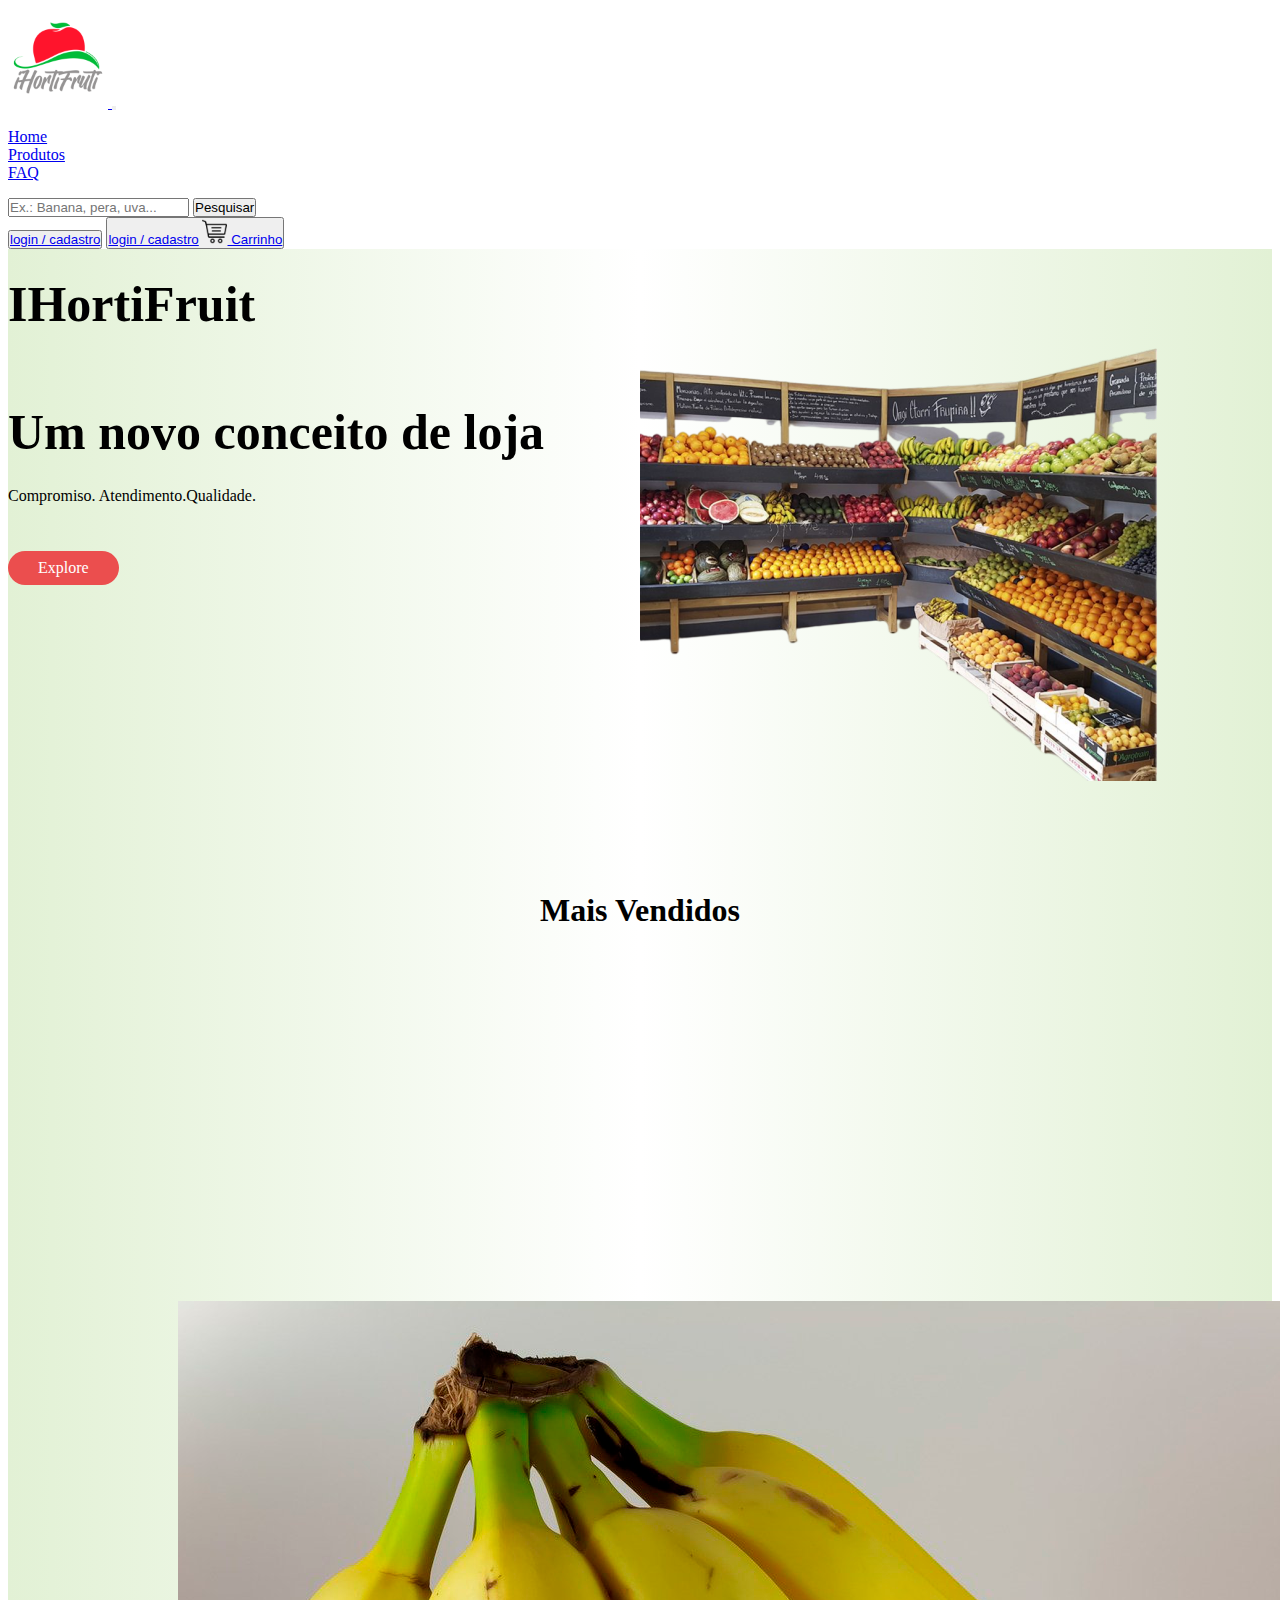
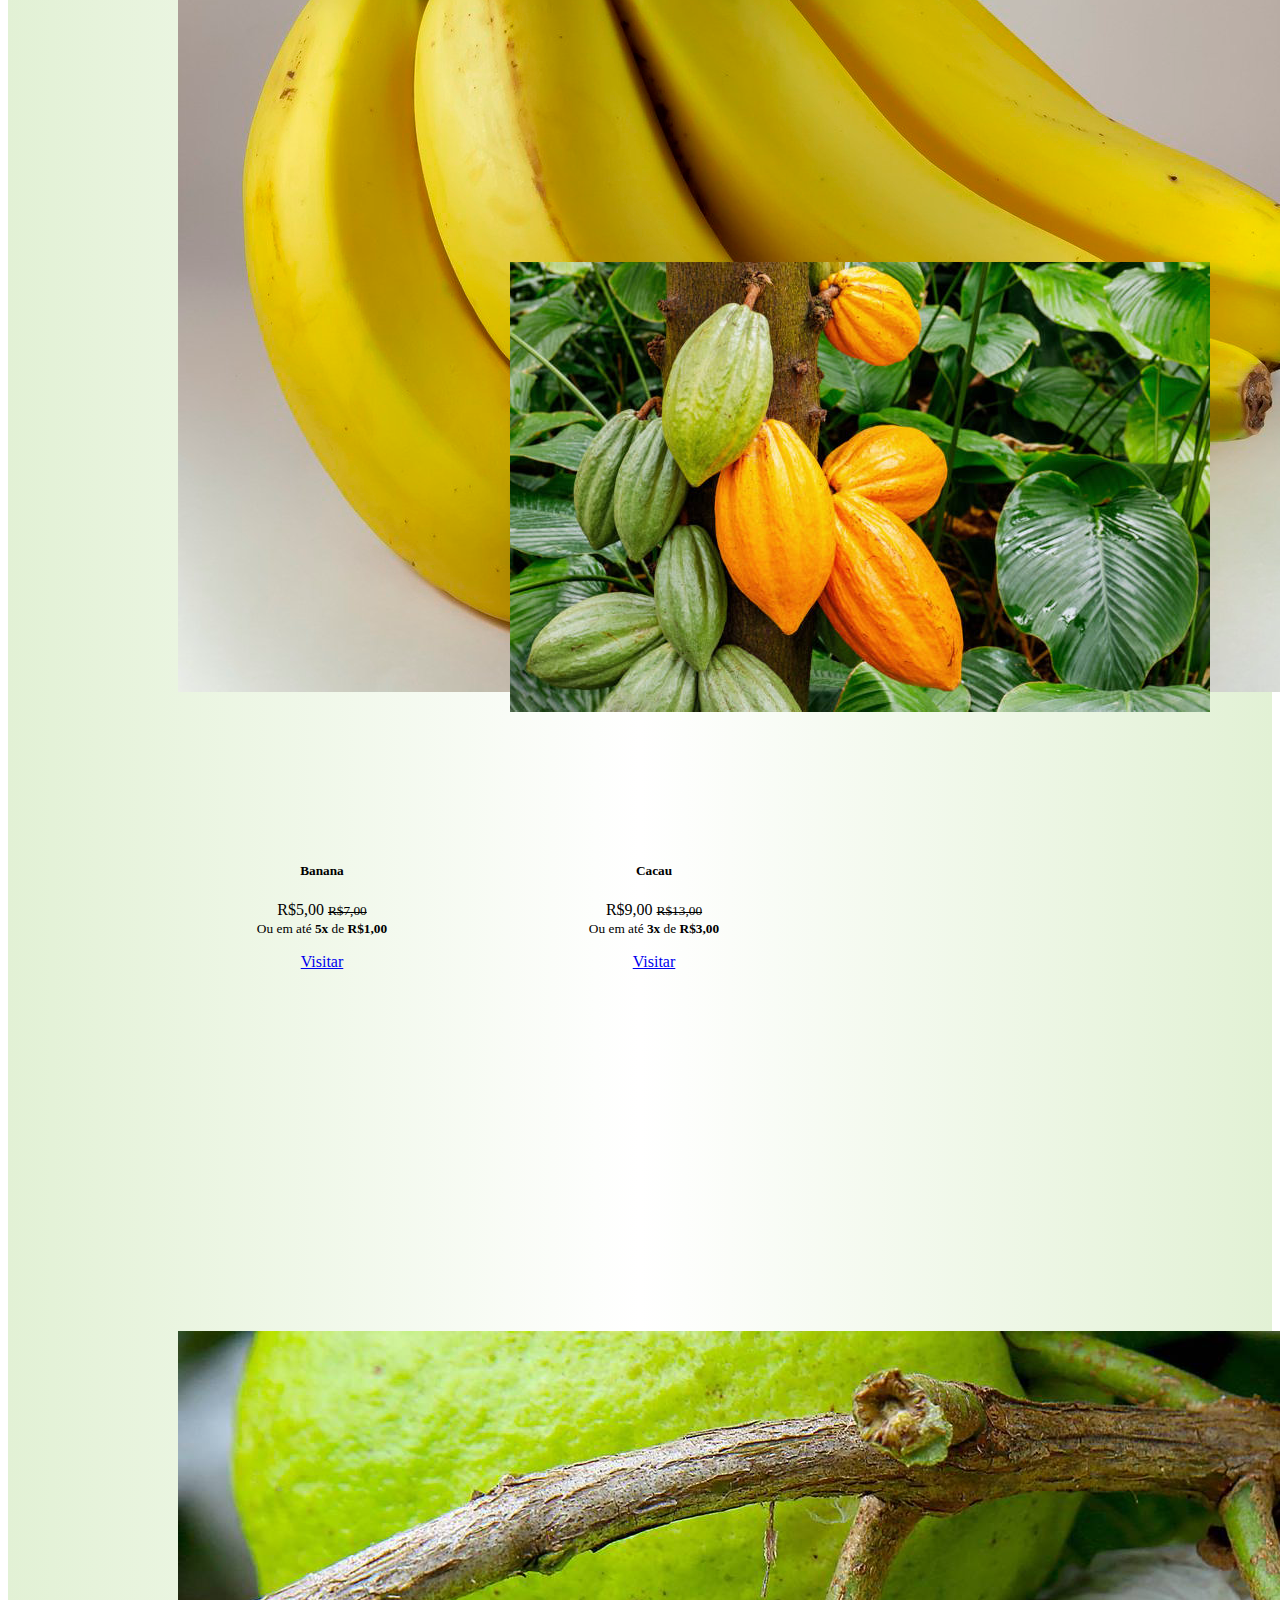
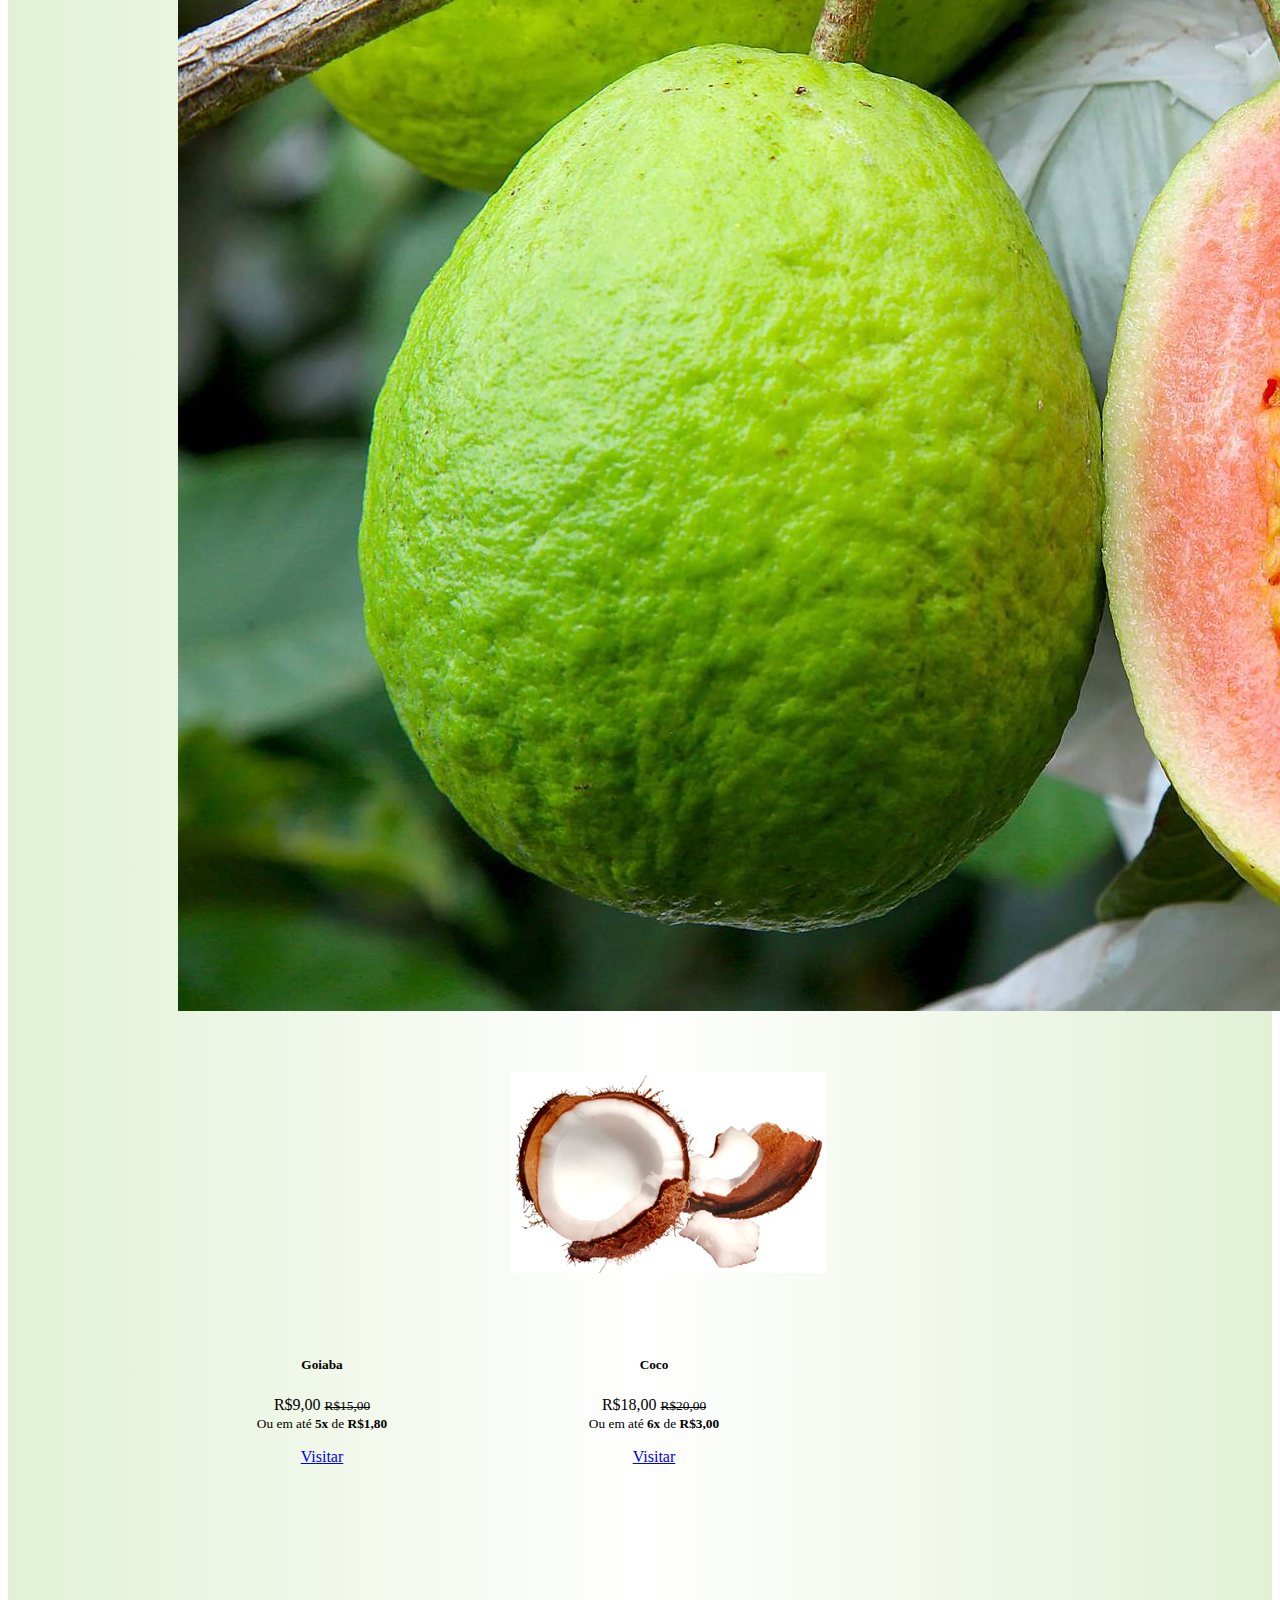
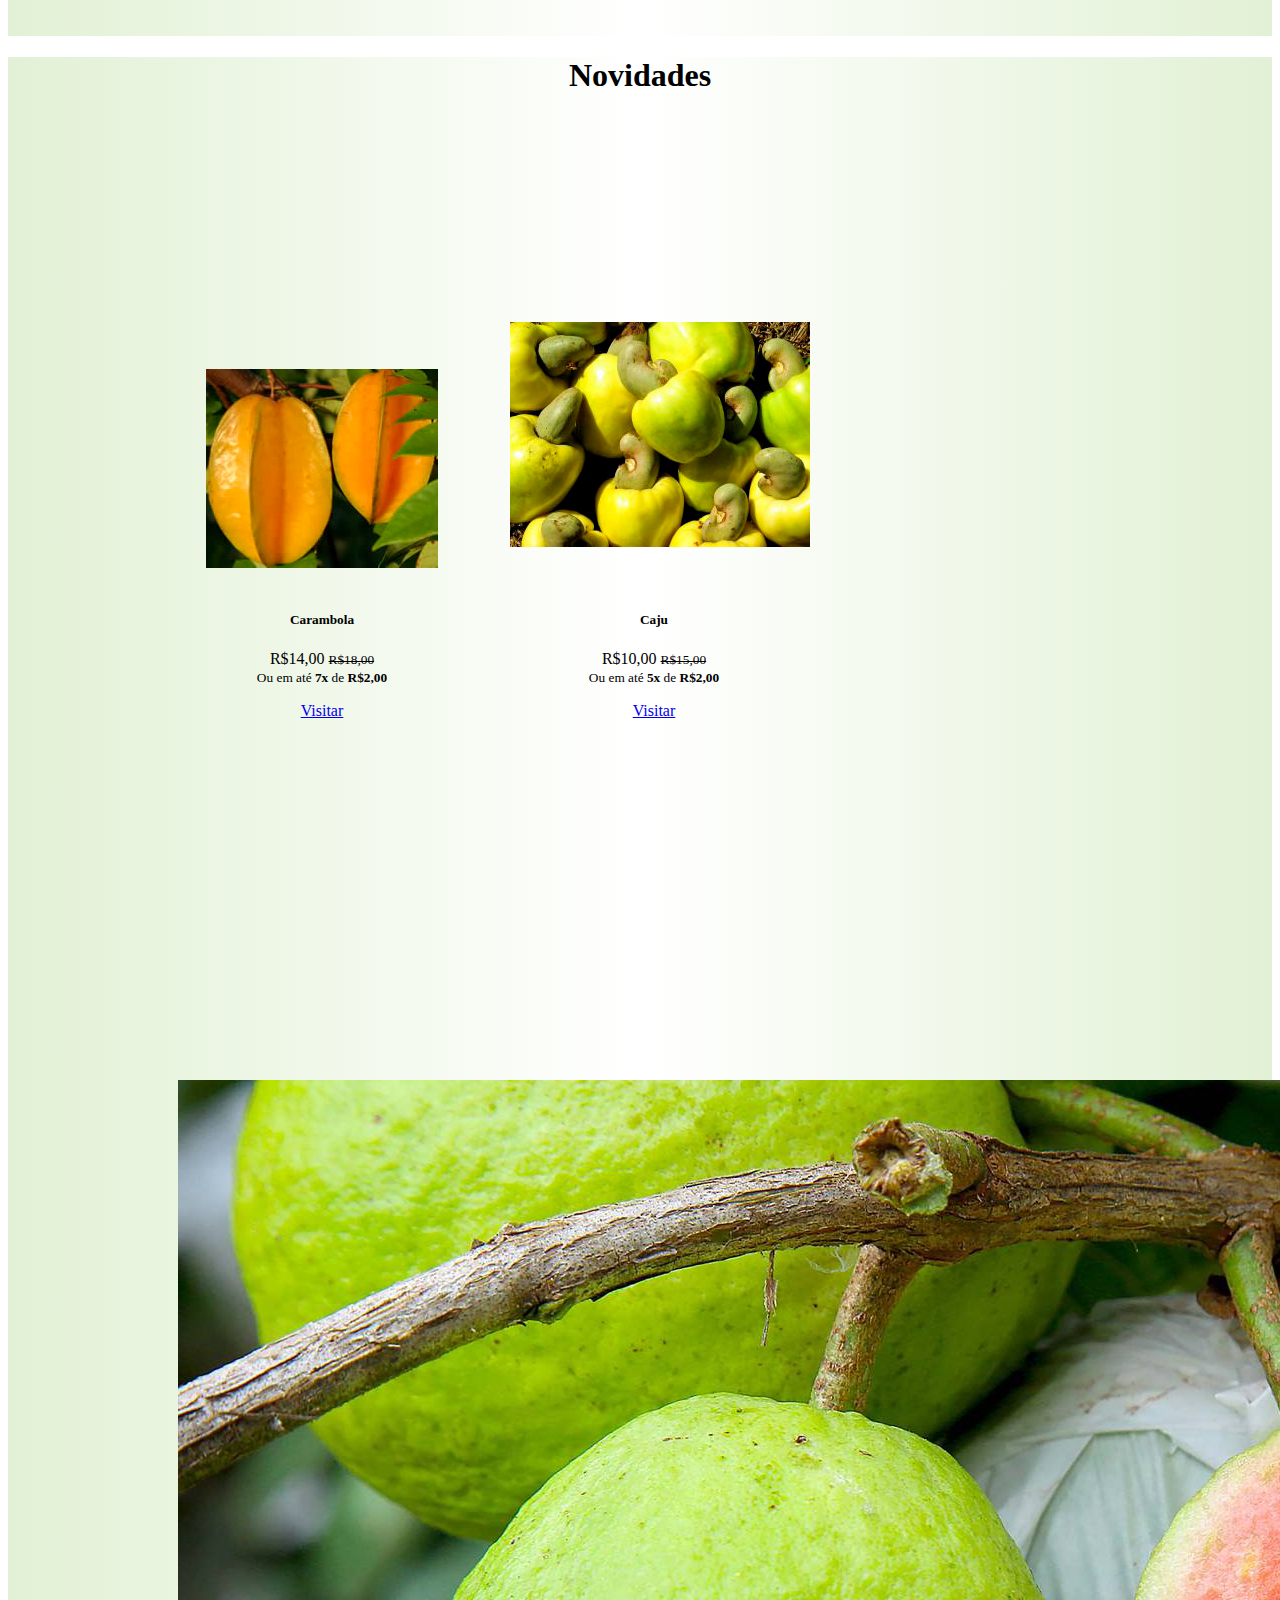
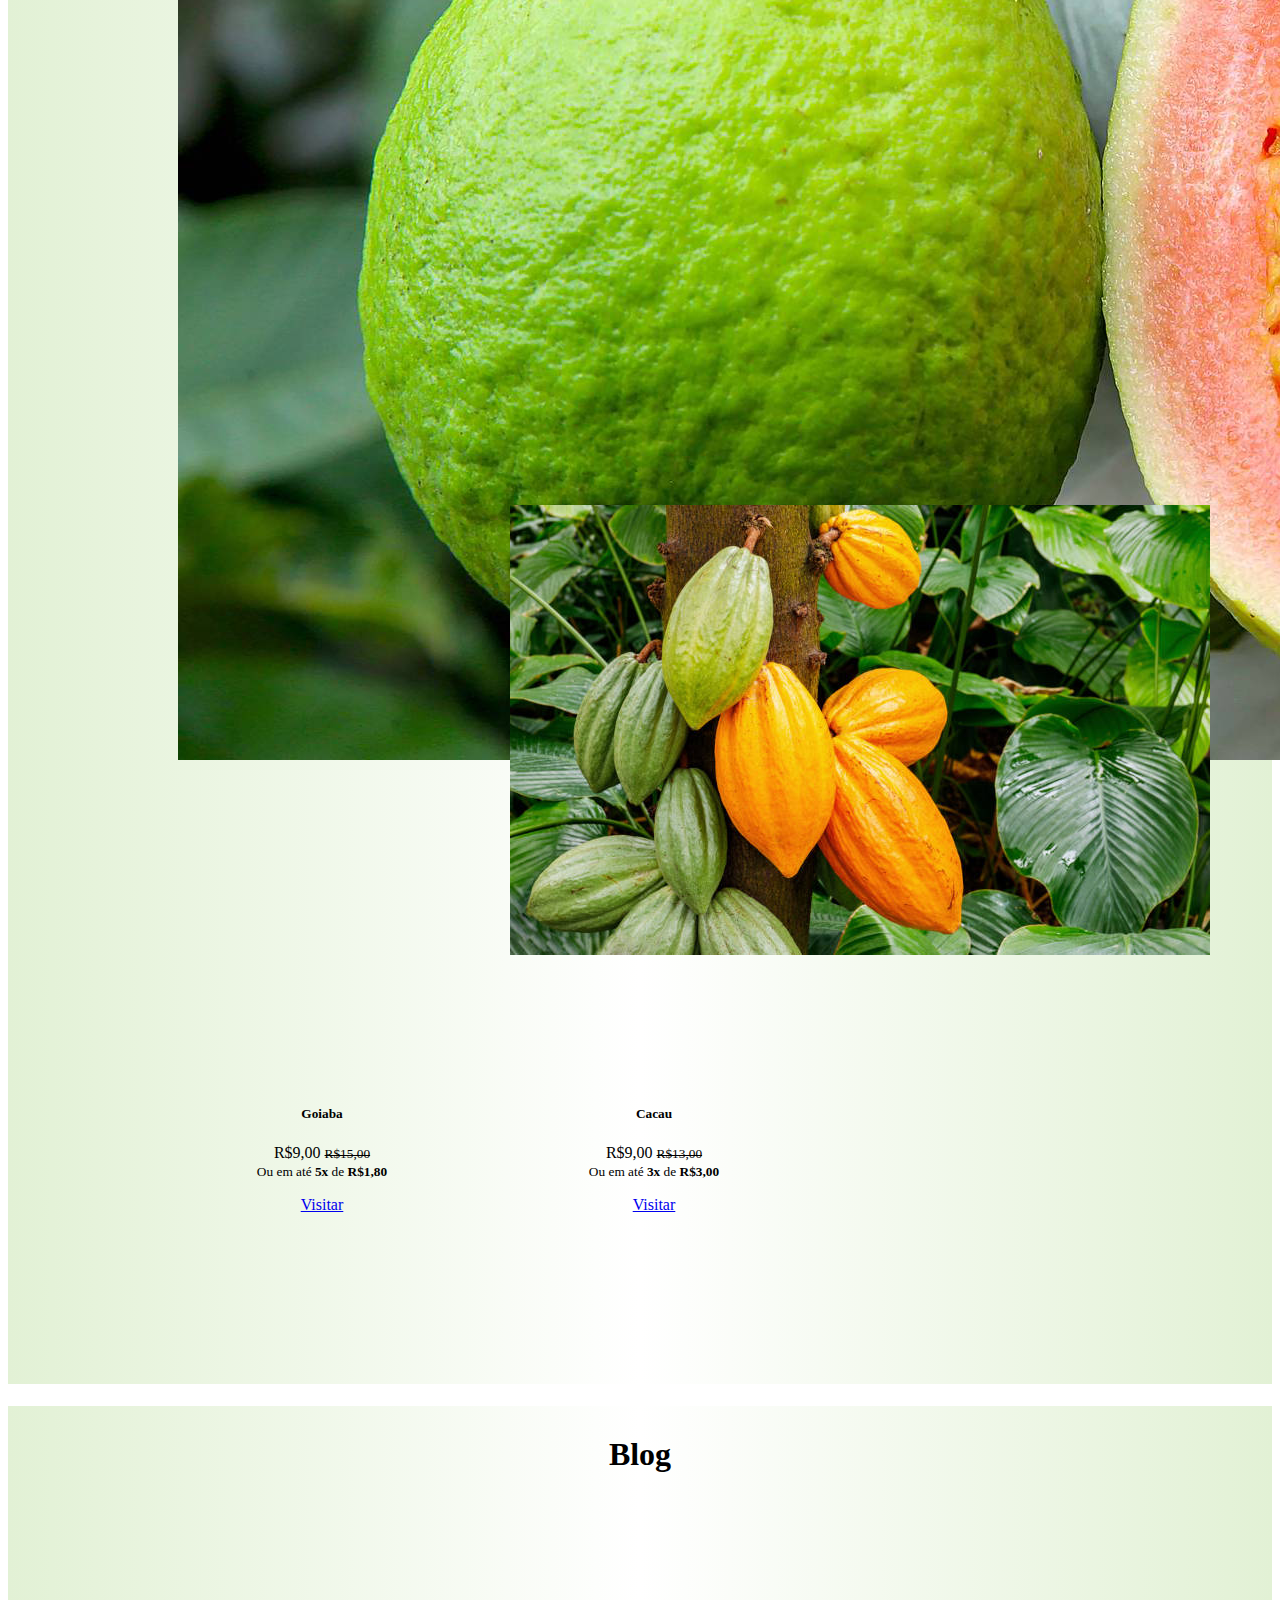
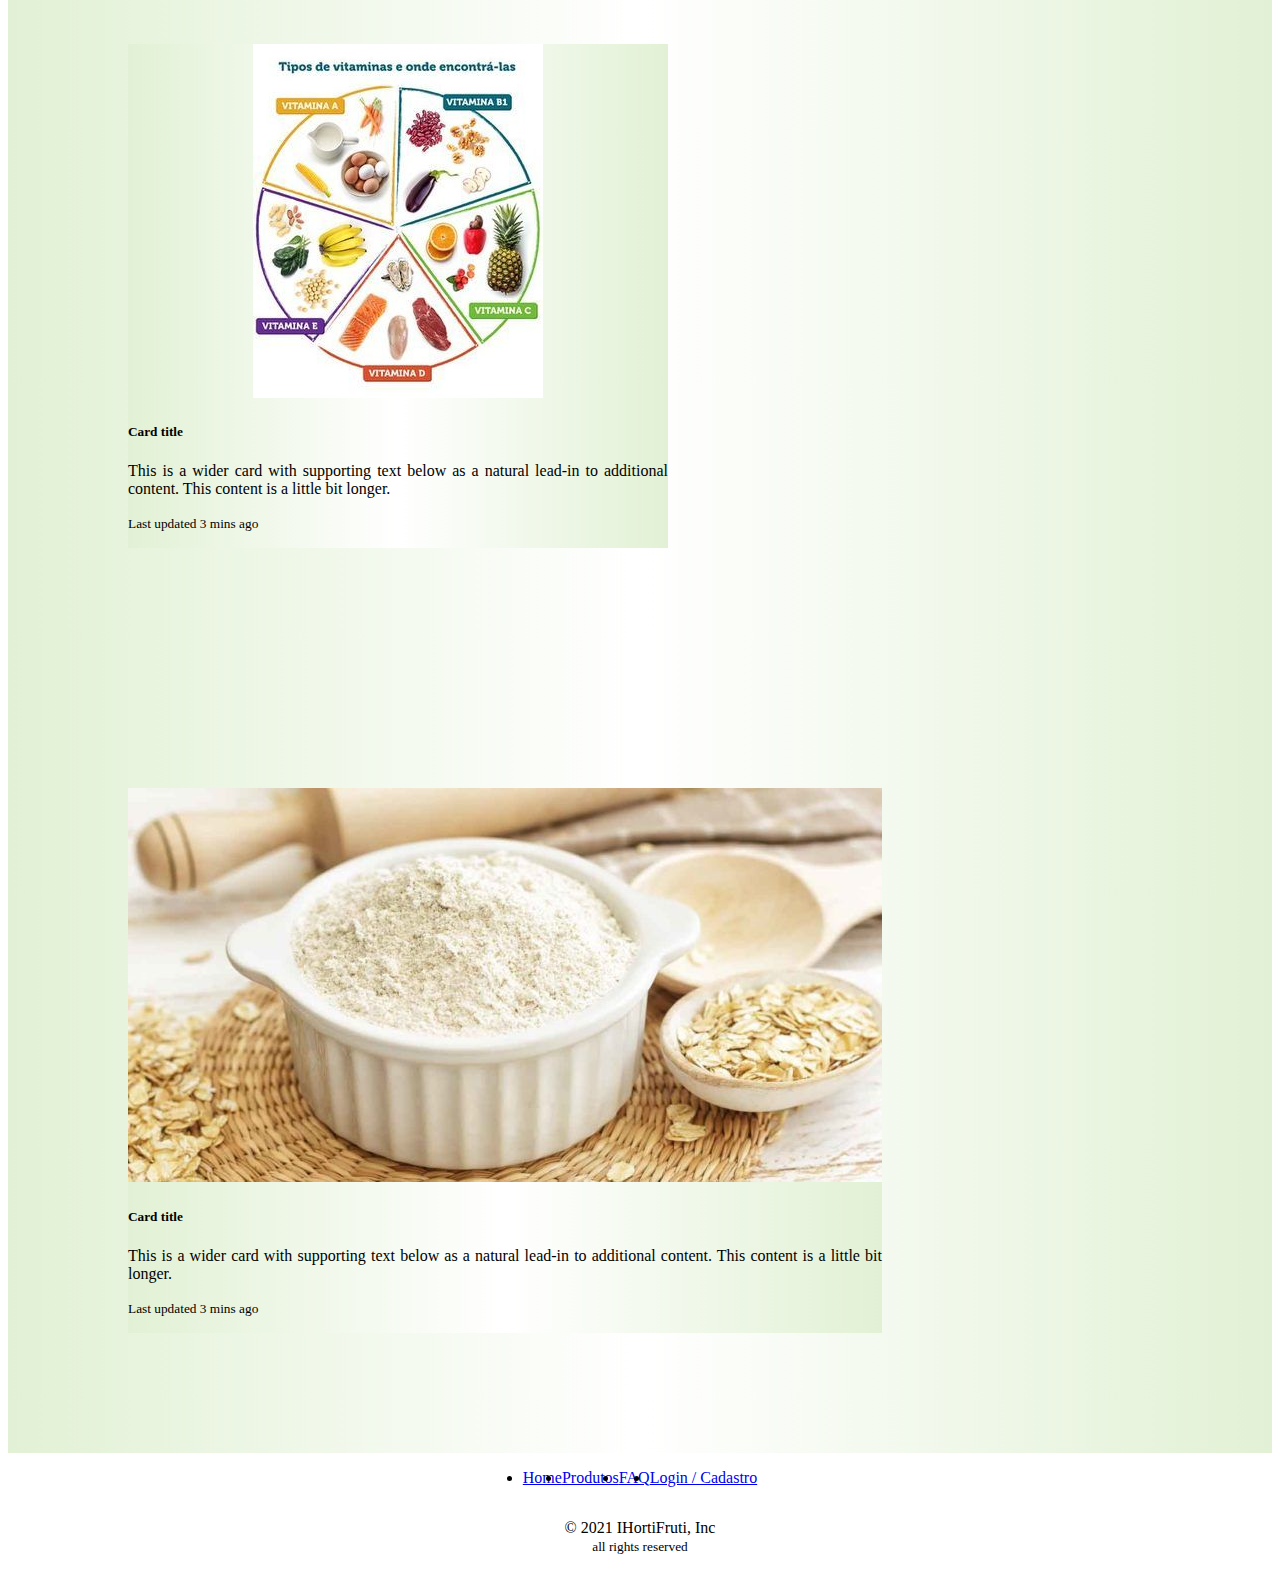
==== index.html @ 5e379e85 "Editando" ====
<!DOCTYPE html>
<html lang="pt-br">
<head>
    <meta charset="UTF-8">
    <meta http-equiv="X-UA-Compatible" content="IE=edge">
    <meta name="viewport" content="width=device-width, initial-scale=1.0">
    <link href="https://cdn.jsdelivr.net/npm/bootstrap@5.1.2/dist/css/bootstrap.min.css" rel="stylesheet" integrity="sha384-uWxY/CJNBR+1zjPWmfnSnVxwRheevXITnMqoEIeG1LJrdI0GlVs/9cVSyPYXdcSF" crossorigin="anonymous">
    <link href='https://css.gg/shopping-cart.css' rel='stylesheet'>
    <link rel="stylesheet" type="text/css" href="index.css">
    <link rel="shortcut icon" href="Images/favicon-16x16.png" type="image/x-icon">
    
    <title>Home</title>
</head>
<body>
    <header>
        <nav class="navbar navbar-expand-lg navbar-light bg-light">
            <div class="container-fluid">
              <a class="navbar-brand" href="index.html">
                <img src="Images/logoiHortiFruti.png" alt="" width="100" height="100" class="d-inline-block align-text-center">
              </a>
              <button class="navbar-toggler" type="button" data-bs-toggle="collapse" data-bs-target="#navbarSupportedContent" aria-controls="navbarSupportedContent" aria-expanded="false" aria-label="Toggle navigation">
                <span class="navbar-toggler-icon"></span>
              </button>
              <div class="collapse navbar-collapse" id="navbarSupportedContent">
                 <ul class="navbar-nav me-3 mb-2 mb-lg-0">
                  <li class="nav-item">
                    <a class="nav-link active" aria-current="page" href="index.html">Home</a>
                  </li>
                  <li class="nav-item">
                    <a class="nav-link" href="produtos.html">Produtos</a>
                  </li>
                  <li class="nav-item">
                    <a class="nav-link" href="FAQ.html">FAQ</a>
                  </li>
                </ul> 
                <form class="input-group me-auto">
                  <input class="form-control me-2" type="search" placeholder="Ex.: Banana, pera, uva..." aria-label="Search">
                  <button class="btn btn-outline-secondary ms-auto me-3" type="submit">Pesquisar</button>
                </form>
                <form class="d-flex">
                  <button class="btn btn-danger me-2 text-nowrap" type="button" href="#"><a href="Cadastro.html" target="blank" role="button"> login / cadastro</a></button>
                  <button class="btn btn-light me-2 text-nowrap" type="button" href="#">
                  <a class="btn btn-danger me-2 text-nowrap" type="button" target="_blank" href="Cadastro.html">login / cadastro</a>
                  <a class="btn btn-light me-2 text-nowrap" type="button" href="carrinhodecompras.html">
                    <img src="Images/shopping-cart.png" alt="" width="25px" height="25px">
                    Carrinho
                  </a>
                </form>
              </div>
            </div>
        </nav>
      </header>

      <!--Puxando Saco da loja-->

      <div class="row">
          <div class="col-2">
            <h1>IHortiFruit</h1><br><h1>Um novo conceito de loja</h1> 
            <p>Compromiso. Atendimento.Qualidade.</p>
            <a href="#MV" class="btn-1">Explore</a>
          </div>

          <div class="col-2">
              <img src="Images/inicio.png">
          </div>
      </div>

      <!--MAIS VENDIDOS-->

<section id= "MV"><br><br>

  <h1>Mais Vendidos</h1><br><br>

<div class= mx-auto style="padding: 150px;">

  <div class="card" style="width: 18rem;" >
    <a href="pagina_compra.html"><img class="card-img-top img-zoon" src="Images/Banana.png" alt="Imagem de capa do card"></a>
    <div class="card-body">
      <h5 class="card-title">Banana</h5>
      <p class="card-text">R$5,00 <s> <small>R$7,00</small></s> <br> <small>Ou em até <b>5x</b> de <b>R$1,00</b></small></p>
      <a href="pagina_compra.html" class="btn btn-primary">Visitar</a>
    </div>
  </div>
  <div class="card" style="width: 18rem;">
    <img class="card-img-top img-zoon" src="Images/cacau.png" alt="Imagem de capa do card">
    <div class="card-body">
      <h5 class="card-title">Cacau</h5>
      <p class="card-text">R$9,00 <s> <small>R$13,00</small></s> <br> <small>Ou em até <b>3x</b> de <b>R$3,00</b></small></p>
      <a href="#" class="btn btn-primary">Visitar</a>
    </div>
  </div>

  <div class="card" style="width: 18rem;">
    <img class="card-img-top img-zoon" src="Images/Goiaba.png" alt="Imagem de capa do card">
    <div class="card-body">
      <h5 class="card-title">Goiaba</h5>
      <p class="card-text">R$9,00 <s> <small>R$15,00</small></s> <br> <small>Ou em até <b>5x</b> de <b>R$1,80</b></small></p>
      <a href="#" class="btn btn-primary">Visitar</a>
    </div>
  </div>

  <div class="card" style="width: 18rem;">
    <img class="card-img-top img-zoon" src="Images/Coco.png" alt="Imagem de capa do card">
    <div class="card-body">
      <h5 class="card-title">Coco</h5>
      <p class="card-text">R$18,00 <s> <small>R$20,00</small></s> <br> <small>Ou em até <b>6x</b> de <b>R$3,00</b></small></p>
      <a href="#" class="btn btn-primary">Visitar</a>
    </div>
  </div>
</div>
  </div>

    


</section>

<!--NOVIDADES-->

<section id="Novidades">
  <h1>Novidades</h1>

  <div class= mx-auto style="padding: 150px;">

    <div class="card" style="width: 18rem;" >
      <img class="card-img-top img-zoon" src="Images/Carambola.png" alt="Imagem de capa do card">
        <div class="card-body">
          <h5 class="card-title">Carambola</h5>
          <p class="card-text">R$14,00 <s> <small>R$18,00</small></s> <br> <small>Ou em até <b>7x</b> de <b>R$2,00</b></small></p>
          <a href="#" class="btn btn-primary">Visitar</a>
        </div>
    </div>

    <div class="card" style="width: 18rem;">
      <img class="card-img-top img-zoon" src="Images/Caju.png" alt="Imagem de capa do card">
      <div class="card-body">
        <h5 class="card-title">Caju</h5>
        <p class="card-text">R$10,00 <s> <small>R$15,00</small></s> <br> <small>Ou em até <b>5x</b> de <b>R$2,00</b></small></p>
        <a href="#" class="btn btn-primary">Visitar</a>
      </div>
    </div>
  
    <div class="card" style="width: 18rem;">
      <img class="card-img-top img-zoon" src="Images/Goiaba.png" alt="Imagem de capa do card">
      <div class="card-body">
        <h5 class="card-title">Goiaba</h5>
        <p class="card-text">R$9,00 <s> <small>R$15,00</small></s> <br> <small>Ou em até <b>5x</b> de <b>R$1,80</b></small></p>
        <a href="#" class="btn btn-primary">Visitar</a>
      </div>
    </div>
  
    <div class="card" style="width: 18rem;">
      <img class="card-img-top img-zoon" src="Images/cacau.png" alt="Imagem de capa do card">
      <div class="card-body">
        <h5 class="card-title">Cacau</h5>
        <p class="card-text">R$9,00 <s> <small>R$13,00</small></s> <br> <small>Ou em até <b>3x</b> de <b>R$3,00</b></small></p>
        <a href="#" class="btn btn-primary">Visitar</a>
      </div>
    </div>
  </div>
    </div>

</section>


<!--Blog-->
<section id="Blog">
  <h1>Blog</h1>

  <div class="Element">
    <div class="card mb-3" style="max-width: 540px;">
      <div class="row g-0">
        <div class="col-md-4">
          <img src="Images/Tipos de vitaminas - saiba quais são e onde encontrá-las.jpg" class="img-fluid rounded-start img-zoon" alt="...">
        </div>
        <div class="col-md-8">
          <div class="card-body">
            <h5 class="card-title">Card title</h5>
            <p class="card-text">This is a wider card with supporting text below as a natural lead-in to additional content. This content is a little bit longer.</p>
            <p class="card-text"><small class="text-muted">Last updated 3 mins ago</small></p>
          </div>
        </div>
      </div>
    </div>
  </div>

  <div class="Element">
    <div class="card mb-3" style="max-width: 540px;">
      <div class="row g-0">
        <div class="col-md-4">
          <img src="Images/Farinha de aveia.jpg" class="img-fluid rounded-start img-zoon" alt="...">
        </div>
        <div class="col-md-8">
          <div class="card-body">
            <h5 class="card-title">Card title</h5>
            <p class="card-text">This is a wider card with supporting text below as a natural lead-in to additional content. This content is a little bit longer.</p>
            <p class="card-text"><small class="text-muted">Last updated 3 mins ago</small></p>
          </div>
        </div>
      </div>
    </div>
  </div>

</section>

<!--Footer-->

<div class="container-fluid px-0" style="display: block; text-align: center;" >
  <footer class="py-3 mb-auto mt-5 bg-light">
    <ul class="nav justify-content-center border-bottom pb-3 mb-3">
      <li class="nav-item"><a href="#" class="nav-link px-2 text-muted">Home</a></li>
            <li class="nav-item"><a href="produtos.html" class="nav-link px-2 text-muted">Produtos</a></li>
            <li class="nav-item"><a class="nav-link px-2 text-muted" href="FAQ.html">FAQ</a></li>
            <li class="nav-item"><a href="Cadastro.html" target="_blank" class="nav-link px-2 text-muted">Login / Cadastro</a></li>
    </ul>
    <p class="text-center text-muted">© 2021 IHortiFruti, Inc <br><small>all rights reserved</small></p>
  </footer>
</div>

</body>
</body>

  
    <script src="https://cdn.jsdelivr.net/npm/@popperjs/core@2.10.2/dist/umd/popper.min.js" integrity="sha384-7+zCNj/IqJ95wo16oMtfsKbZ9ccEh31eOz1HGyDuCQ6wgnyJNSYdrPa03rtR1zdB" crossorigin="anonymous"></script>
      <script src="https://cdn.jsdelivr.net/npm/bootstrap@5.1.3/dist/js/bootstrap.min.js" integrity="sha384-QJHtvGhmr9XOIpI6YVutG+2QOK9T+ZnN4kzFN1RtK3zEFEIsxhlmWl5/YESvpZ13" crossorigin="anonymous"></script>
  
</html>
---- index.css ----
*{
    padding: 0%;   
    display: flexbox;
    

}

html{
    scroll-behavior: smooth;
}


.row {
        display: flex;
        text-align: justify;
        margin: 0;
        width: 30;
        flex-wrap: wrap;
        justify-content: space-around;
        background-image: linear-gradient( to right,#e2f1d5, #fff, #e2f1d5);
        
}

.col-2{
        flex-basis: 50%;
        min-width: 300px;
}

.col-2 img{
        max-width: 100%;
        padding: 50px 0;
}

.col-2 h1{
    font-size: 50px;
    line-height: 60px;
    margin: 25px 0;
}

.btn-1{
    display: inline-block;
    background-color: rgb(235, 78, 78);
    color: white;
    padding: 8px 30px;
    margin: 30px 0;
    border-radius: 30px;
    text-decoration:none ;
    color: rgb(255, 255, 255);   
}

#MV{
    background-image: linear-gradient( to right,#e2f1d5, #fff, #e2f1d5);
    
}


#MV h1{
    text-justify:auto;
    text-align: center;
    
}

.card {
    display: inline-block;
    padding: 20px;
    text-align: center;
    
}

#Novidades{
    background-image: linear-gradient( to right,#e2f1d5, #fff, #e2f1d5);
}

#Novidades h1{
    text-align: center;
}

#Blog{
    background-image: linear-gradient( to right,#e2f1d5, #fff, #e2f1d5);
    padding: 0%;
    margin: 0;
}

.mb-3{
    display: inline-flex;
    
}

#Blog h1{
    text-align: center;
    padding: 30px;
}

.Element{
    display:inline-flex;
    text-align: center;
    padding: 100px;
}


.img-zoon{
    transition: all 0,3s;
}

.img-zoon:hover{
    transition: 0.3s;
    transform: scale(1.1);
}
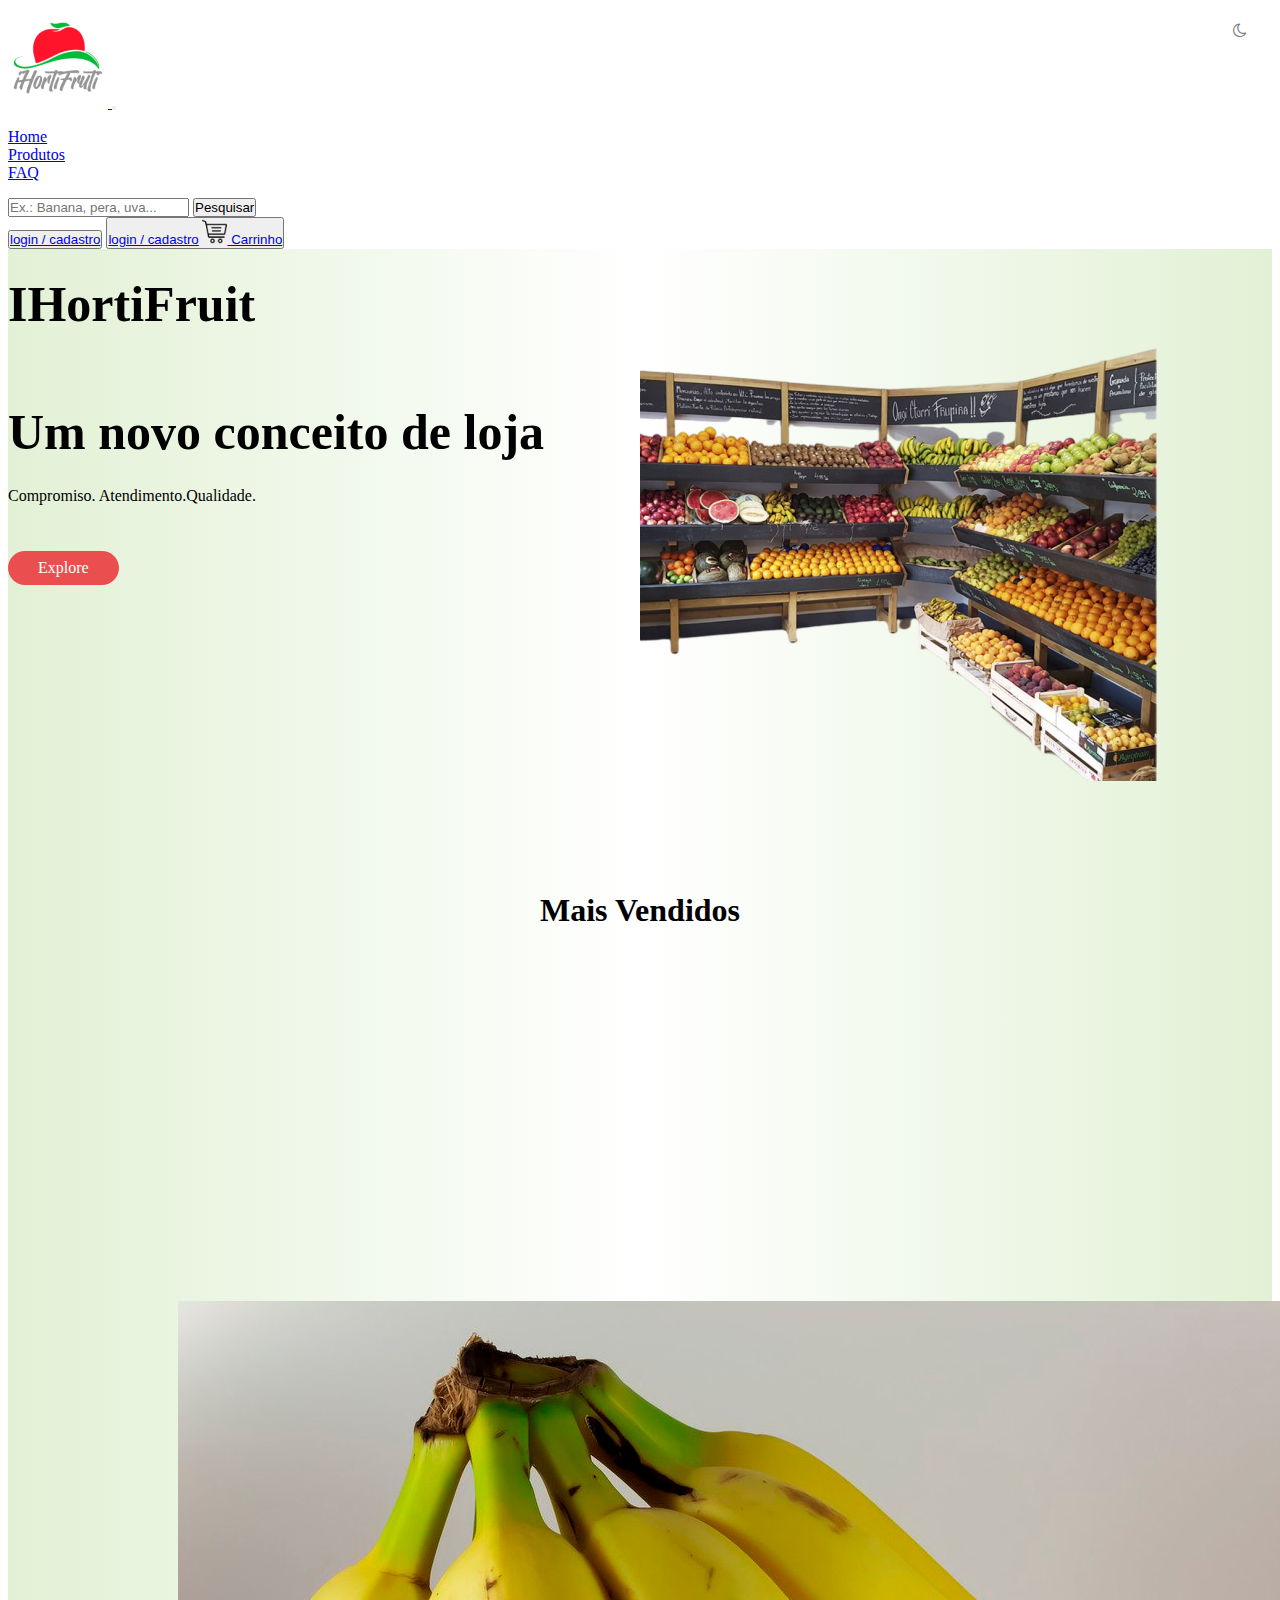
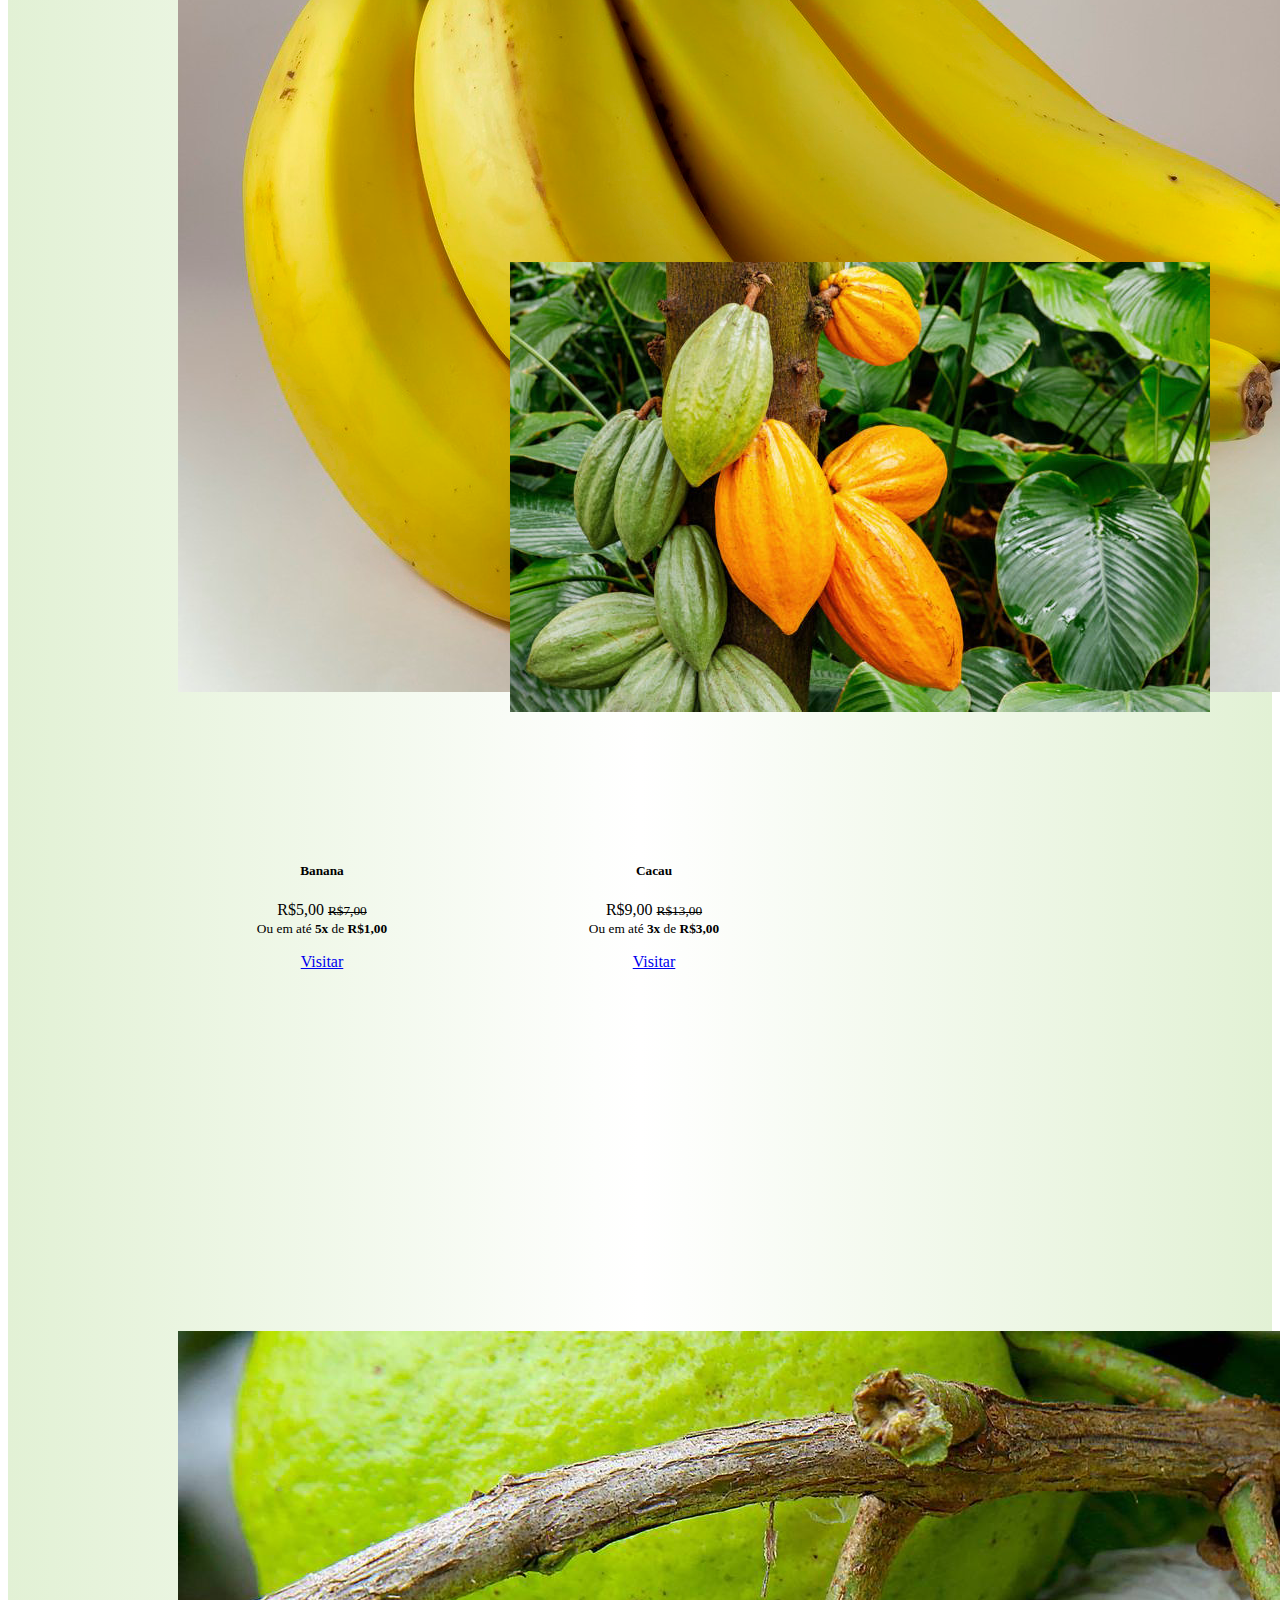
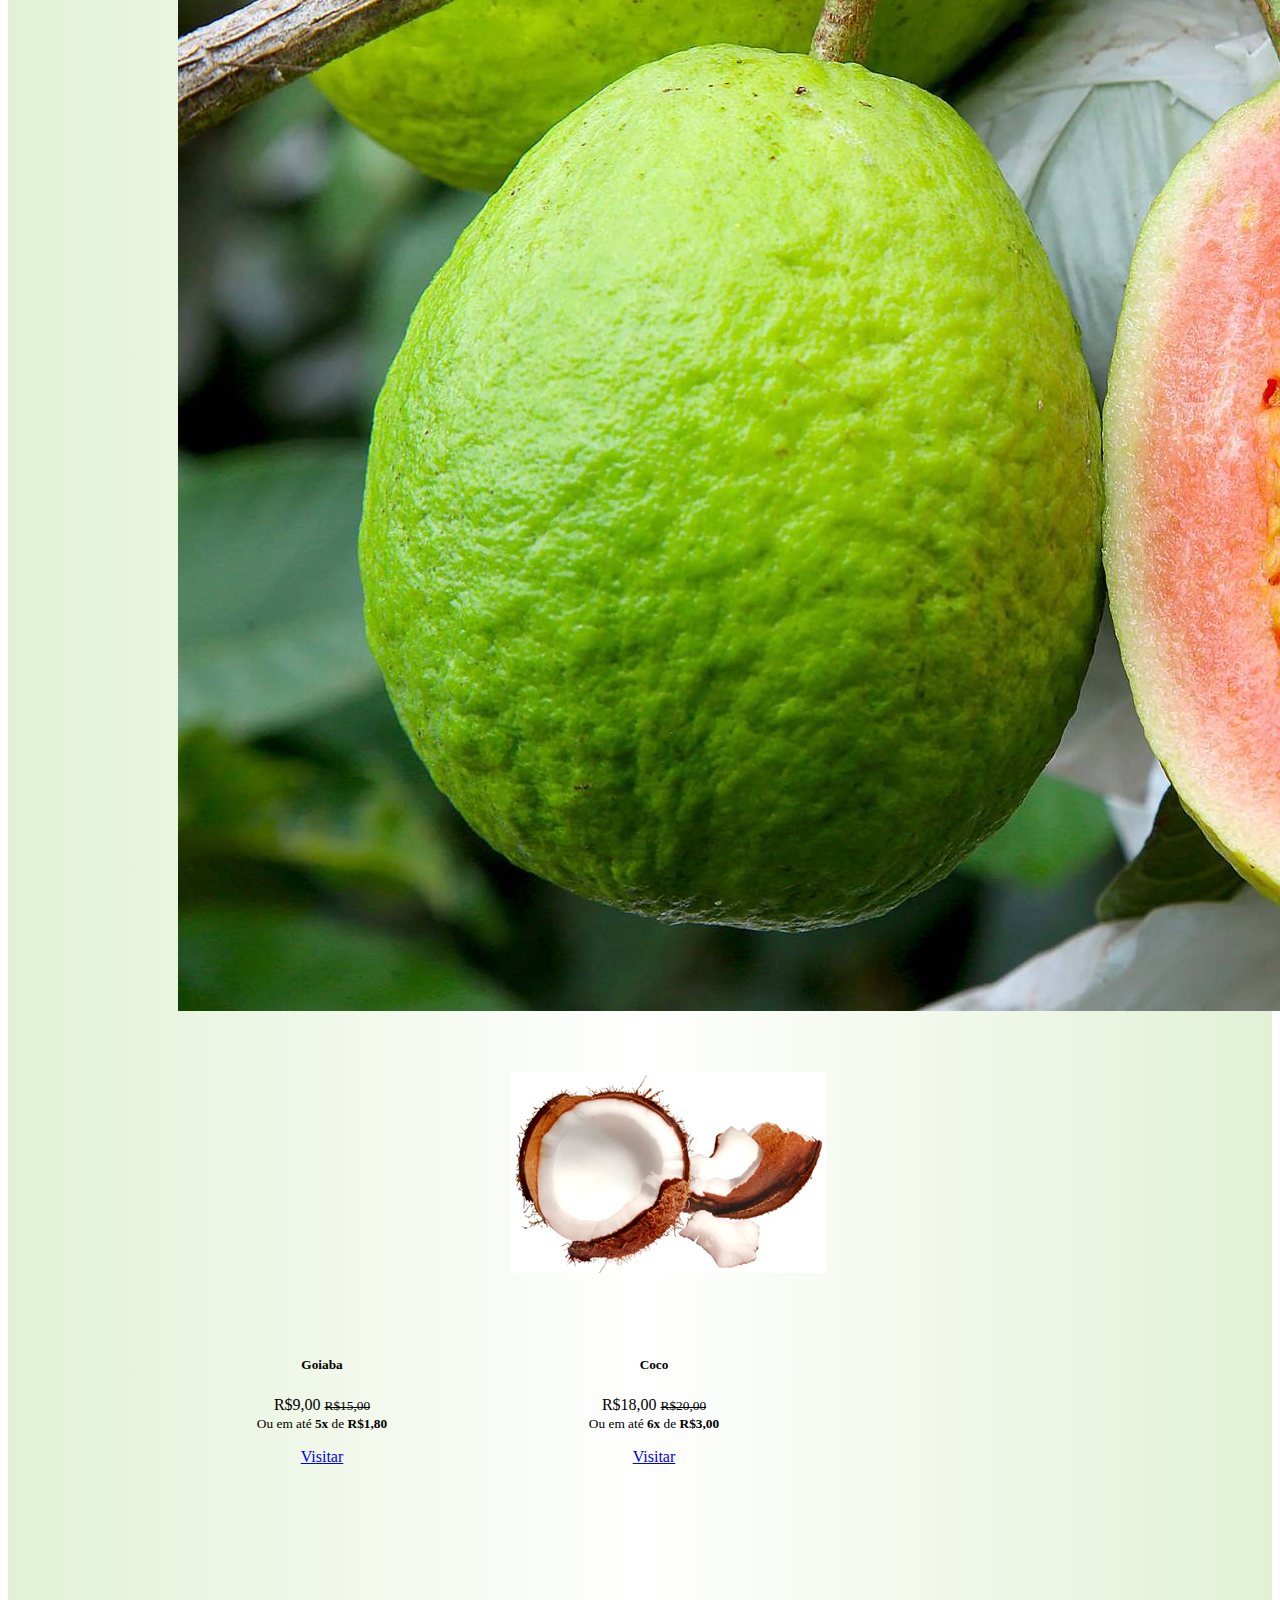
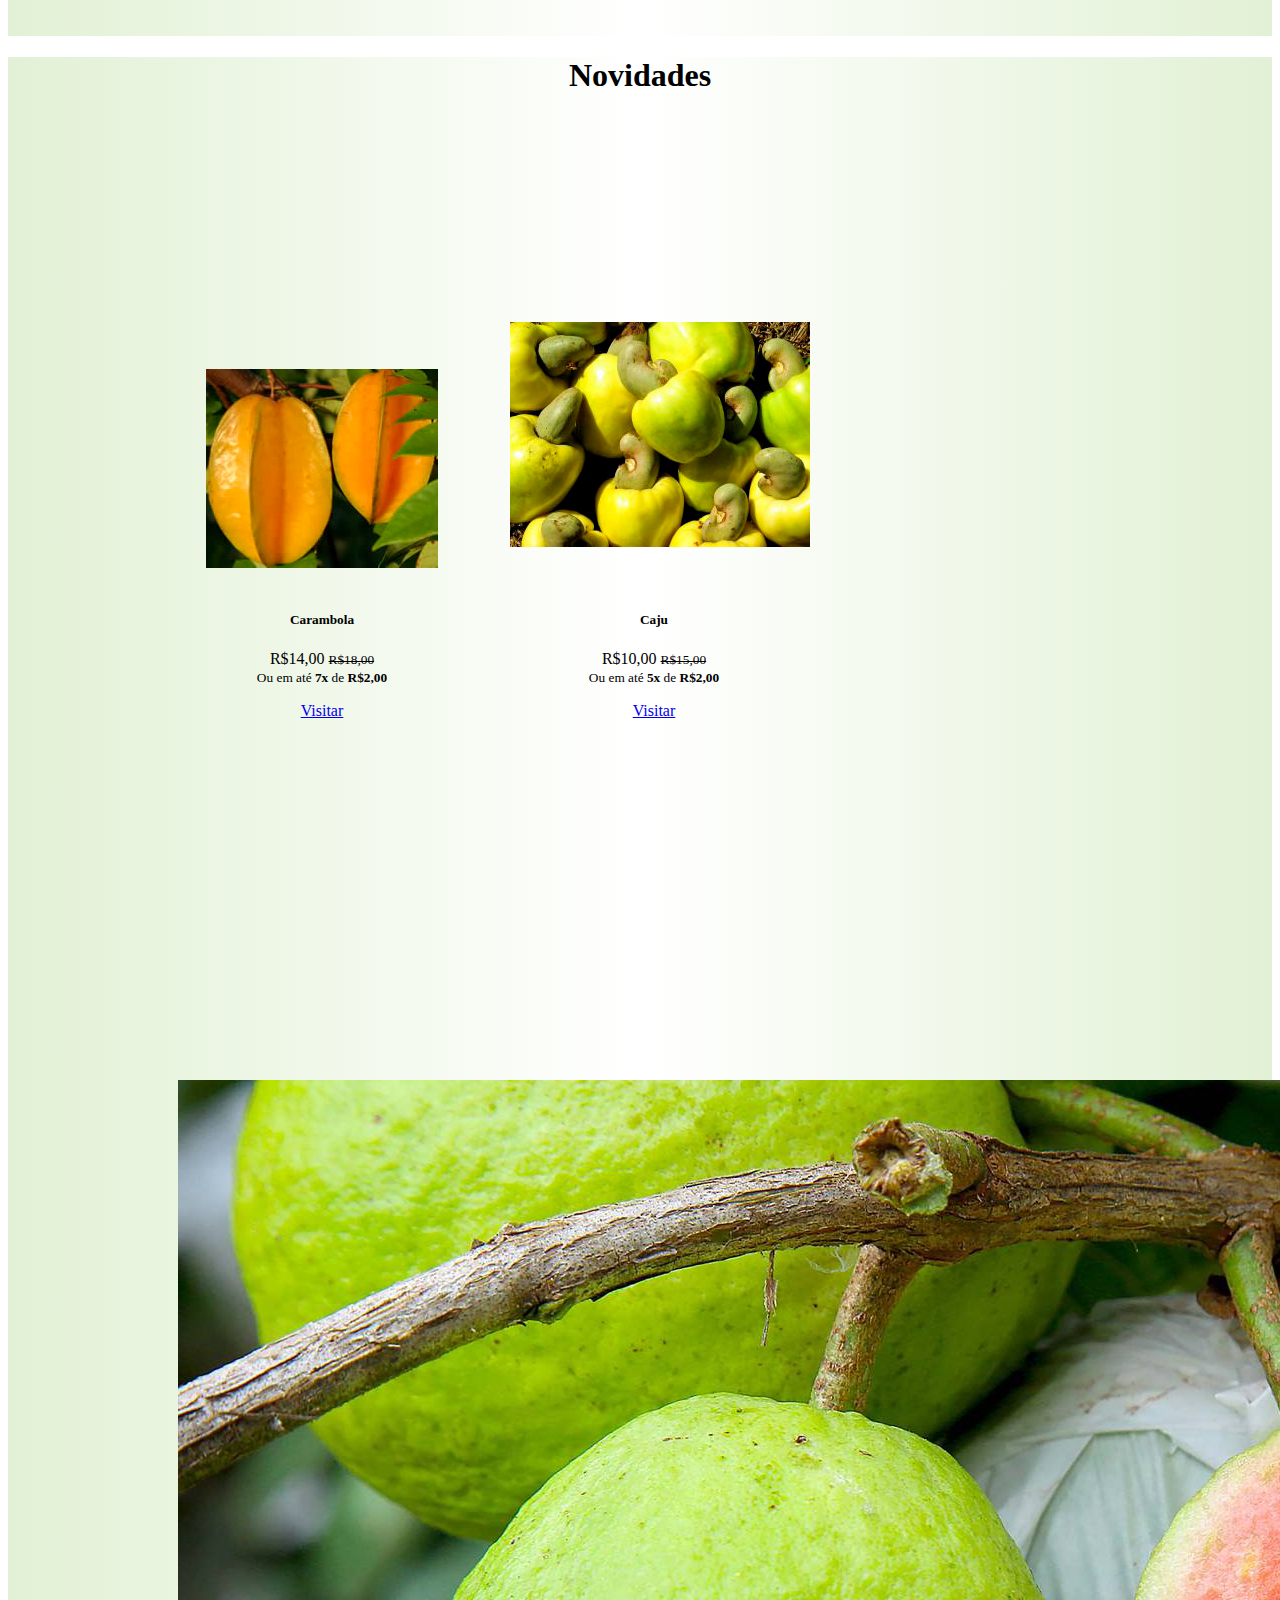
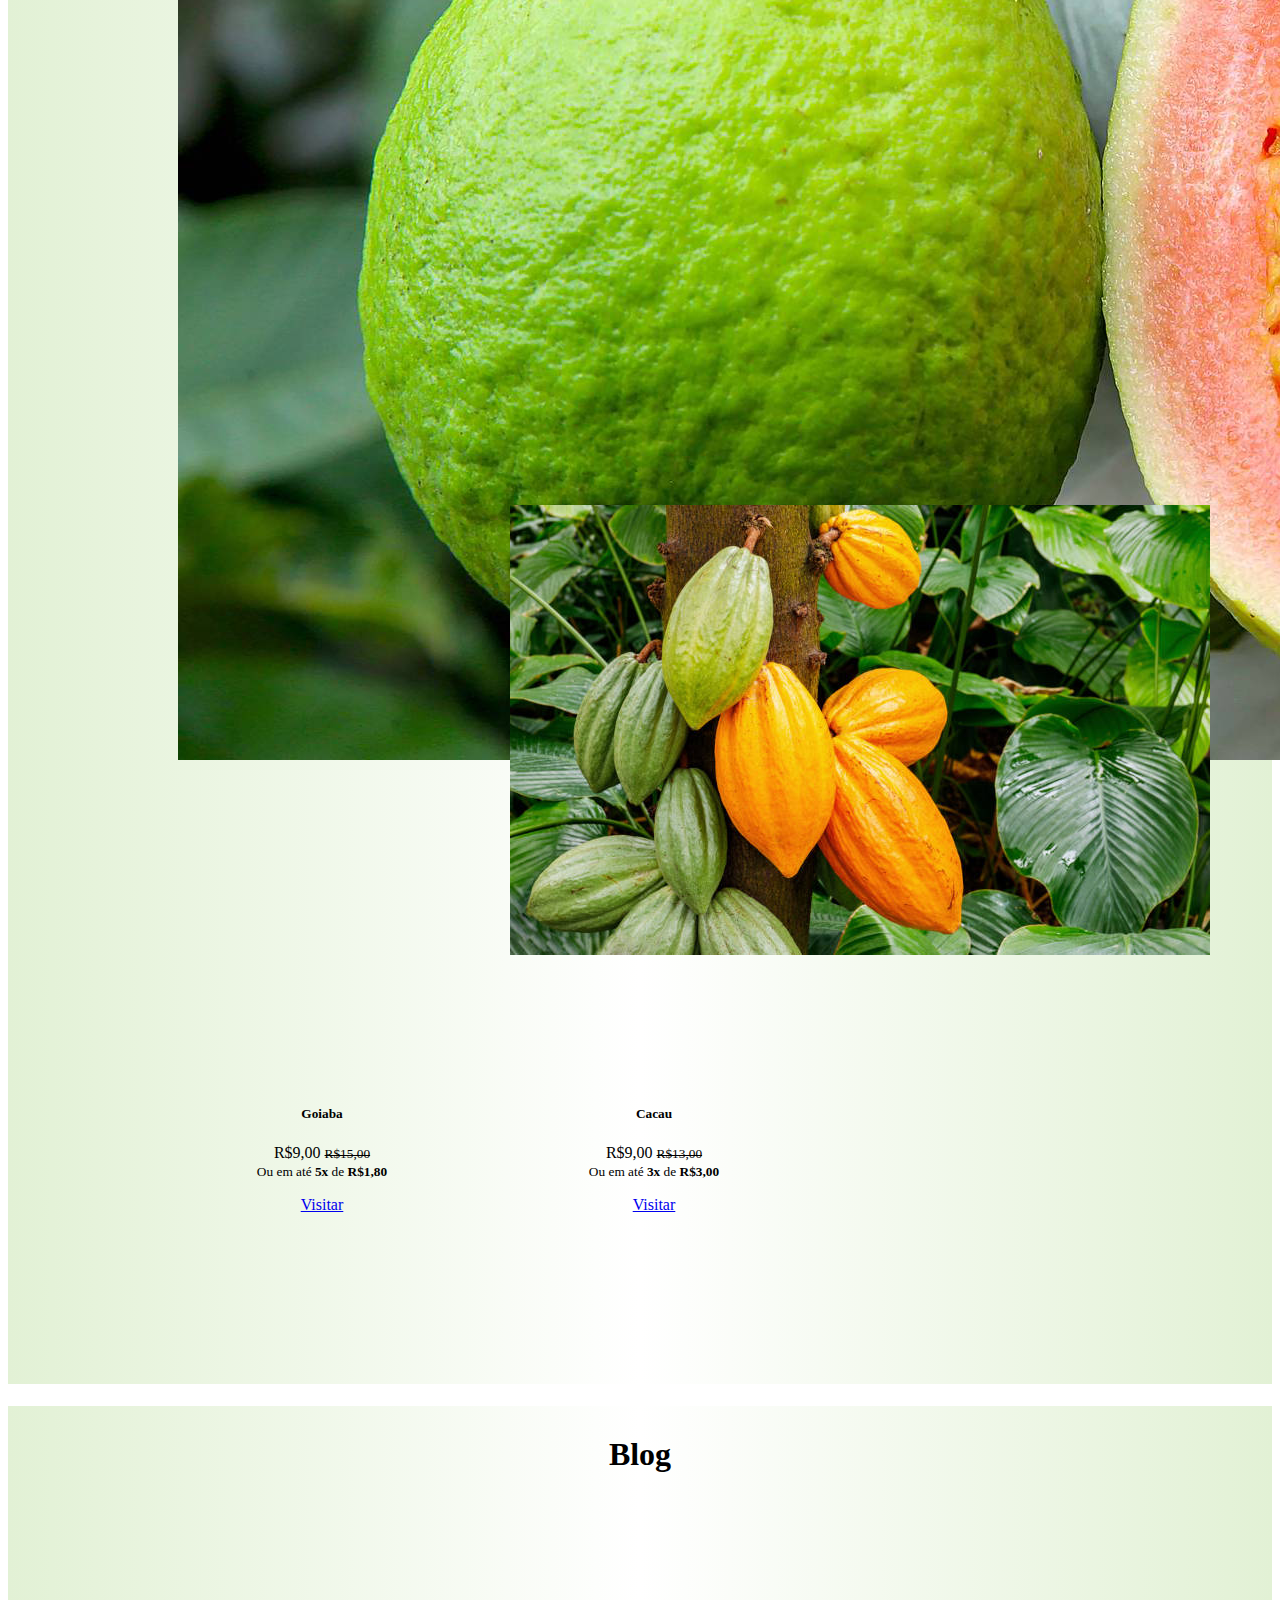
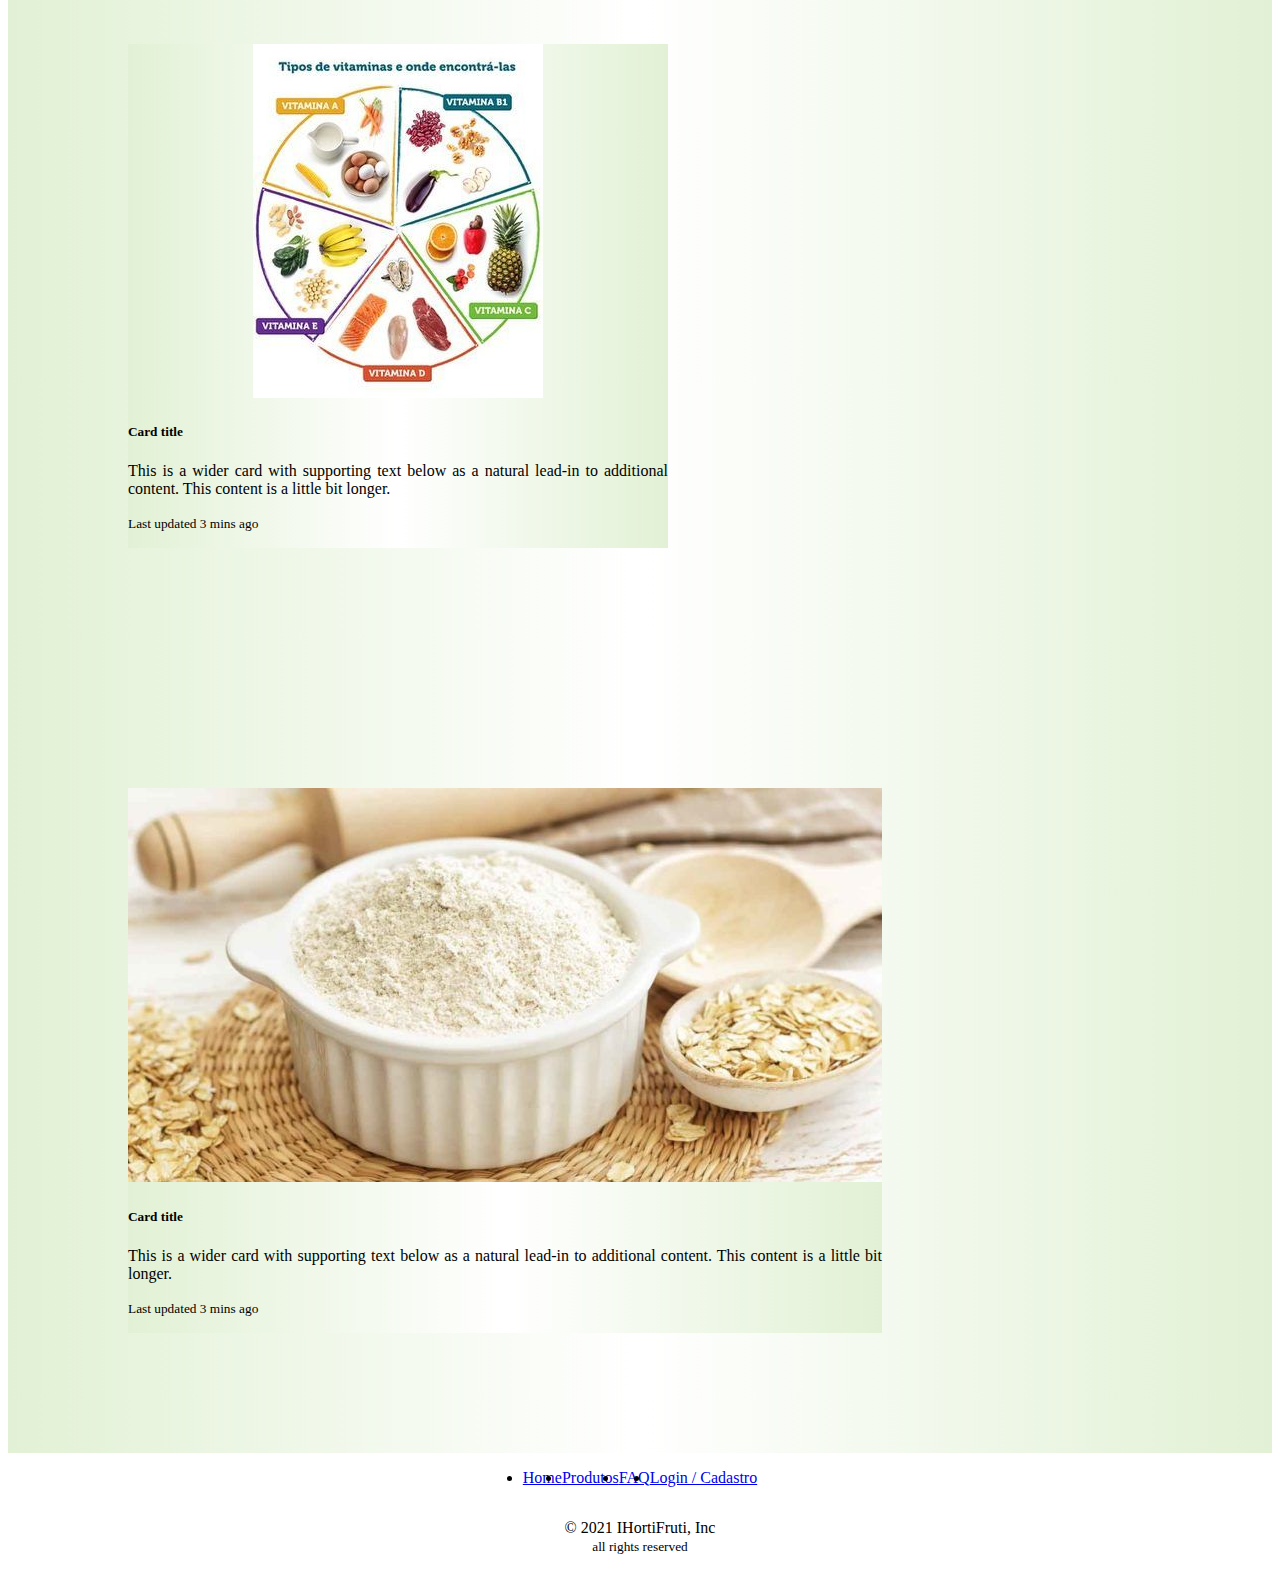
==== commit f83c7111: "editando" ====
--- a/index.html
+++ b/index.html
@@ -1,5 +1,5 @@
 <!DOCTYPE html>
-<html lang="pt-br">
+<html lang="pt-br" id="sece">
 <head>
     <meta charset="UTF-8">
     <meta http-equiv="X-UA-Compatible" content="IE=edge">
@@ -8,6 +8,9 @@
     <link href='https://css.gg/shopping-cart.css' rel='stylesheet'>
     <link rel="stylesheet" type="text/css" href="index.css">
     <link rel="shortcut icon" href="Images/favicon-16x16.png" type="image/x-icon">
+    <link rel="stylesheet" href="https://cdnjs.cloudflare.com/ajax/libs/font-awesome/4.7.0/css/font-awesome.css" integrity="sha512-5A8nwdMOWrSz20fDsjczgUidUBR8liPYU+WymTZP1lmY9G6Oc7HlZv156XqnsgNUzTyMefFTcsFH/tnJE/+xBg==" crossorigin="anonymous" referrerpolicy="no-referrer" />
+    
+
     
     <title>Home</title>
 </head>
@@ -201,6 +204,9 @@
     </div>
   </div>
 
+
+    <div class="butão"></div>
+
 </section>
 
 <!--Footer-->
@@ -217,11 +223,13 @@
   </footer>
 </div>
 
+  <script src="https://cdn.jsdelivr.net/npm/@popperjs/core@2.10.2/dist/umd/popper.min.js" integrity="sha384-7+zCNj/IqJ95wo16oMtfsKbZ9ccEh31eOz1HGyDuCQ6wgnyJNSYdrPa03rtR1zdB" crossorigin="anonymous"></script>
+    <script src="https://cdn.jsdelivr.net/npm/bootstrap@5.1.3/dist/js/bootstrap.min.js" integrity="sha384-QJHtvGhmr9XOIpI6YVutG+2QOK9T+ZnN4kzFN1RtK3zEFEIsxhlmWl5/YESvpZ13" crossorigin="anonymous"></script>
+    <script type="text/javascript "src="Pagina Inicial.Js"></script>
+
 </body>
 </body>
 
   
-    <script src="https://cdn.jsdelivr.net/npm/@popperjs/core@2.10.2/dist/umd/popper.min.js" integrity="sha384-7+zCNj/IqJ95wo16oMtfsKbZ9ccEh31eOz1HGyDuCQ6wgnyJNSYdrPa03rtR1zdB" crossorigin="anonymous"></script>
-      <script src="https://cdn.jsdelivr.net/npm/bootstrap@5.1.3/dist/js/bootstrap.min.js" integrity="sha384-QJHtvGhmr9XOIpI6YVutG+2QOK9T+ZnN4kzFN1RtK3zEFEIsxhlmWl5/YESvpZ13" crossorigin="anonymous"></script>
-  
+    
 </html>
--- a/index.css
+++ b/index.css
@@ -105,4 +105,25 @@
 .img-zoon:hover{
     transition: 0.3s;
     transform: scale(1.1);
+}
+
+
+.butão{
+    position: absolute;
+    top: 10px;
+    right: 20px;
+    background: white ;
+    width: 40px;
+    height: 40px;
+    border-radius: 50px;
+    display: flex;
+    justify-content: center;
+    align-items: center;
+    cursor: pointer;
+}
+
+.butão:before{
+    content: '\f186';
+    font-family: fontAwesome;
+    color: grey;
 }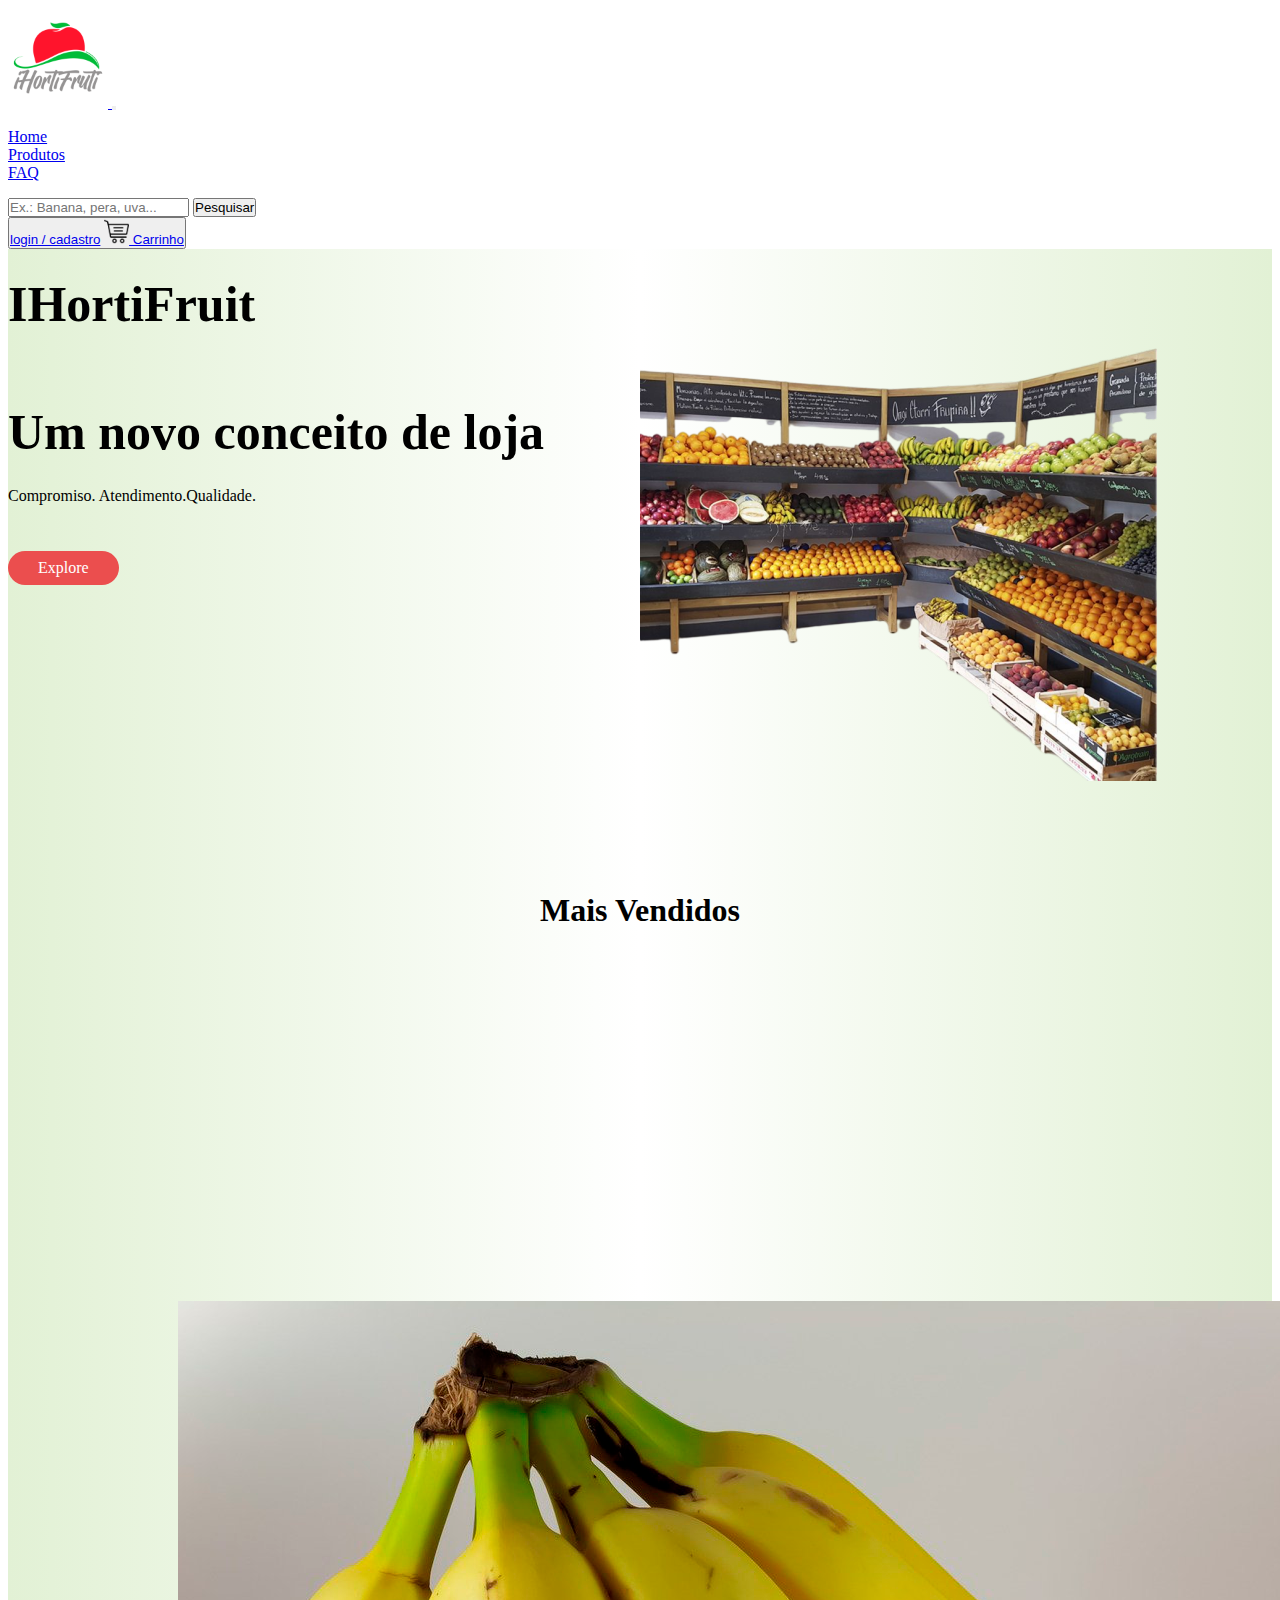
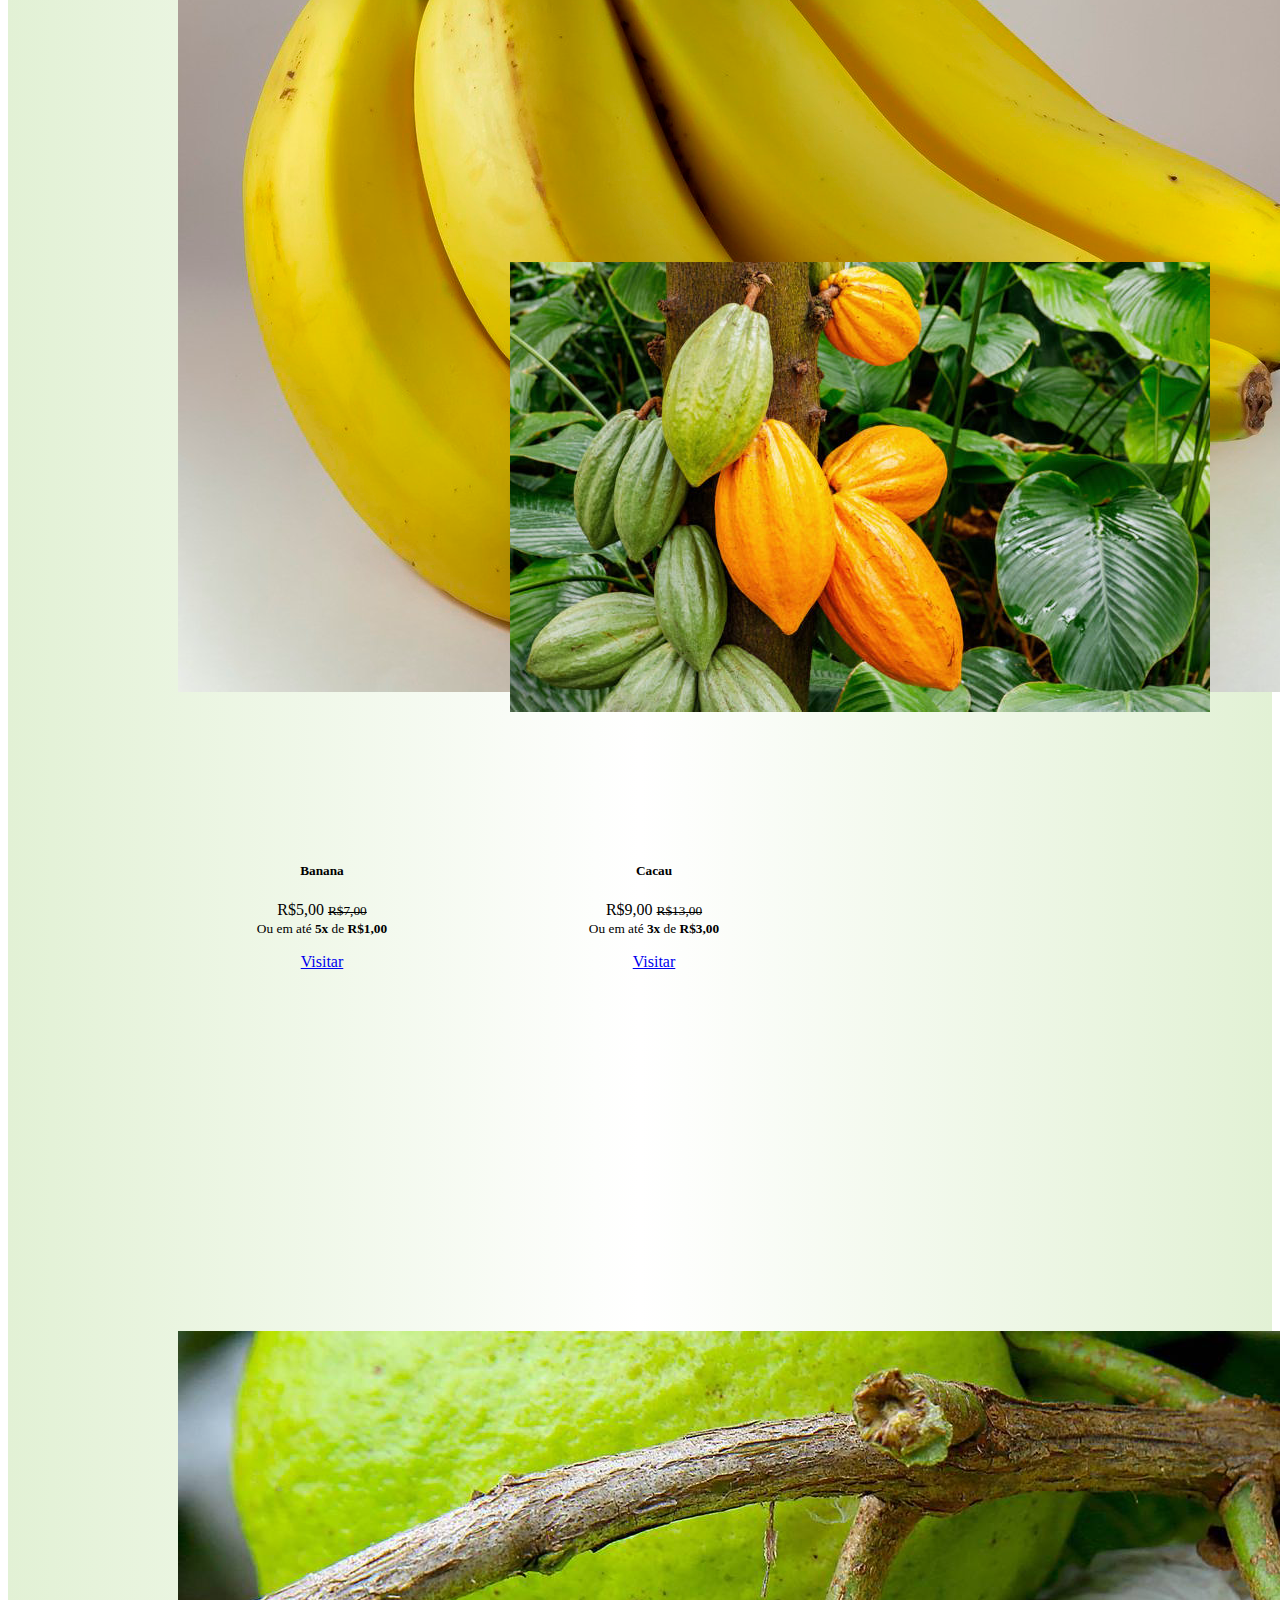
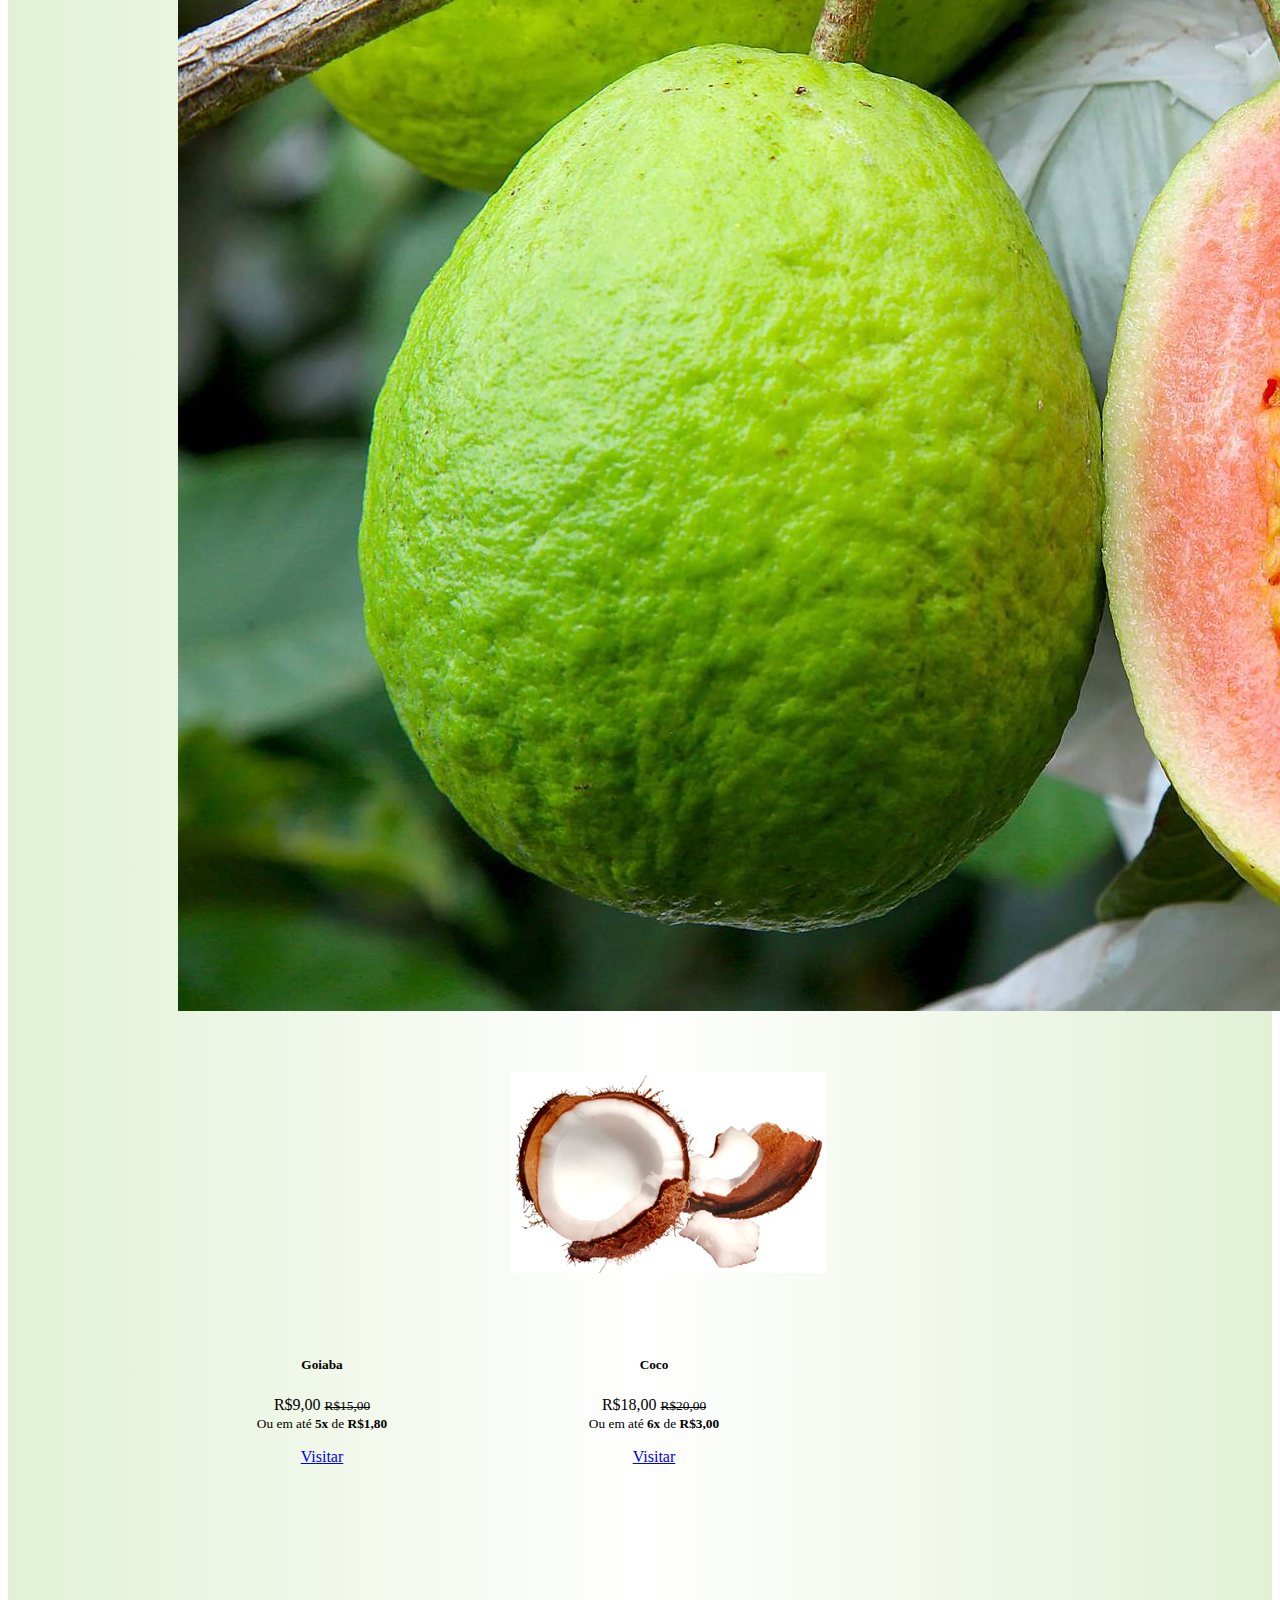
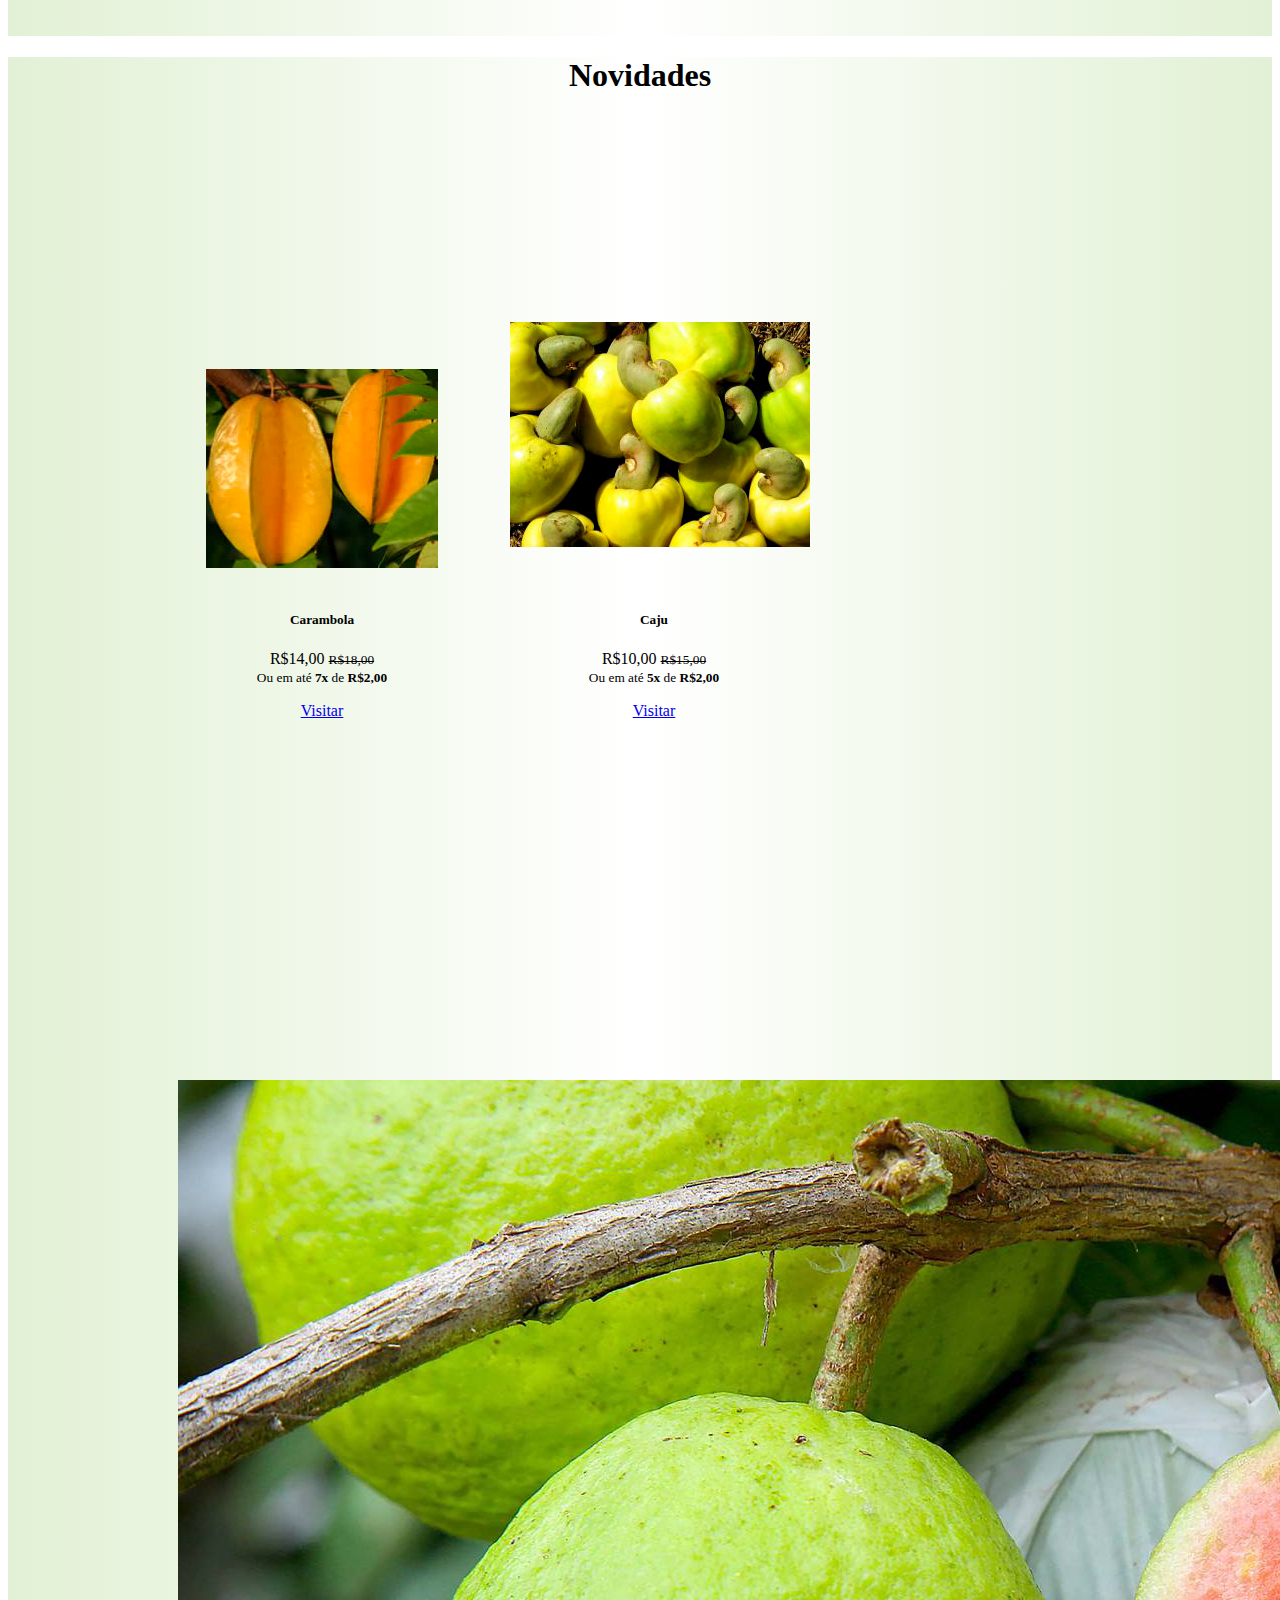
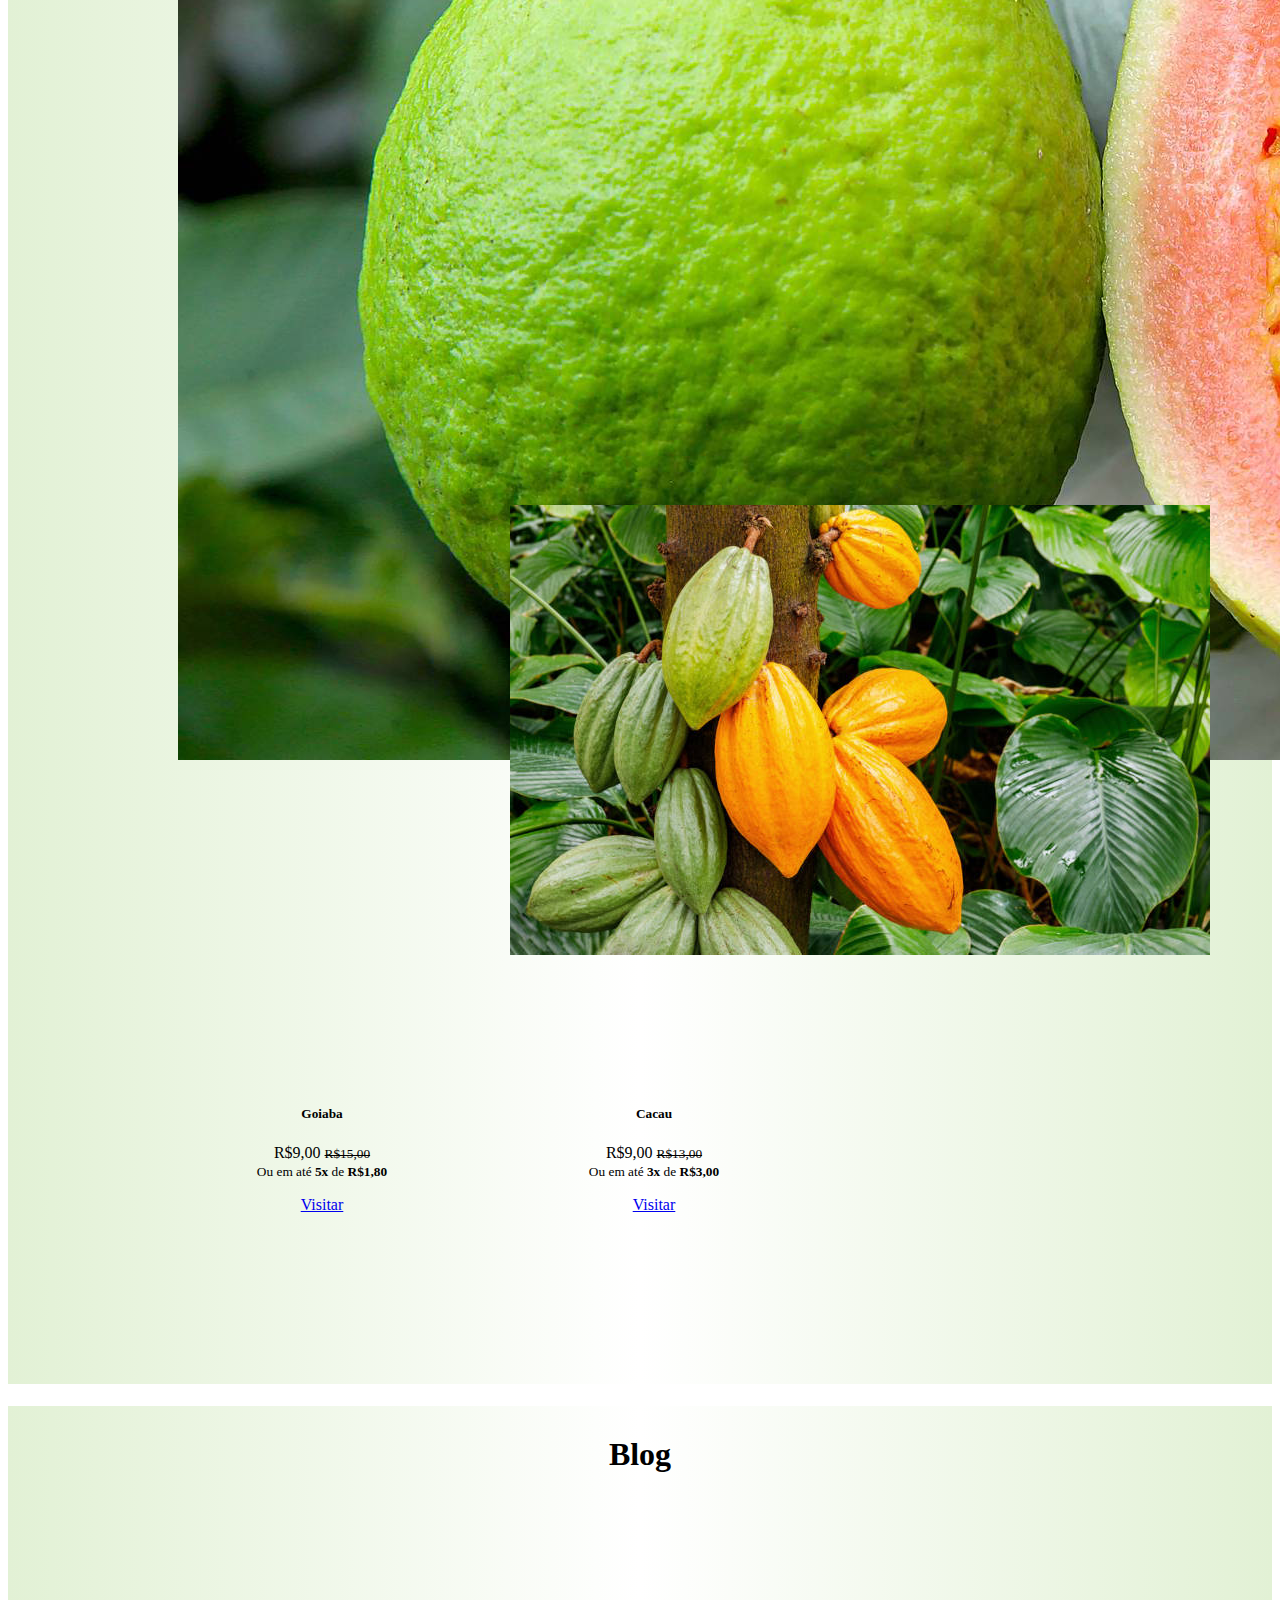
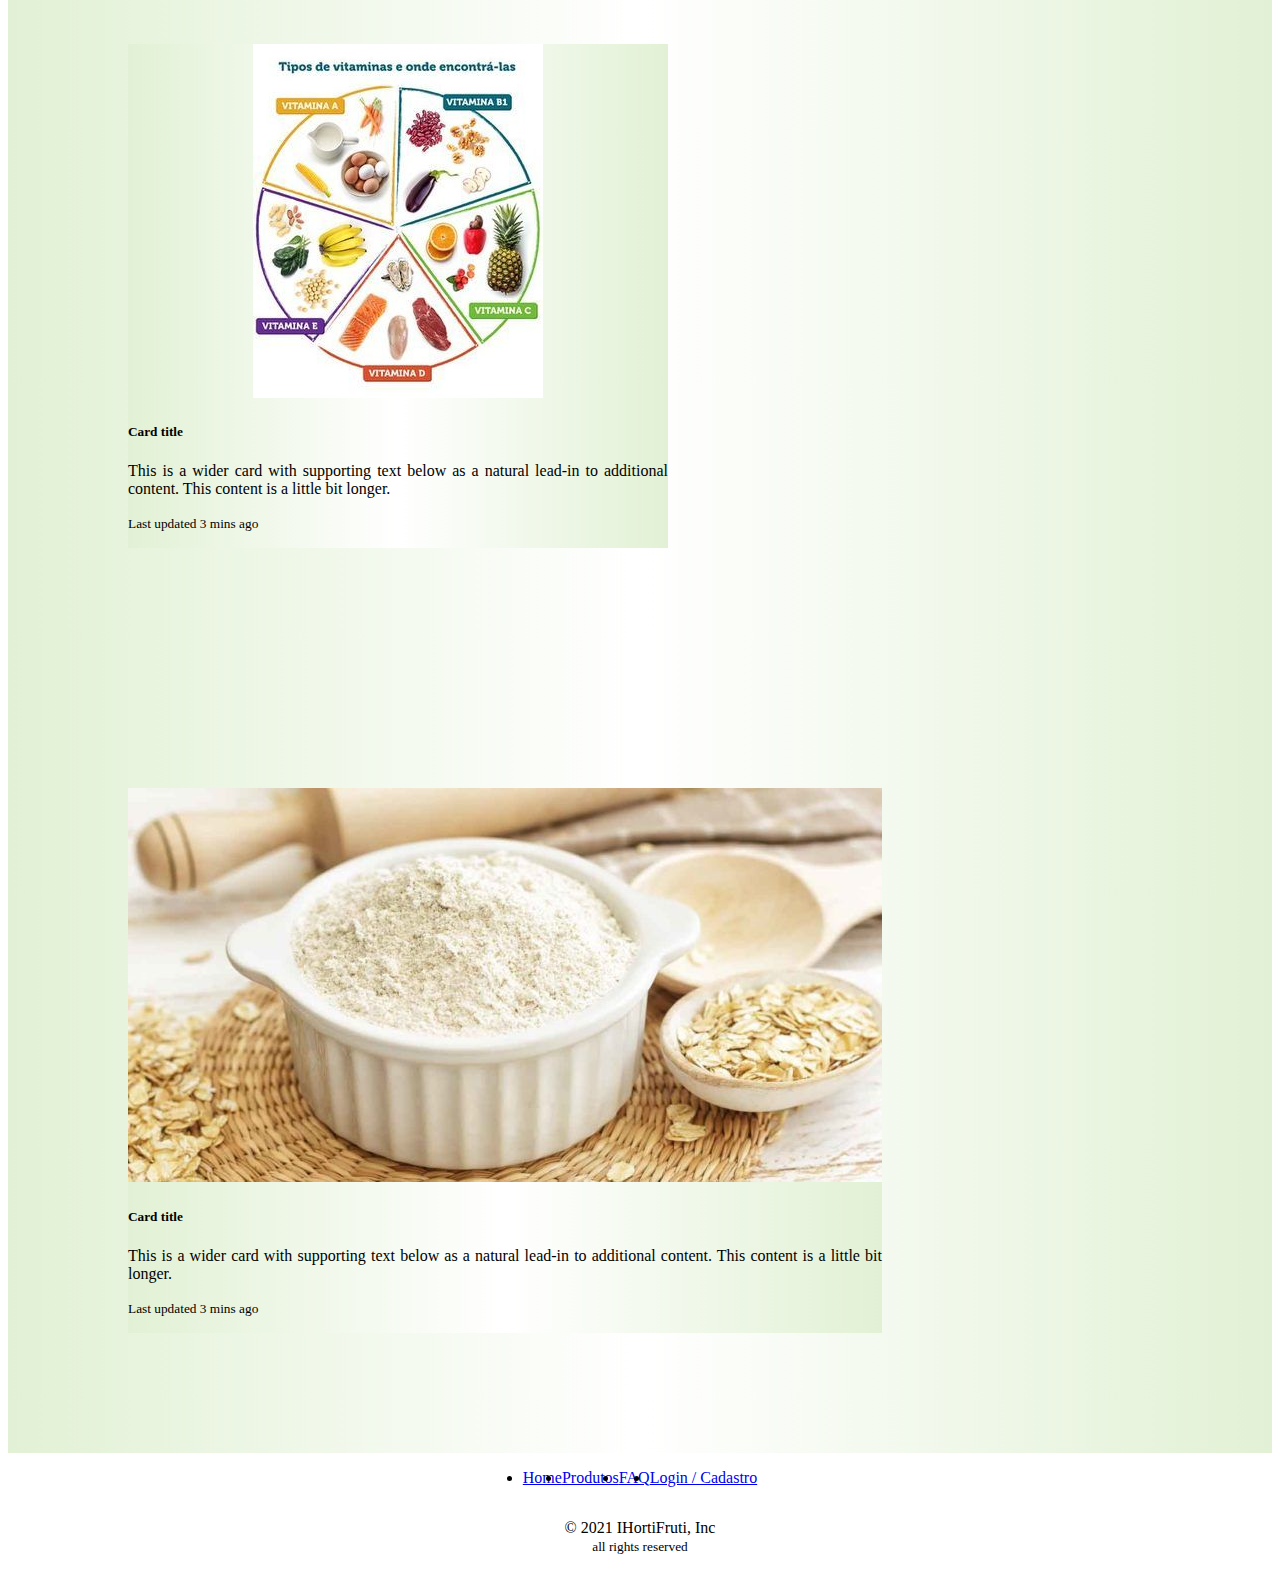
==== commit 73793b9a: "editando" ====
--- a/index.html
+++ b/index.html
@@ -1,5 +1,5 @@
 <!DOCTYPE html>
-<html lang="pt-br" id="sece">
+<html lang="pt-br" data-theme='light'>
 <head>
     <meta charset="UTF-8">
     <meta http-equiv="X-UA-Compatible" content="IE=edge">
@@ -41,7 +41,6 @@
                   <button class="btn btn-outline-secondary ms-auto me-3" type="submit">Pesquisar</button>
                 </form>
                 <form class="d-flex">
-                  <button class="btn btn-danger me-2 text-nowrap" type="button" href="#"><a href="Cadastro.html" target="blank" role="button"> login / cadastro</a></button>
                   <button class="btn btn-light me-2 text-nowrap" type="button" href="#">
                   <a class="btn btn-danger me-2 text-nowrap" type="button" target="_blank" href="Cadastro.html">login / cadastro</a>
                   <a class="btn btn-light me-2 text-nowrap" type="button" href="carrinhodecompras.html">
@@ -205,7 +204,7 @@
   </div>
 
 
-    <div class="butão"></div>
+  
 
 </section>
 
@@ -225,7 +224,7 @@
 
   <script src="https://cdn.jsdelivr.net/npm/@popperjs/core@2.10.2/dist/umd/popper.min.js" integrity="sha384-7+zCNj/IqJ95wo16oMtfsKbZ9ccEh31eOz1HGyDuCQ6wgnyJNSYdrPa03rtR1zdB" crossorigin="anonymous"></script>
     <script src="https://cdn.jsdelivr.net/npm/bootstrap@5.1.3/dist/js/bootstrap.min.js" integrity="sha384-QJHtvGhmr9XOIpI6YVutG+2QOK9T+ZnN4kzFN1RtK3zEFEIsxhlmWl5/YESvpZ13" crossorigin="anonymous"></script>
-    <script type="text/javascript "src="Pagina Inicial.Js"></script>
+    <script type="text/javascript" src="Pagina Inicial.Js" ></script>
 
 </body>
 </body>
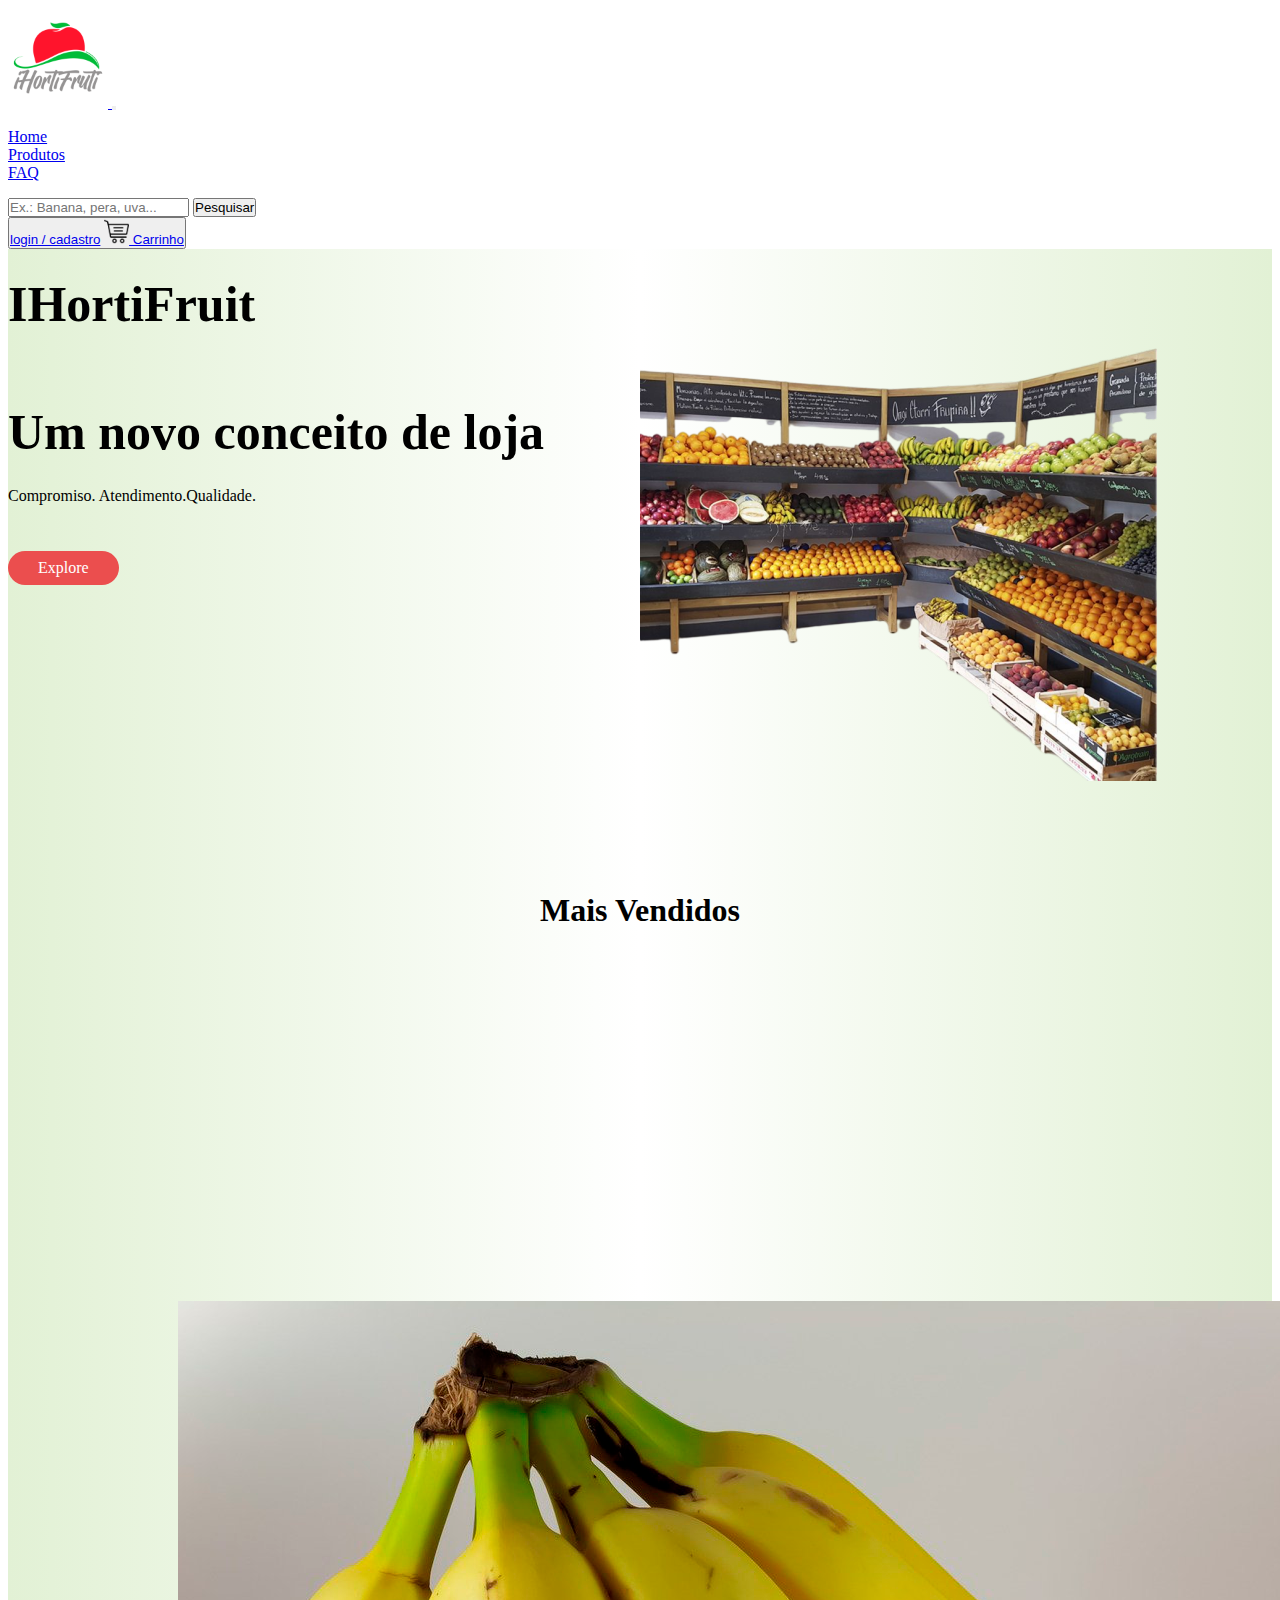
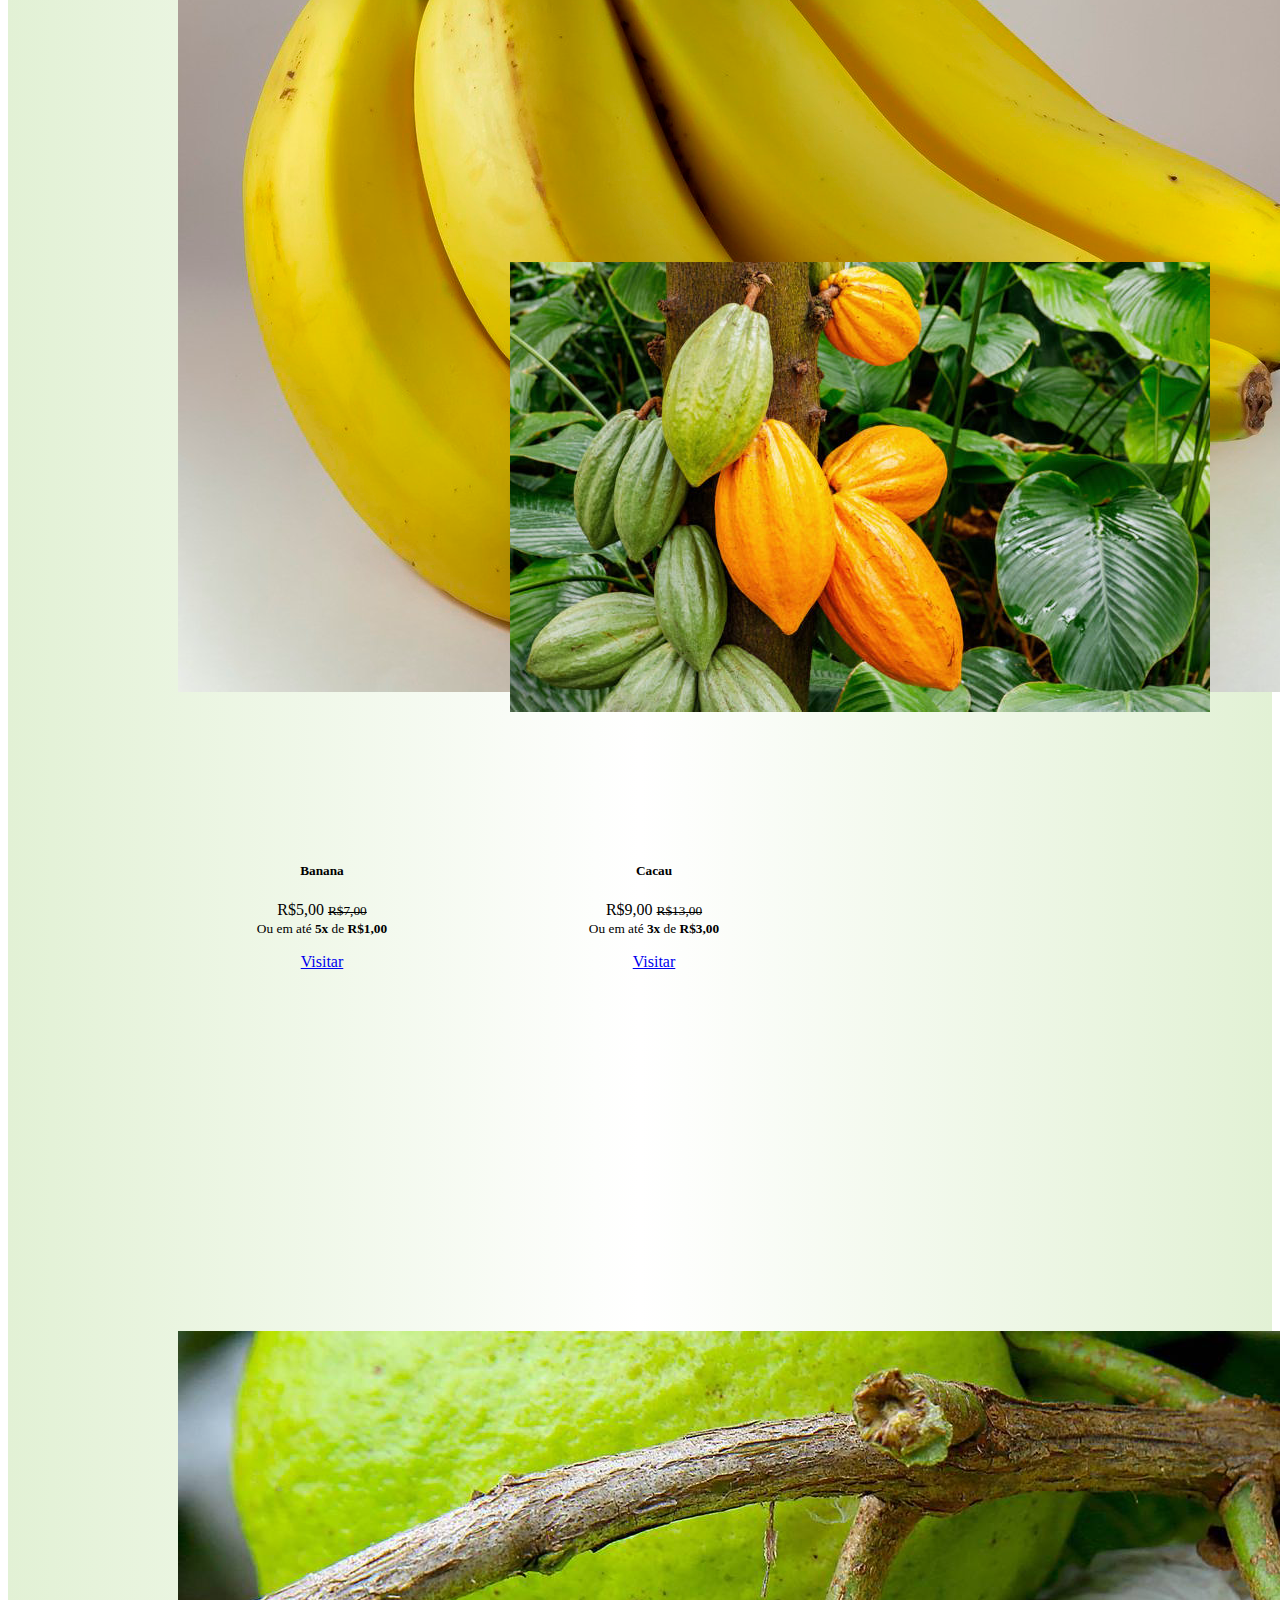
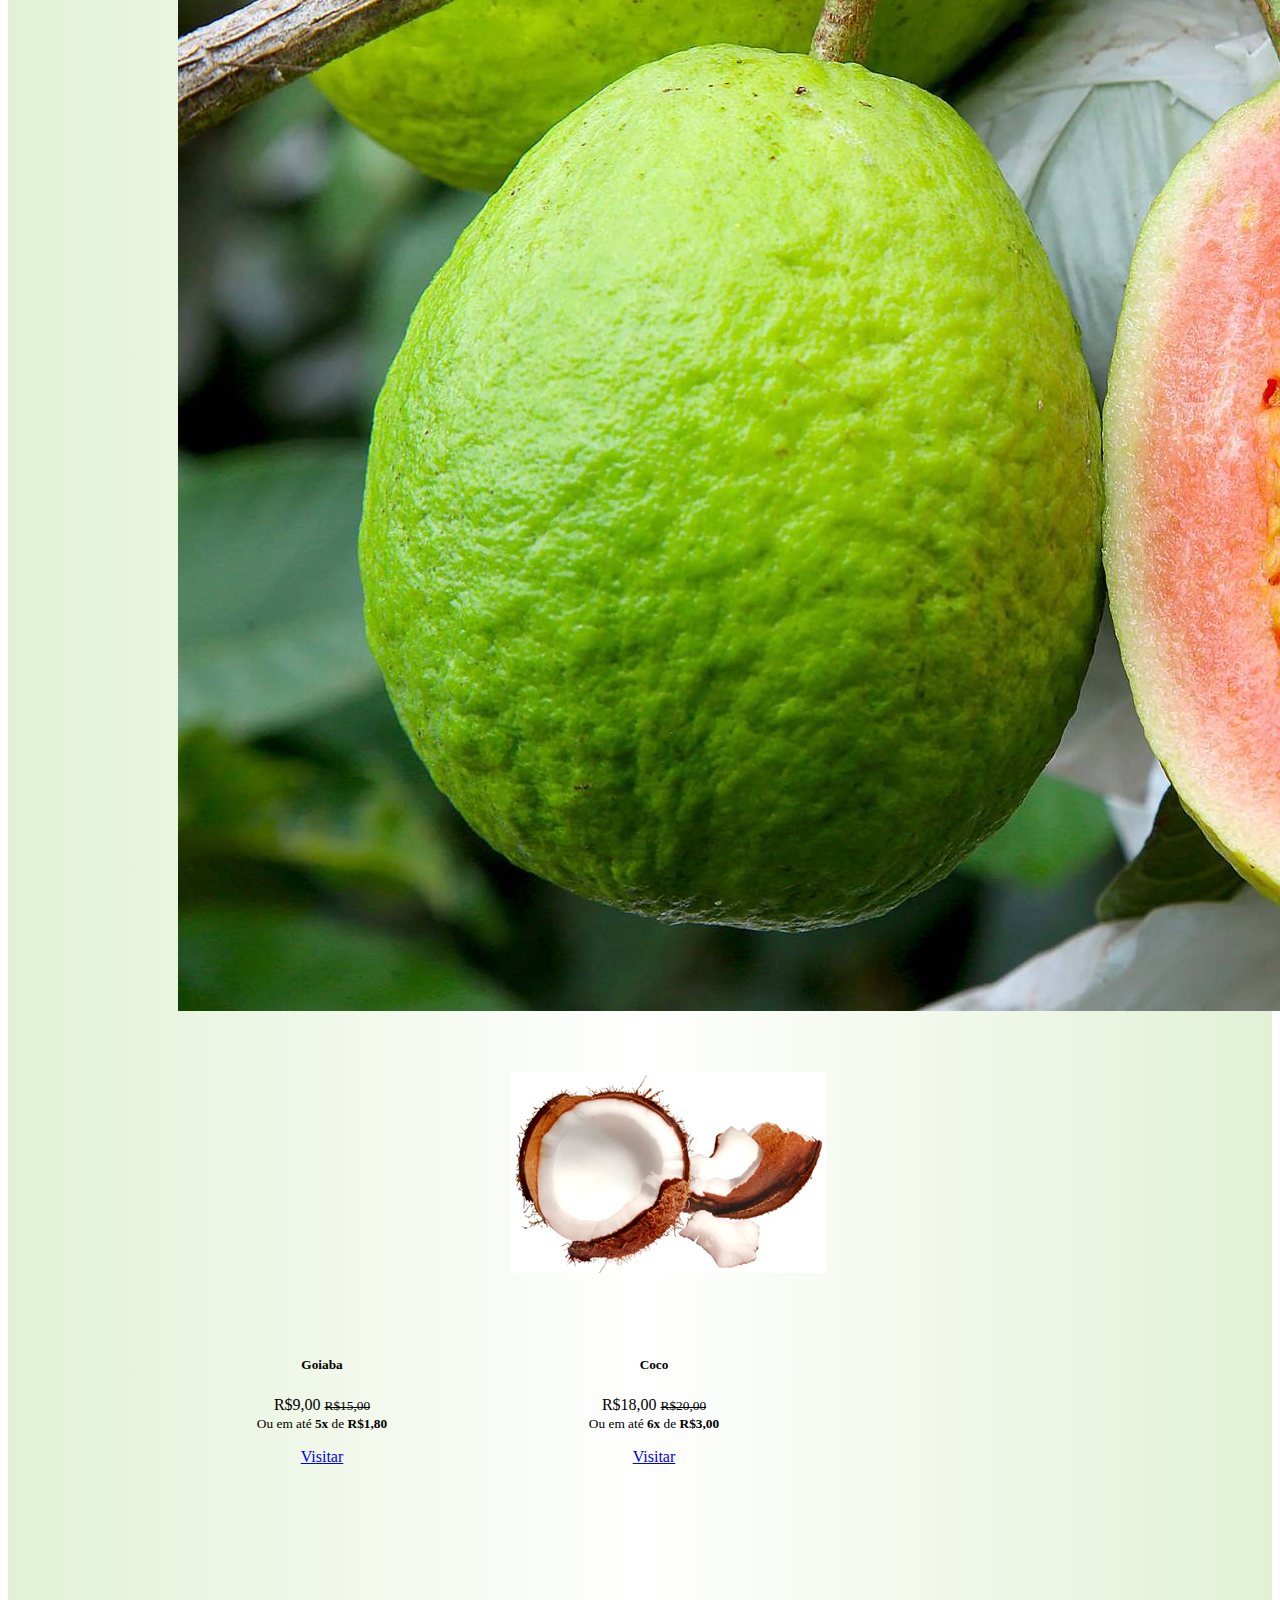
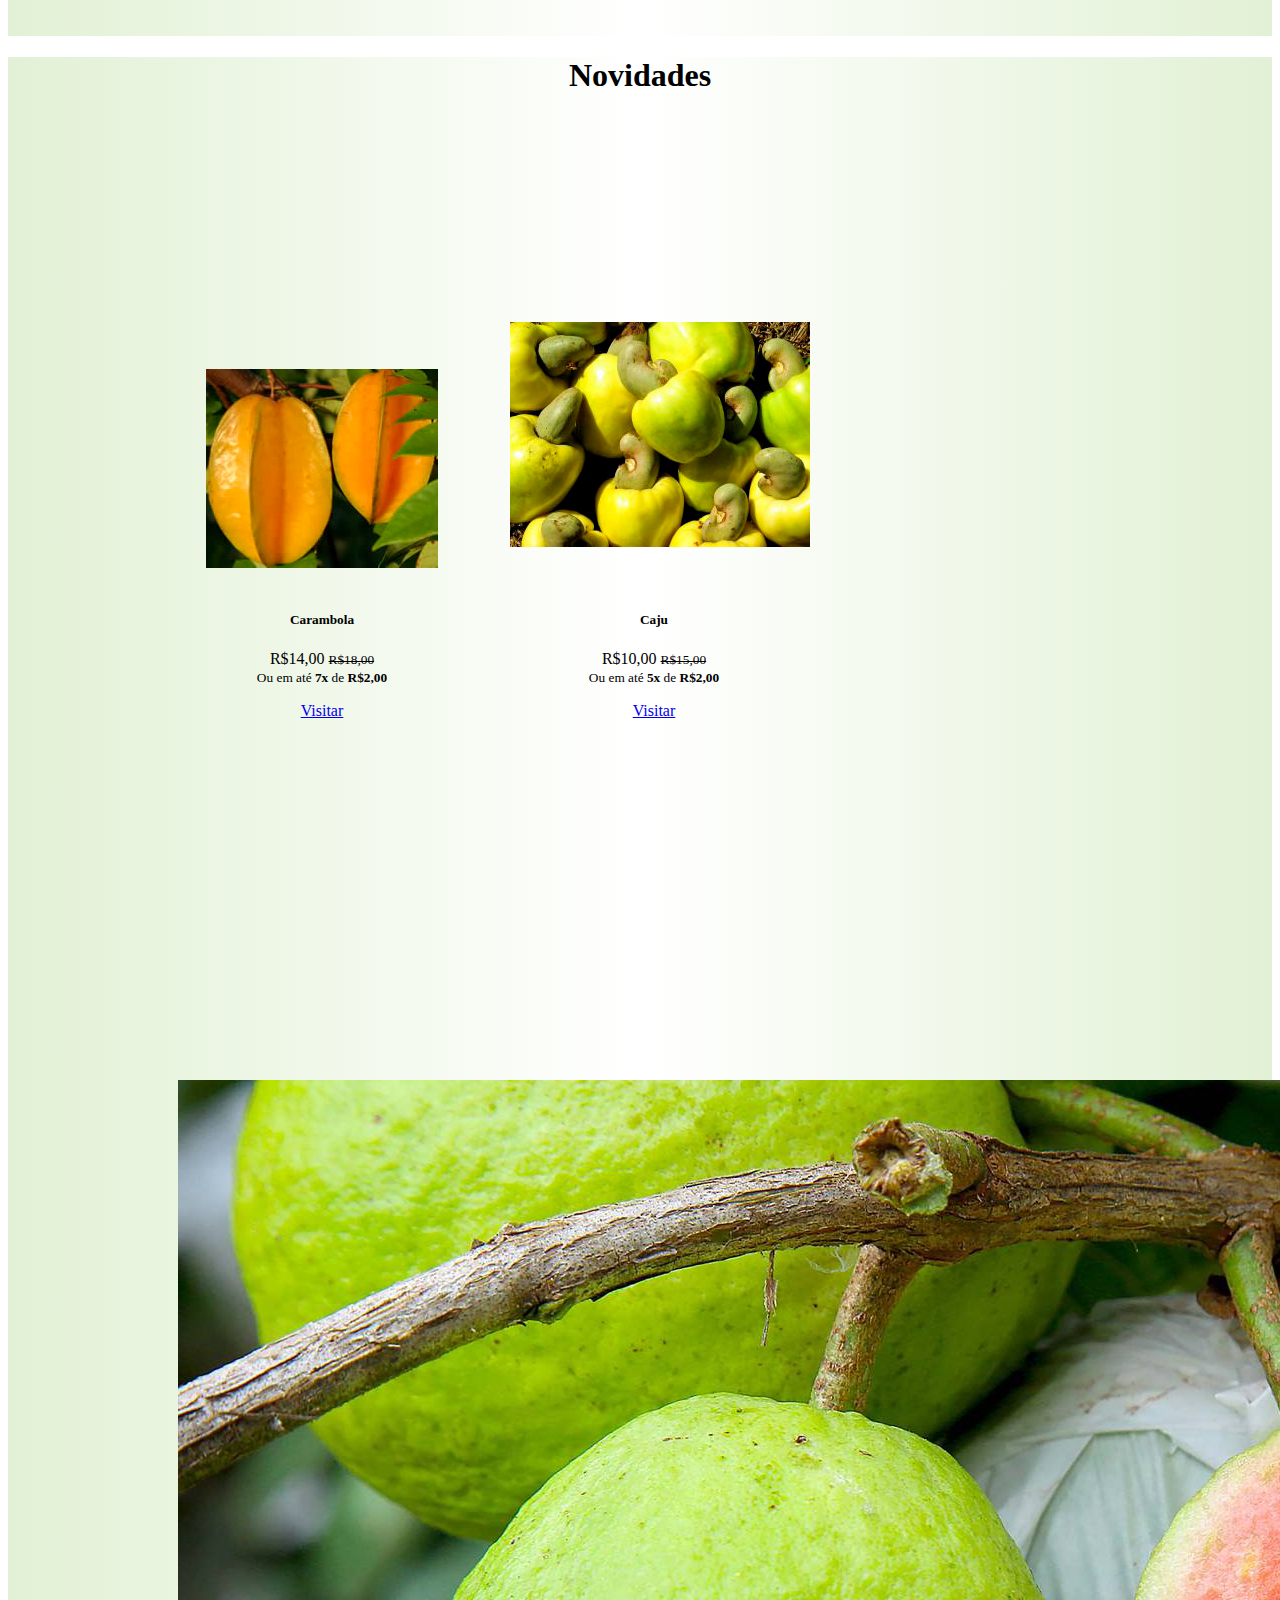
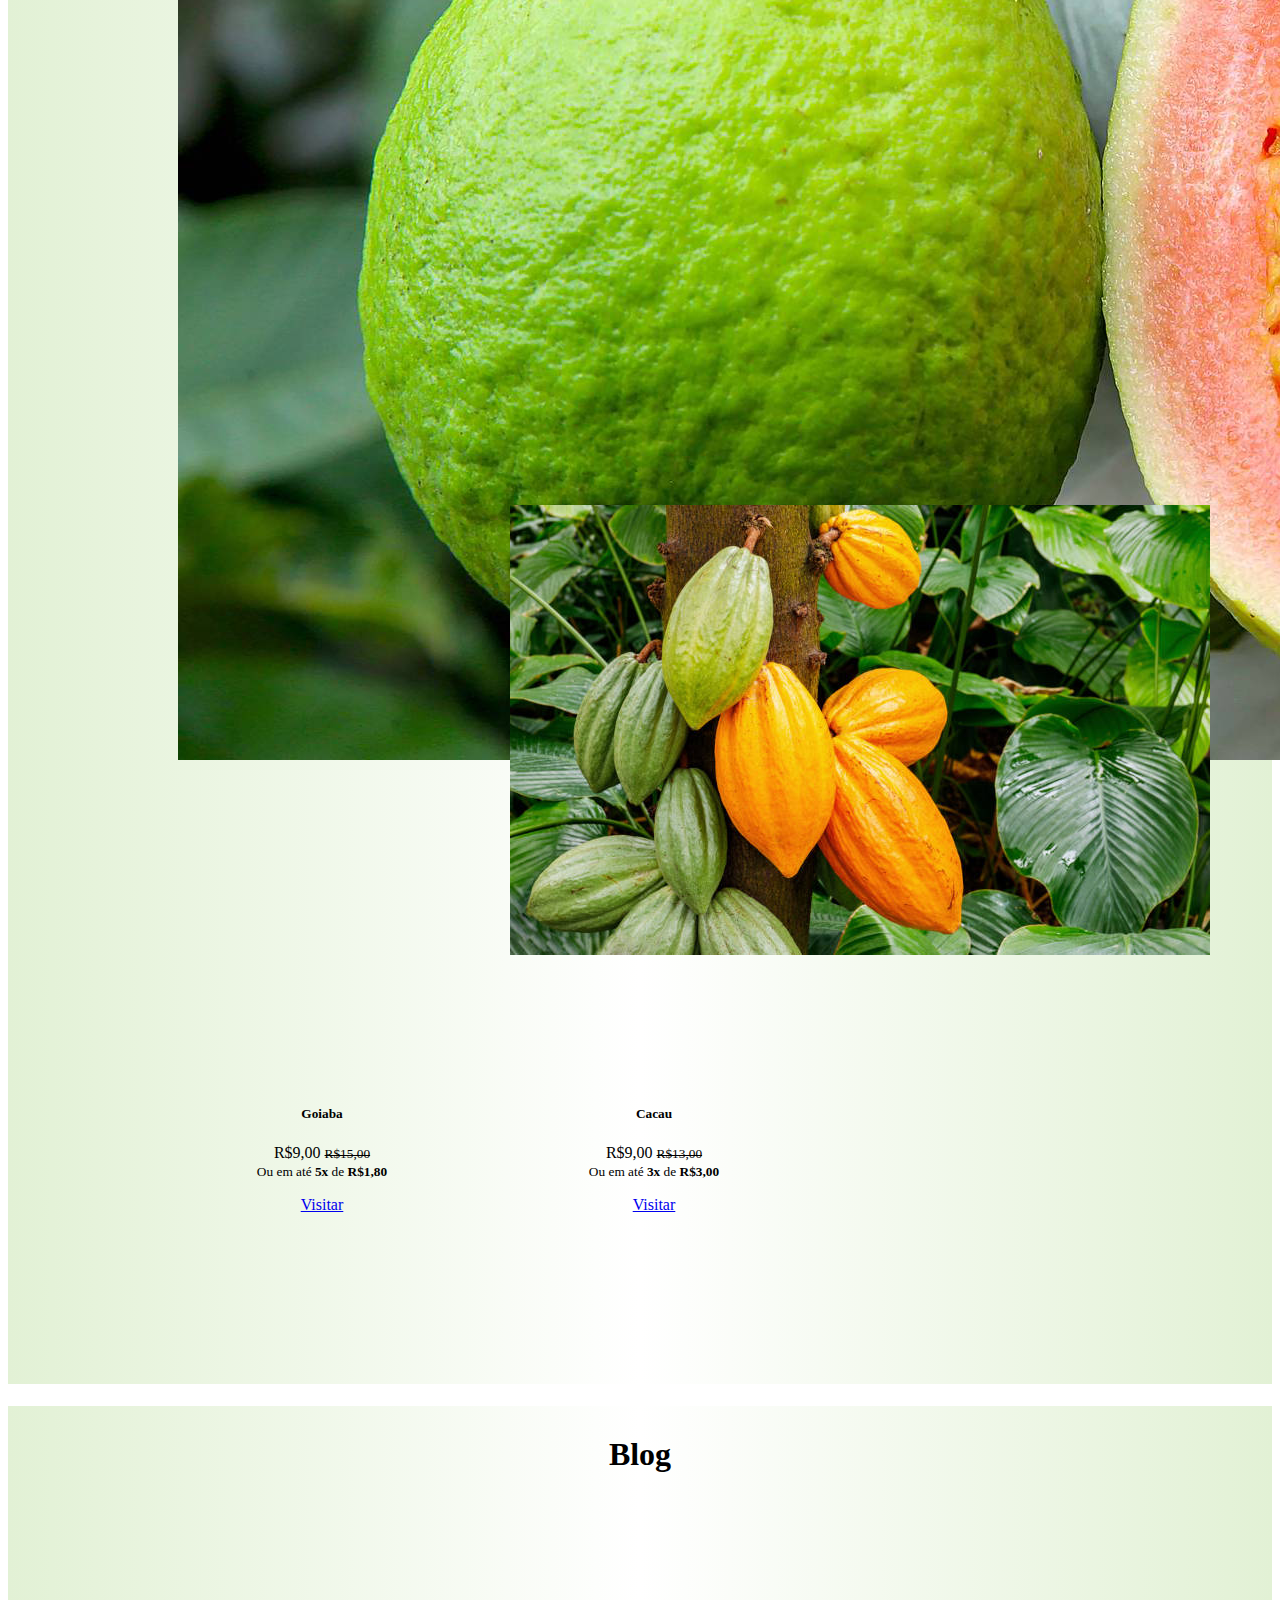
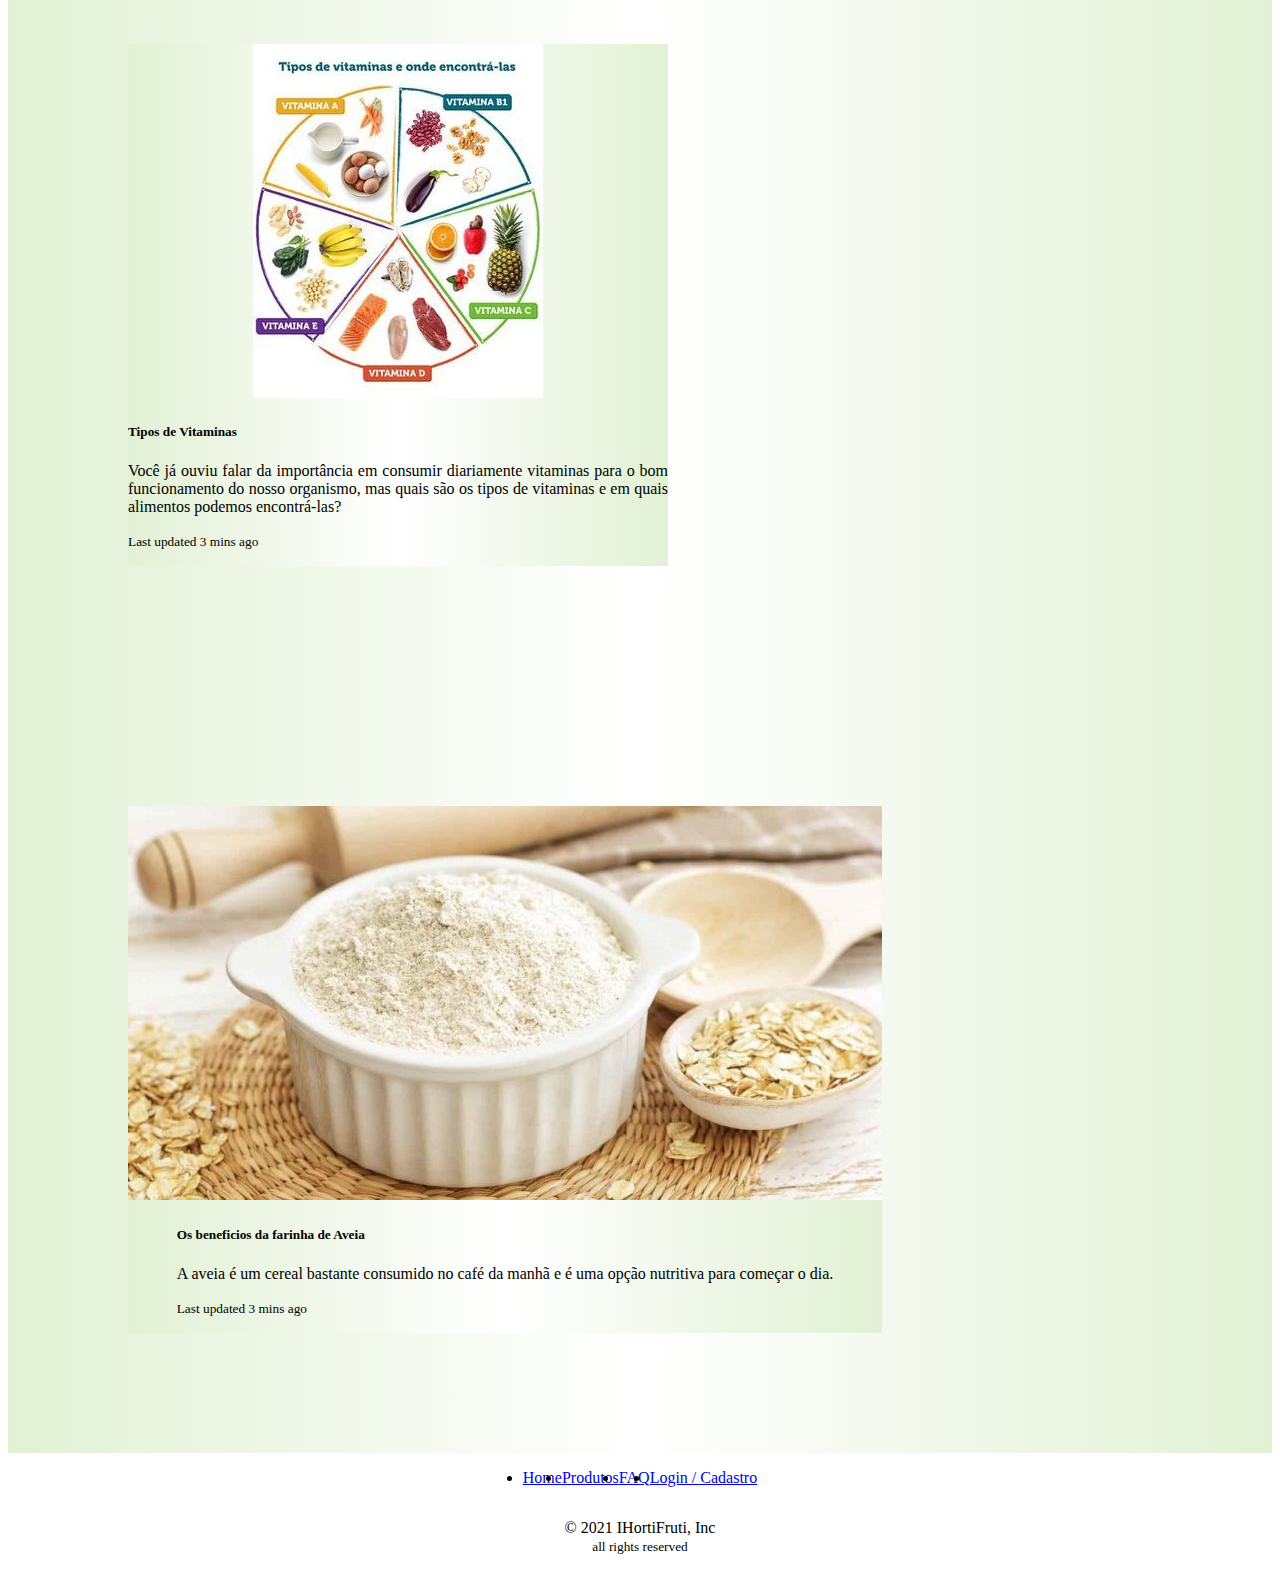
==== commit 6738d570: "editando" ====
--- a/index.html
+++ b/index.html
@@ -177,8 +177,8 @@
         </div>
         <div class="col-md-8">
           <div class="card-body">
-            <h5 class="card-title">Card title</h5>
-            <p class="card-text">This is a wider card with supporting text below as a natural lead-in to additional content. This content is a little bit longer.</p>
+            <h5 class="card-title">Tipos de Vitaminas</h5>
+            <p class="card-text">Você já ouviu falar da importância em consumir diariamente vitaminas para o bom funcionamento do nosso organismo, mas quais são os tipos de vitaminas e em quais alimentos podemos encontrá-las?</p>
             <p class="card-text"><small class="text-muted">Last updated 3 mins ago</small></p>
           </div>
         </div>
@@ -194,8 +194,8 @@
         </div>
         <div class="col-md-8">
           <div class="card-body">
-            <h5 class="card-title">Card title</h5>
-            <p class="card-text">This is a wider card with supporting text below as a natural lead-in to additional content. This content is a little bit longer.</p>
+            <h5 class="card-title">Os beneficios da farinha de Aveia</h5>
+            <p class="card-text"><p>A aveia é um cereal bastante consumido no café da manhã e é uma opção nutritiva para começar o dia.</p></p>
             <p class="card-text"><small class="text-muted">Last updated 3 mins ago</small></p>
           </div>
         </div>
--- a/index.css
+++ b/index.css
@@ -108,22 +108,3 @@
 }
 
 
-.butão{
-    position: absolute;
-    top: 10px;
-    right: 20px;
-    background: white ;
-    width: 40px;
-    height: 40px;
-    border-radius: 50px;
-    display: flex;
-    justify-content: center;
-    align-items: center;
-    cursor: pointer;
-}
-
-.butão:before{
-    content: '\f186';
-    font-family: fontAwesome;
-    color: grey;
-}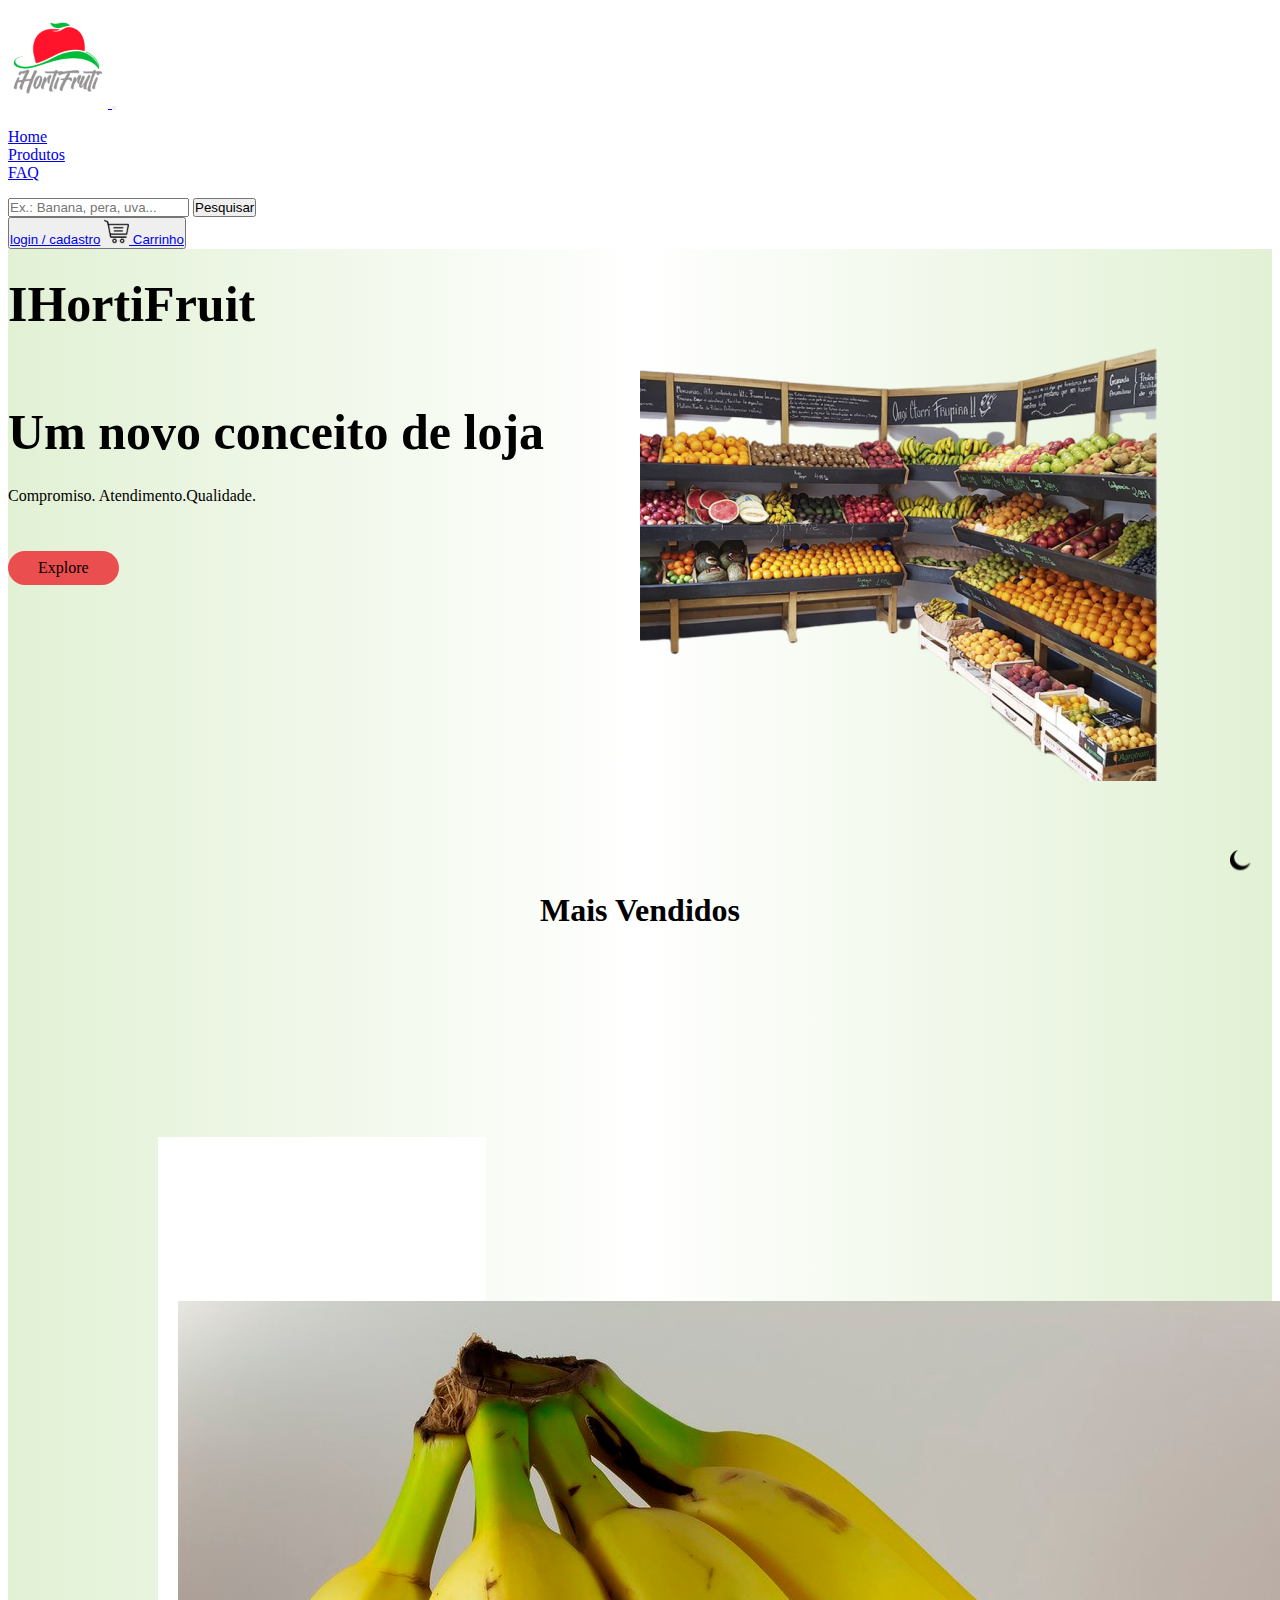
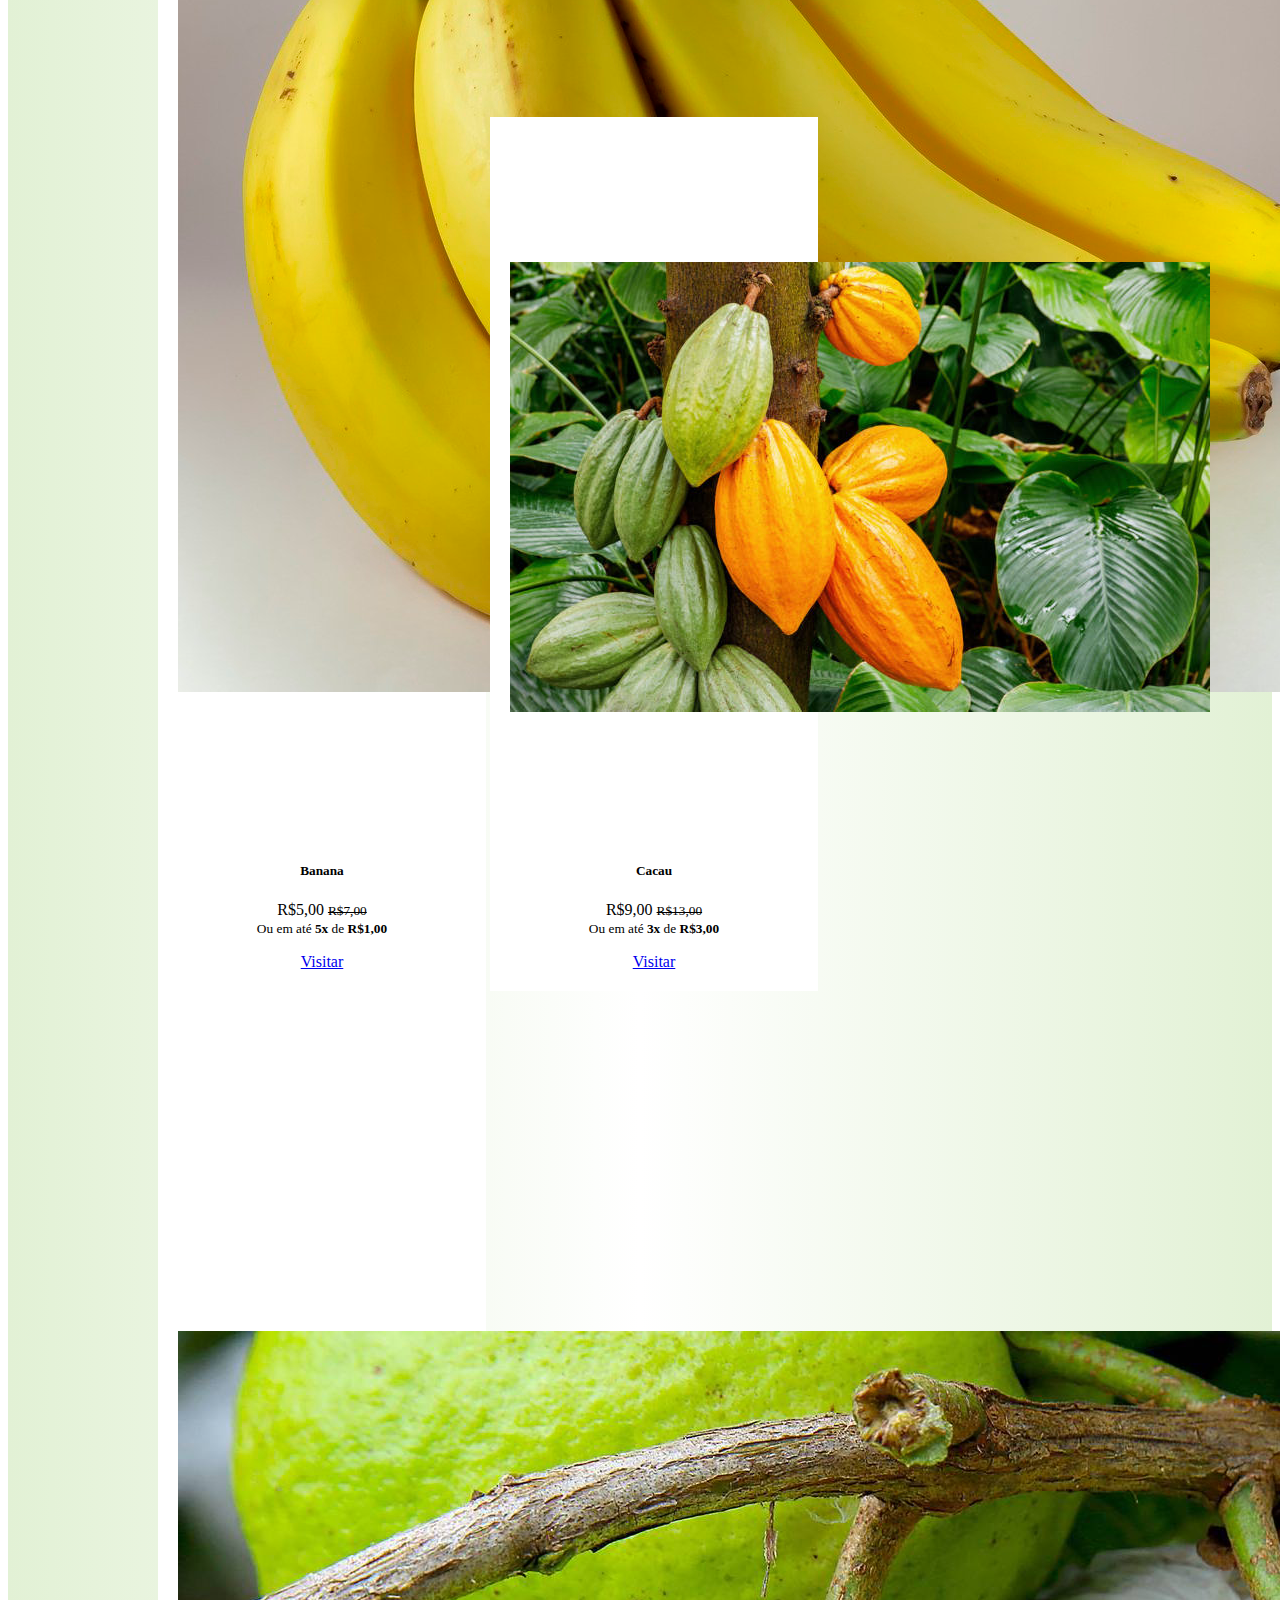
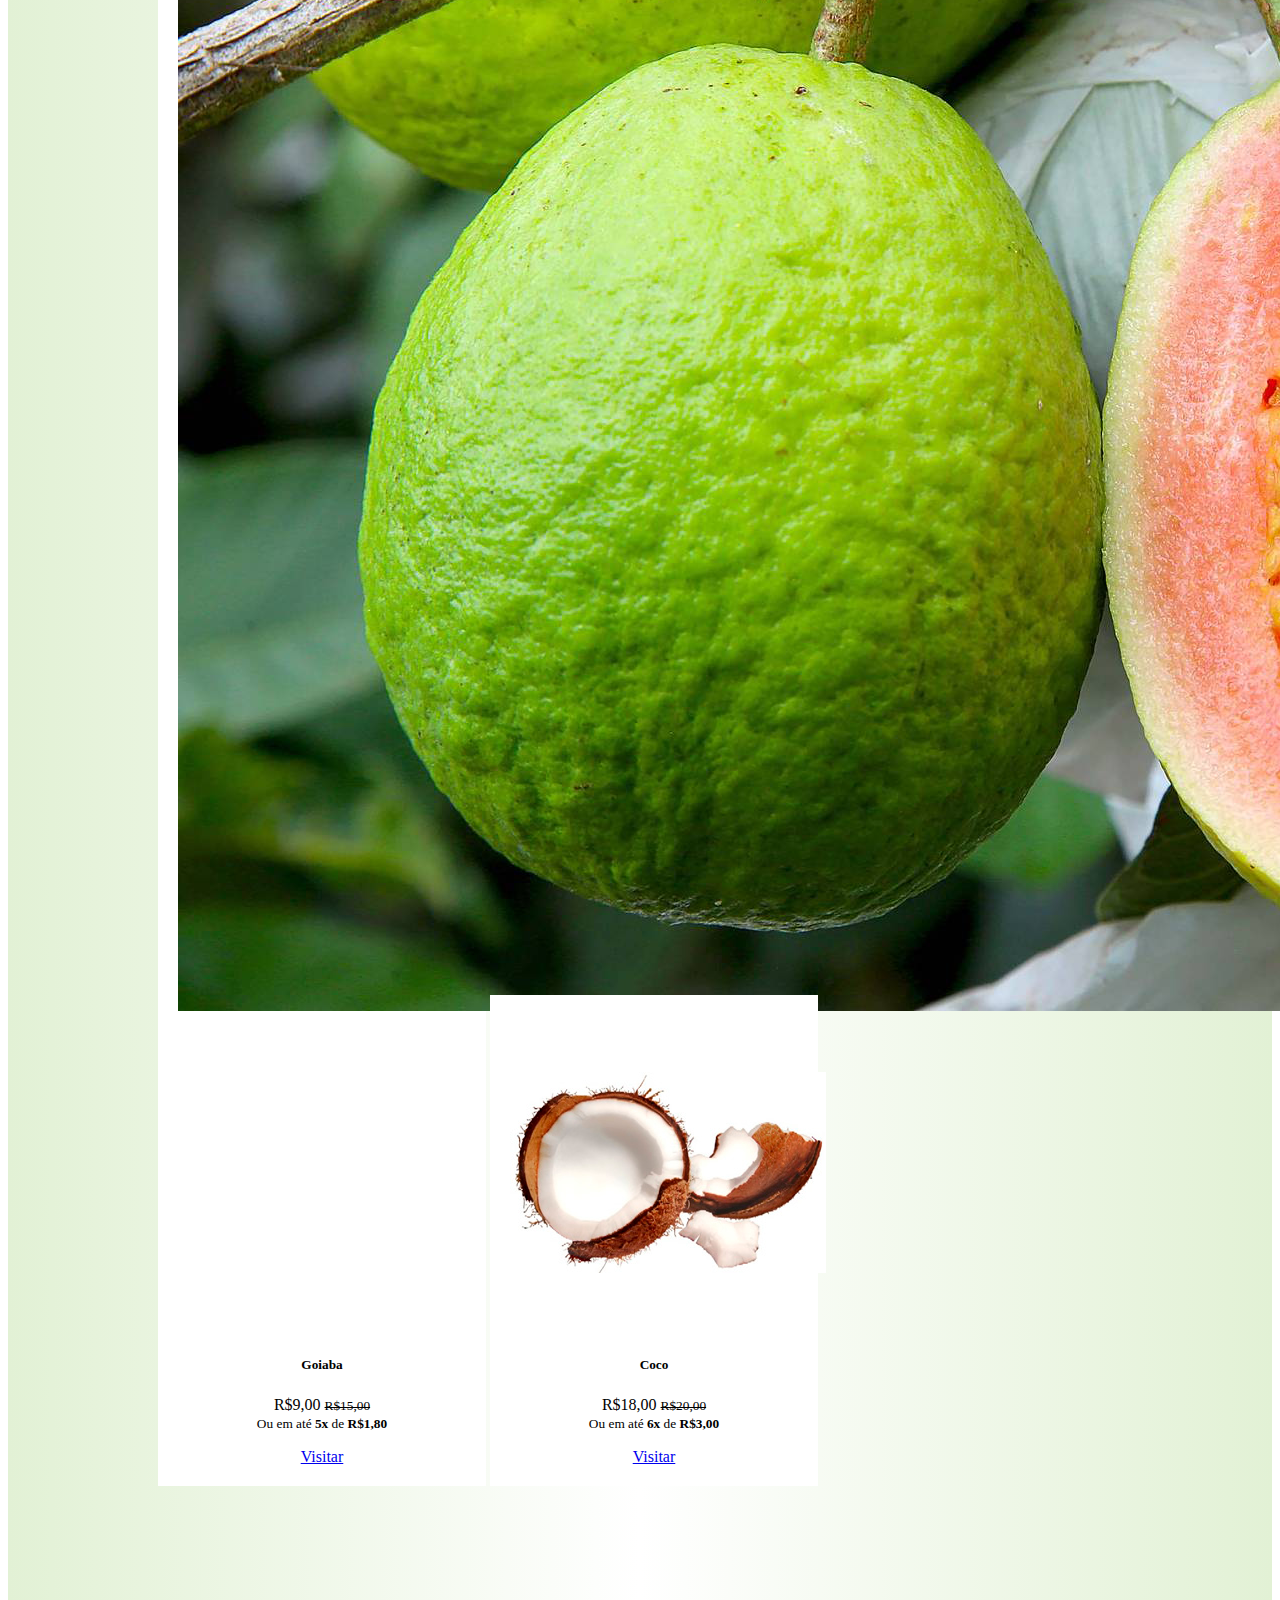
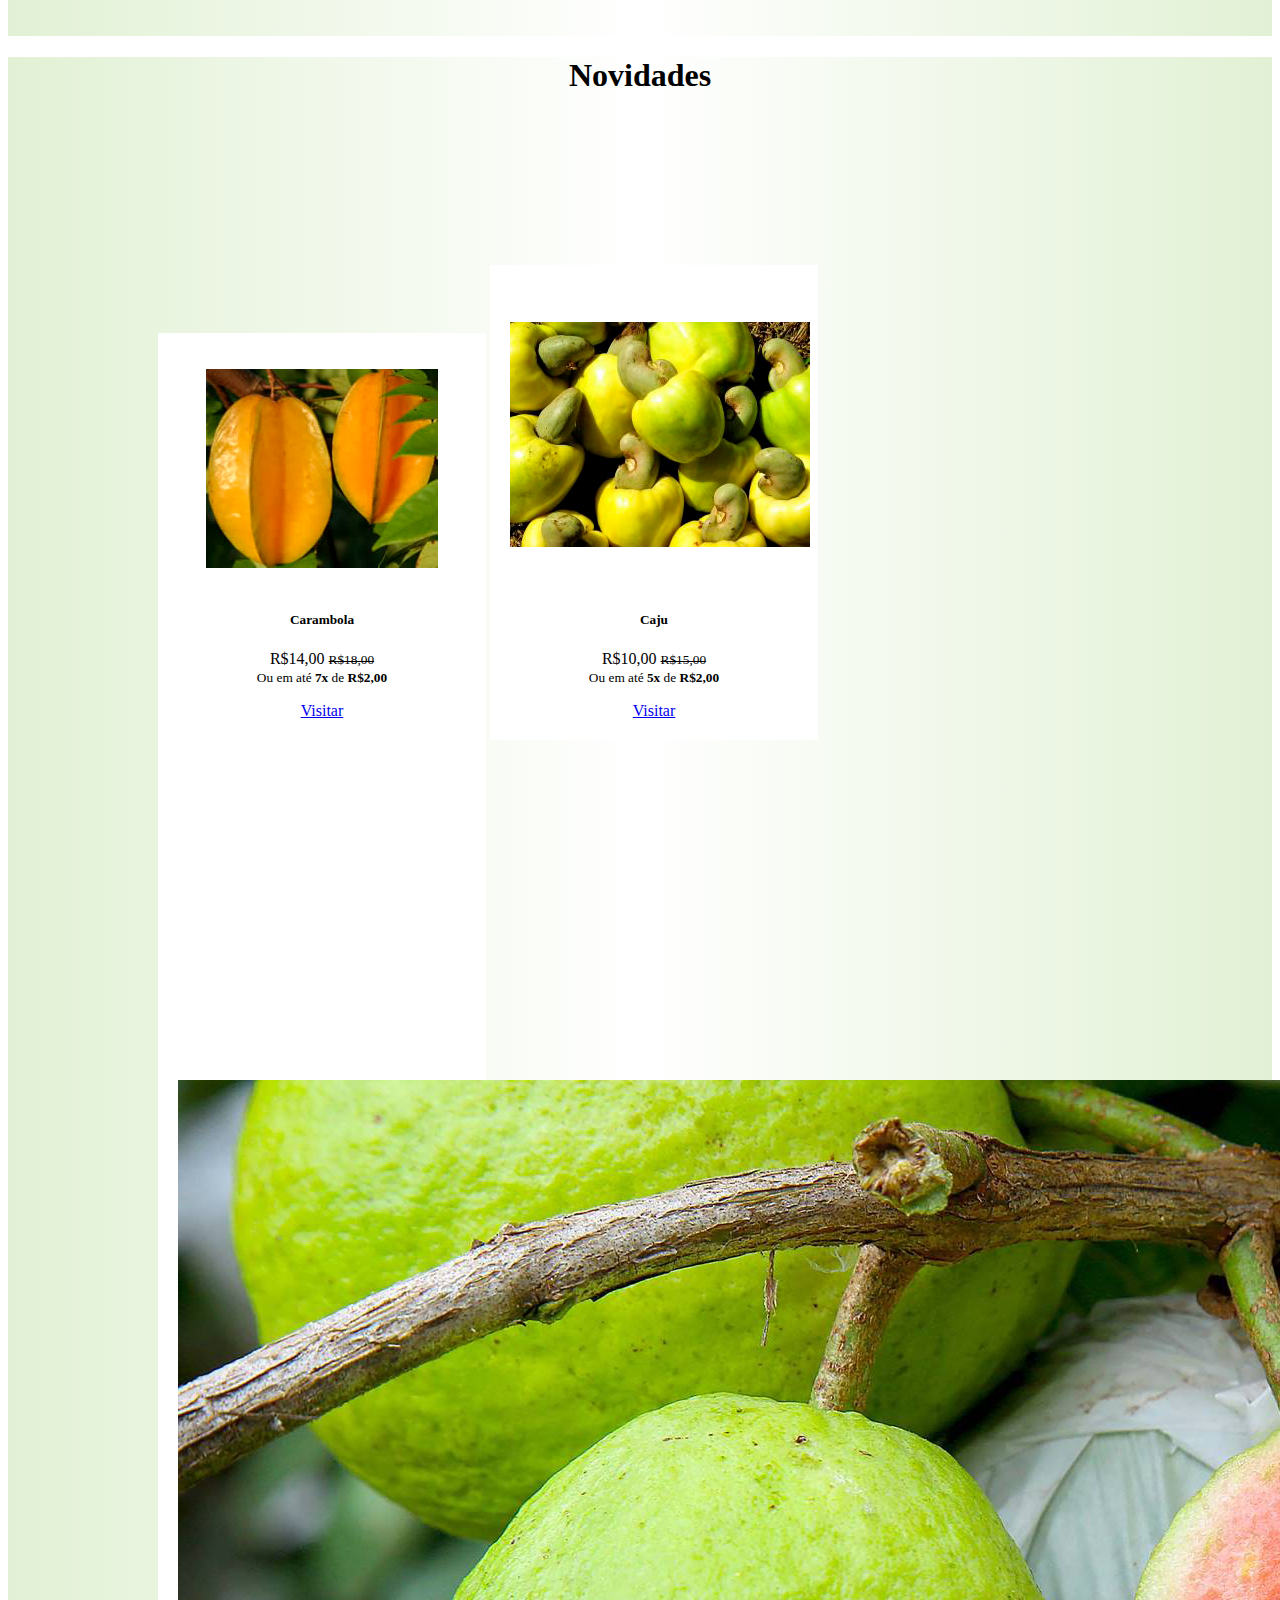
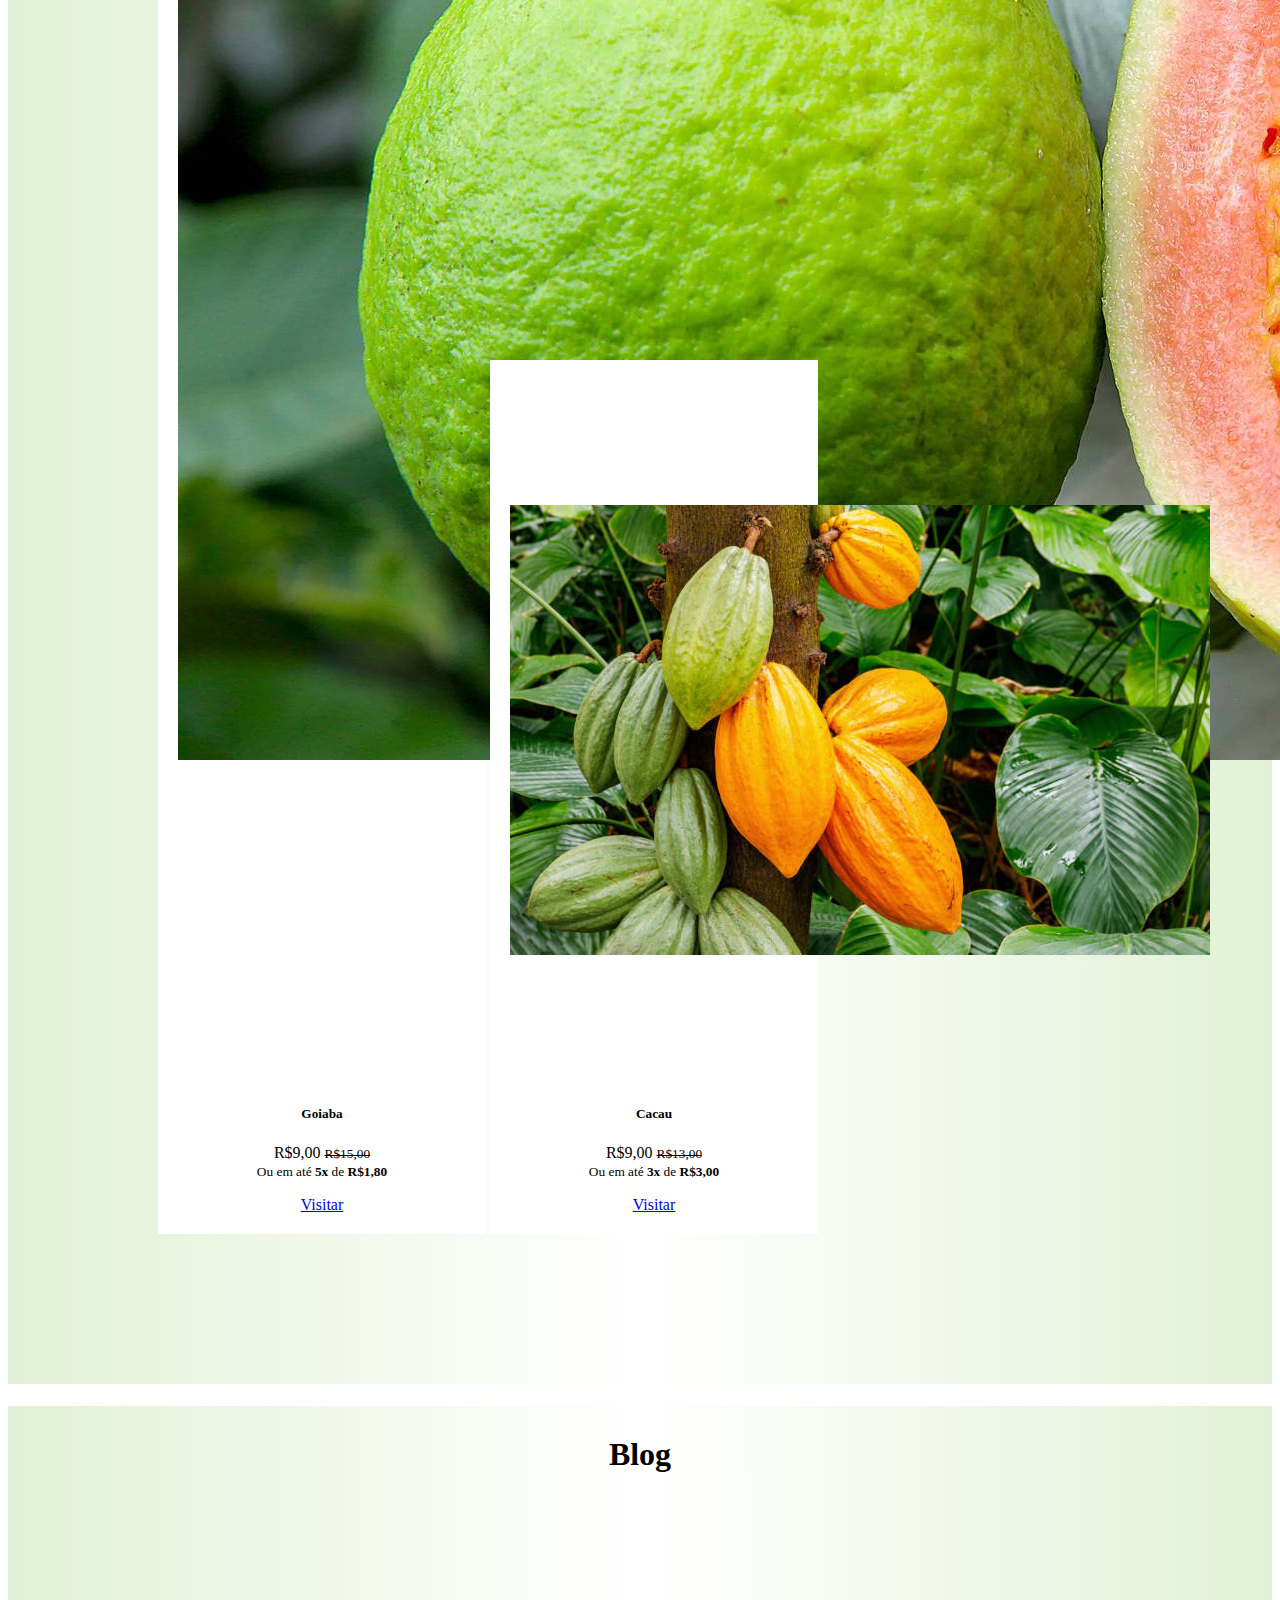
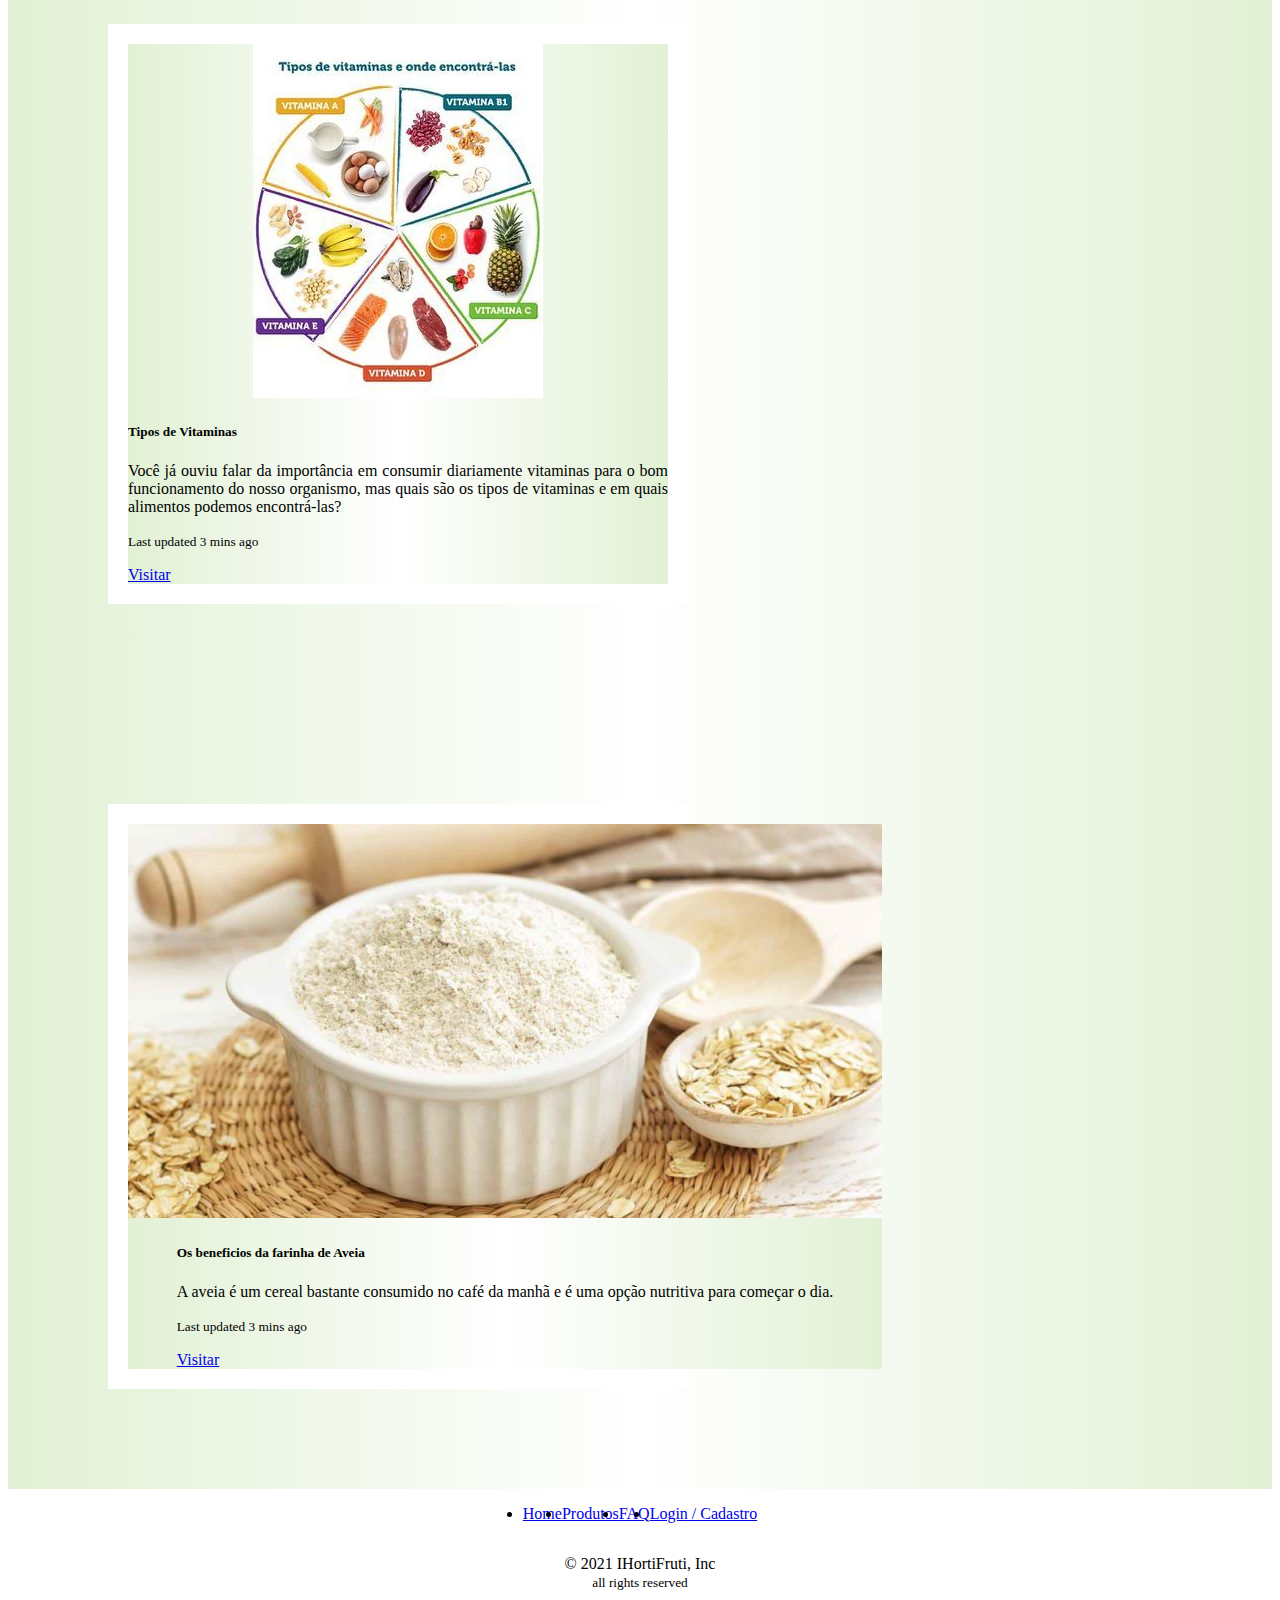
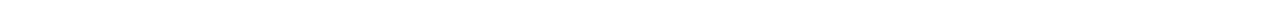
==== commit 91a6a9eb: "editando" ====
--- a/index.html
+++ b/index.html
@@ -16,7 +16,7 @@
 </head>
 <body>
     <header>
-        <nav class="navbar navbar-expand-lg navbar-light bg-light">
+        <nav id="navbartop" class="navbar navbar-expand-lg navbar-light bg-light">
             <div class="container-fluid">
               <a class="navbar-brand" href="index.html">
                 <img src="Images/logoiHortiFruti.png" alt="" width="100" height="100" class="d-inline-block align-text-center">
@@ -27,7 +27,7 @@
               <div class="collapse navbar-collapse" id="navbarSupportedContent">
                  <ul class="navbar-nav me-3 mb-2 mb-lg-0">
                   <li class="nav-item">
-                    <a class="nav-link active" aria-current="page" href="index.html">Home</a>
+                    <a class="nav-link" aria-current="page" href="index.html">Home</a>
                   </li>
                   <li class="nav-item">
                     <a class="nav-link" href="produtos.html">Produtos</a>
@@ -80,7 +80,7 @@
     <div class="card-body">
       <h5 class="card-title">Banana</h5>
       <p class="card-text">R$5,00 <s> <small>R$7,00</small></s> <br> <small>Ou em até <b>5x</b> de <b>R$1,00</b></small></p>
-      <a href="pagina_compra.html" class="btn btn-primary">Visitar</a>
+      <a href="pagina_compra.html" class="btn btn-danger">Visitar</a>
     </div>
   </div>
   <div class="card" style="width: 18rem;">
@@ -88,7 +88,7 @@
     <div class="card-body">
       <h5 class="card-title">Cacau</h5>
       <p class="card-text">R$9,00 <s> <small>R$13,00</small></s> <br> <small>Ou em até <b>3x</b> de <b>R$3,00</b></small></p>
-      <a href="#" class="btn btn-primary">Visitar</a>
+      <a href="#" class="btn btn-danger">Visitar</a>
     </div>
   </div>
 
@@ -97,7 +97,7 @@
     <div class="card-body">
       <h5 class="card-title">Goiaba</h5>
       <p class="card-text">R$9,00 <s> <small>R$15,00</small></s> <br> <small>Ou em até <b>5x</b> de <b>R$1,80</b></small></p>
-      <a href="#" class="btn btn-primary">Visitar</a>
+      <a href="#" class="btn btn-danger">Visitar</a>
     </div>
   </div>
 
@@ -106,7 +106,7 @@
     <div class="card-body">
       <h5 class="card-title">Coco</h5>
       <p class="card-text">R$18,00 <s> <small>R$20,00</small></s> <br> <small>Ou em até <b>6x</b> de <b>R$3,00</b></small></p>
-      <a href="#" class="btn btn-primary">Visitar</a>
+      <a href="#" class="btn btn-danger">Visitar</a>
     </div>
   </div>
 </div>
@@ -129,7 +129,7 @@
         <div class="card-body">
           <h5 class="card-title">Carambola</h5>
           <p class="card-text">R$14,00 <s> <small>R$18,00</small></s> <br> <small>Ou em até <b>7x</b> de <b>R$2,00</b></small></p>
-          <a href="#" class="btn btn-primary">Visitar</a>
+          <a href="#" class="btn btn-danger">Visitar</a>
         </div>
     </div>
 
@@ -138,7 +138,7 @@
       <div class="card-body">
         <h5 class="card-title">Caju</h5>
         <p class="card-text">R$10,00 <s> <small>R$15,00</small></s> <br> <small>Ou em até <b>5x</b> de <b>R$2,00</b></small></p>
-        <a href="#" class="btn btn-primary">Visitar</a>
+        <a href="#" class="btn btn-danger">Visitar</a>
       </div>
     </div>
   
@@ -147,7 +147,7 @@
       <div class="card-body">
         <h5 class="card-title">Goiaba</h5>
         <p class="card-text">R$9,00 <s> <small>R$15,00</small></s> <br> <small>Ou em até <b>5x</b> de <b>R$1,80</b></small></p>
-        <a href="#" class="btn btn-primary">Visitar</a>
+        <a href="#" class="btn btn-danger">Visitar</a>
       </div>
     </div>
   
@@ -156,7 +156,7 @@
       <div class="card-body">
         <h5 class="card-title">Cacau</h5>
         <p class="card-text">R$9,00 <s> <small>R$13,00</small></s> <br> <small>Ou em até <b>3x</b> de <b>R$3,00</b></small></p>
-        <a href="#" class="btn btn-primary">Visitar</a>
+        <a href="#"id="btn-personalizado" class="btn btn-danger">Visitar</a>
       </div>
     </div>
   </div>
@@ -180,6 +180,7 @@
             <h5 class="card-title">Tipos de Vitaminas</h5>
             <p class="card-text">Você já ouviu falar da importância em consumir diariamente vitaminas para o bom funcionamento do nosso organismo, mas quais são os tipos de vitaminas e em quais alimentos podemos encontrá-las?</p>
             <p class="card-text"><small class="text-muted">Last updated 3 mins ago</small></p>
+            <a href="#"id="btn-personalizado" class="btn btn-danger">Visitar</a>
           </div>
         </div>
       </div>
@@ -197,21 +198,28 @@
             <h5 class="card-title">Os beneficios da farinha de Aveia</h5>
             <p class="card-text"><p>A aveia é um cereal bastante consumido no café da manhã e é uma opção nutritiva para começar o dia.</p></p>
             <p class="card-text"><small class="text-muted">Last updated 3 mins ago</small></p>
-          </div>
-        </div>
-      </div>
-    </div>
-  </div>
-
-
-  
+            <a href="#"id="btn-personalizado" class="btn btn-danger">Visitar</a>
+          </div>
+        </div>
+      </div>
+    </div>
+  </div>
+
+
+  <div class="container-fluid px-0">
+    <input type="checkbox" style="display: none;" id="checkboxdarkmode" />
+    <label class="dot" for="checkboxdarkmode">
+      <img id="themeswitcher" onclick="themeswitch()" src="/Images/NicePng_moon-png_60348.png" width="20px" height="20px" class="center" alt="">
+    </label>
+  </div>
 
 </section>
 
 <!--Footer-->
 
-<div class="container-fluid px-0" style="display: block; text-align: center;" >
-  <footer class="py-3 mb-auto mt-5 bg-light">
+
+<div id="footerbottom" class="container-fluid px-0" style="display: block; text-align: center;" >
+  <footer id="footerbottom" class="py-3 mb-auto mt-5 bg-light">
     <ul class="nav justify-content-center border-bottom pb-3 mb-3">
       <li class="nav-item"><a href="#" class="nav-link px-2 text-muted">Home</a></li>
             <li class="nav-item"><a href="produtos.html" class="nav-link px-2 text-muted">Produtos</a></li>
--- a/index.css
+++ b/index.css
@@ -1,13 +1,25 @@
 *{
     padding: 0%;   
     display: flexbox;
-    
+}
 
+html[data-theme='light']{
+    --bg: linear-gradient( to right,#e2f1d5, #fff, #e2f1d5);
+    --btn-cor:rgb(235, 78, 78);
+    --text-color: black;
+    --bg-card: white;
+}
+
+html[data-theme='dark']{
+    --bg:linear-gradient( to right,#2e3829, rgb(44, 44, 44), #2e3829);
+    --text-color: white;
+    --bg-card: gray;
 }
 
 html{
     scroll-behavior: smooth;
 }
+
 
 
 .row {
@@ -17,13 +29,14 @@
         width: 30;
         flex-wrap: wrap;
         justify-content: space-around;
-        background-image: linear-gradient( to right,#e2f1d5, #fff, #e2f1d5);
+        background-image: var(--bg);
         
 }
 
 .col-2{
         flex-basis: 50%;
         min-width: 300px;
+        color: var(--text-color);
 }
 
 .col-2 img{
@@ -35,60 +48,66 @@
     font-size: 50px;
     line-height: 60px;
     margin: 25px 0;
+    color: var(--text-color);
 }
 
 .btn-1{
     display: inline-block;
-    background-color: rgb(235, 78, 78);
-    color: white;
+    background-color: var(--btn-cor);
+    color: var(--text-color);
     padding: 8px 30px;
     margin: 30px 0;
     border-radius: 30px;
-    text-decoration:none ;
-    color: rgb(255, 255, 255);   
+    text-decoration:none;
 }
 
 #MV{
-    background-image: linear-gradient( to right,#e2f1d5, #fff, #e2f1d5);
-    
+    background-image: var(--bg);
+    color: var(--text-color);
 }
 
 
 #MV h1{
     text-justify:auto;
     text-align: center;
-    
+    color:var(--texto-color)
 }
 
 .card {
     display: inline-block;
     padding: 20px;
     text-align: center;
+    color:var(--texto-color);
+    background-color:var(--bg-card);
     
 }
 
 #Novidades{
-    background-image: linear-gradient( to right,#e2f1d5, #fff, #e2f1d5);
+    background-image: var(--bg);
+    color:var(--texto-color)
 }
 
 #Novidades h1{
     text-align: center;
+    color: var(--text-color);
 }
 
 #Blog{
-    background-image: linear-gradient( to right,#e2f1d5, #fff, #e2f1d5);
+    background-image: var(--bg);
     padding: 0%;
     margin: 0;
 }
 
 .mb-3{
     display: inline-flex;
-    
+    color: var(--text-color);
+
 }
 
 #Blog h1{
     text-align: center;
     padding: 30px;
+    color: var(--text-color);
 }
 
 .Element{
@@ -107,4 +126,17 @@
     transform: scale(1.1);
 }
 
+.dot{
+    position: fixed;
+    height: 30px;
+    width: 30px;
+    background-color: var(--color-dot);
+    border-radius: 50%;
+    bottom: 20px;
+    right: 20px;
+}
 
+
+.btn btn-primary{
+    background-color: var(--btn-cor);
+}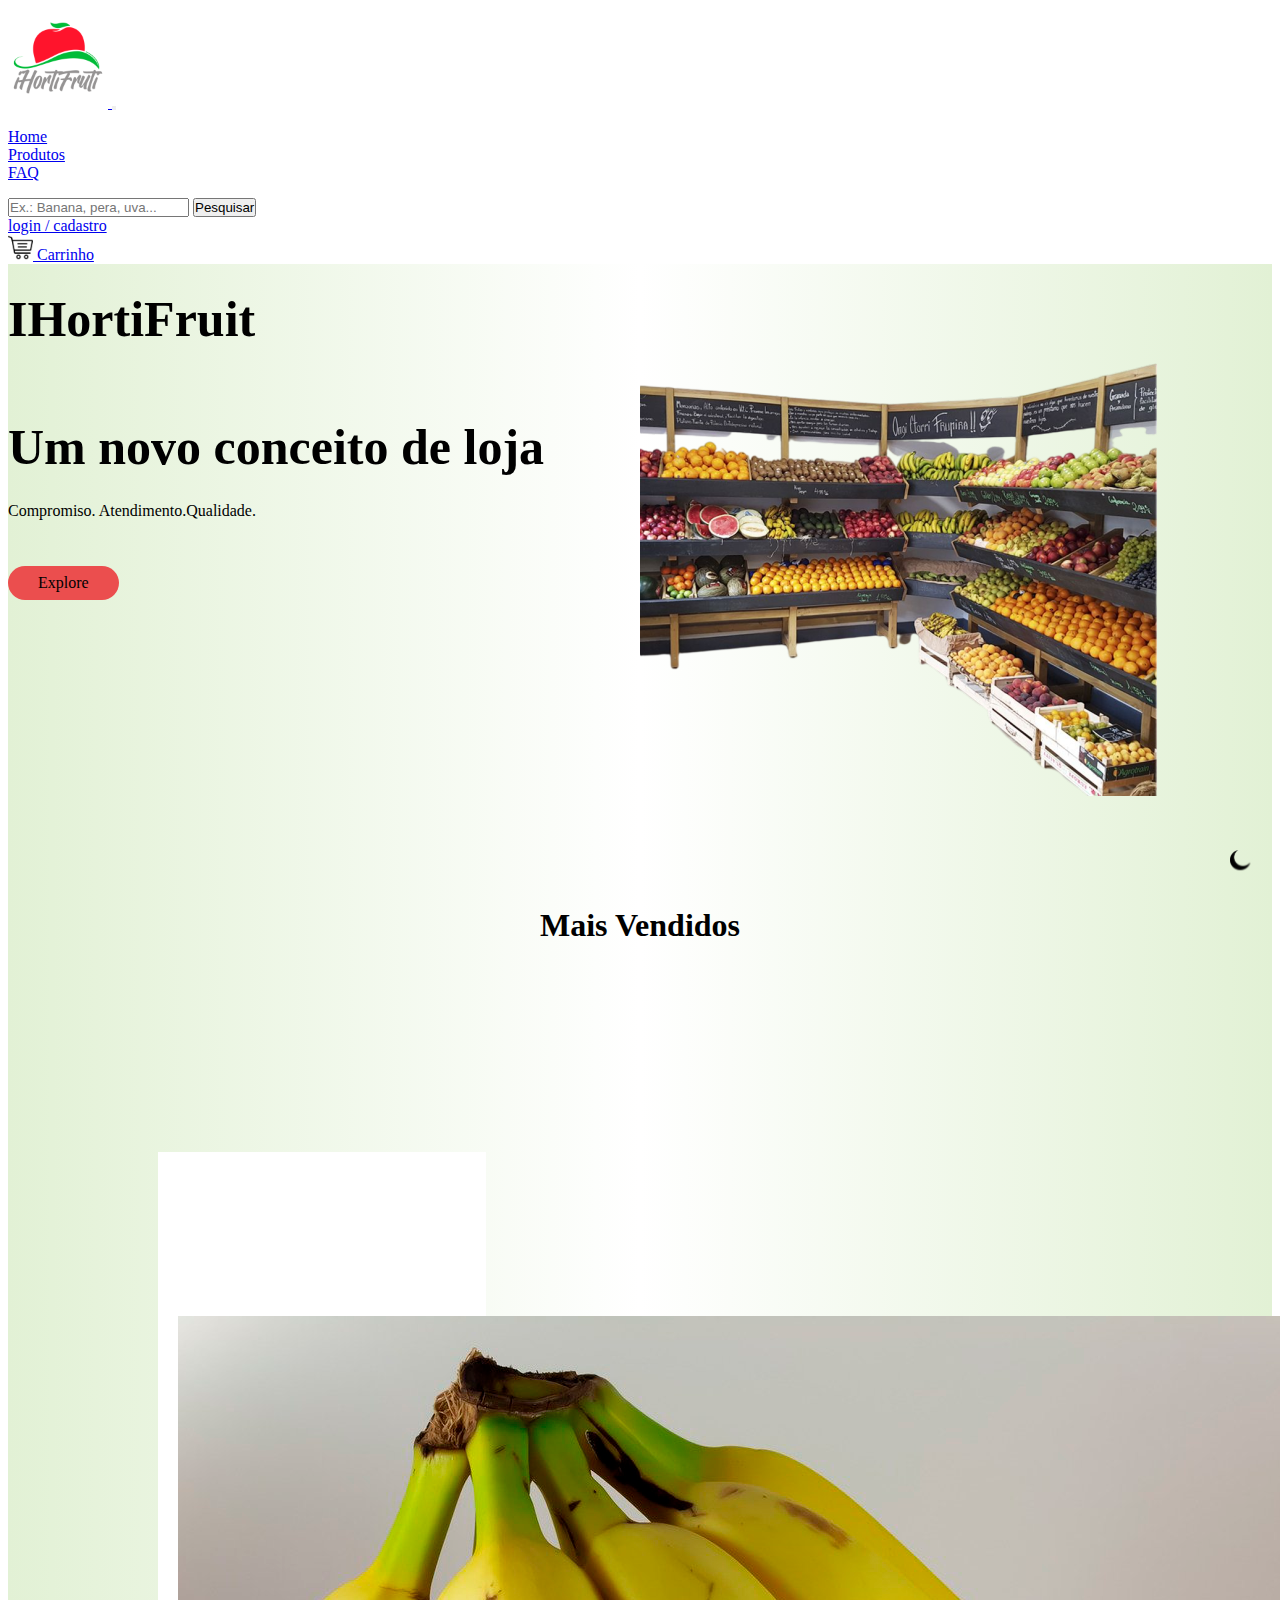
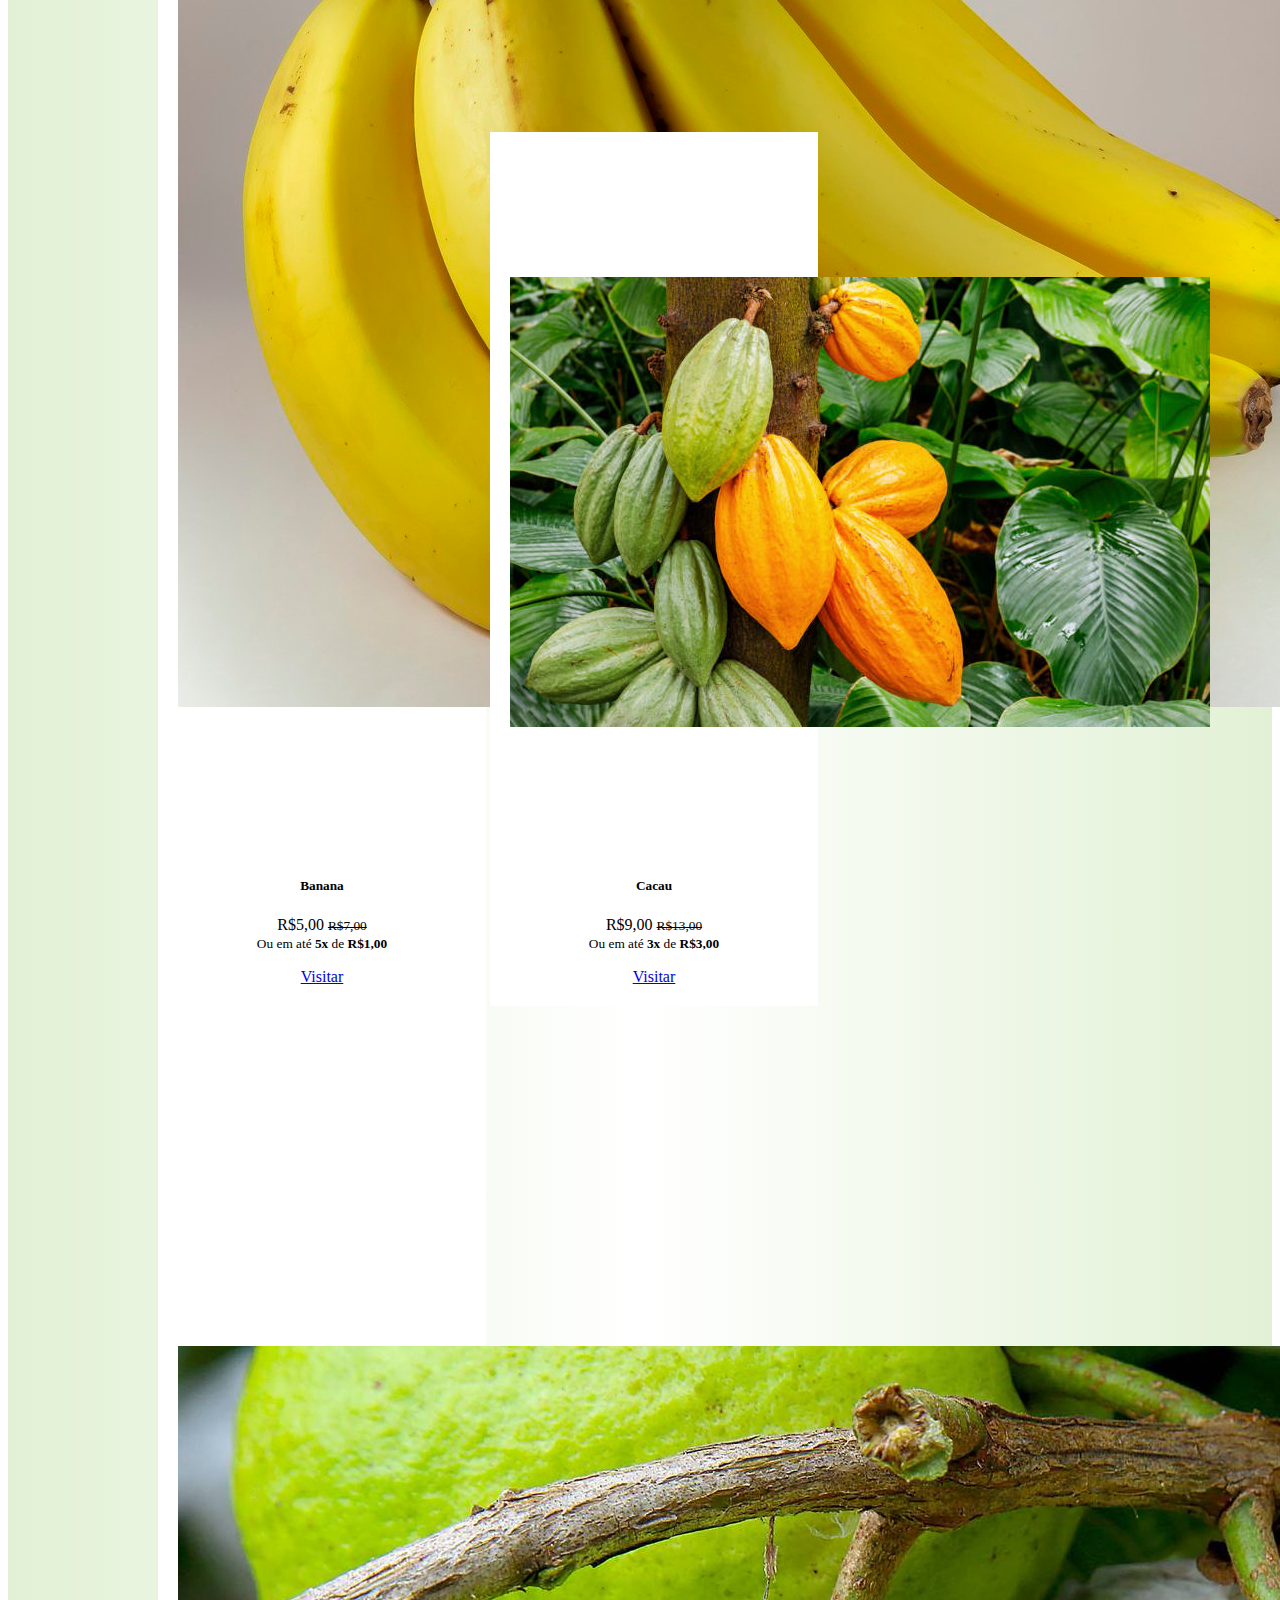
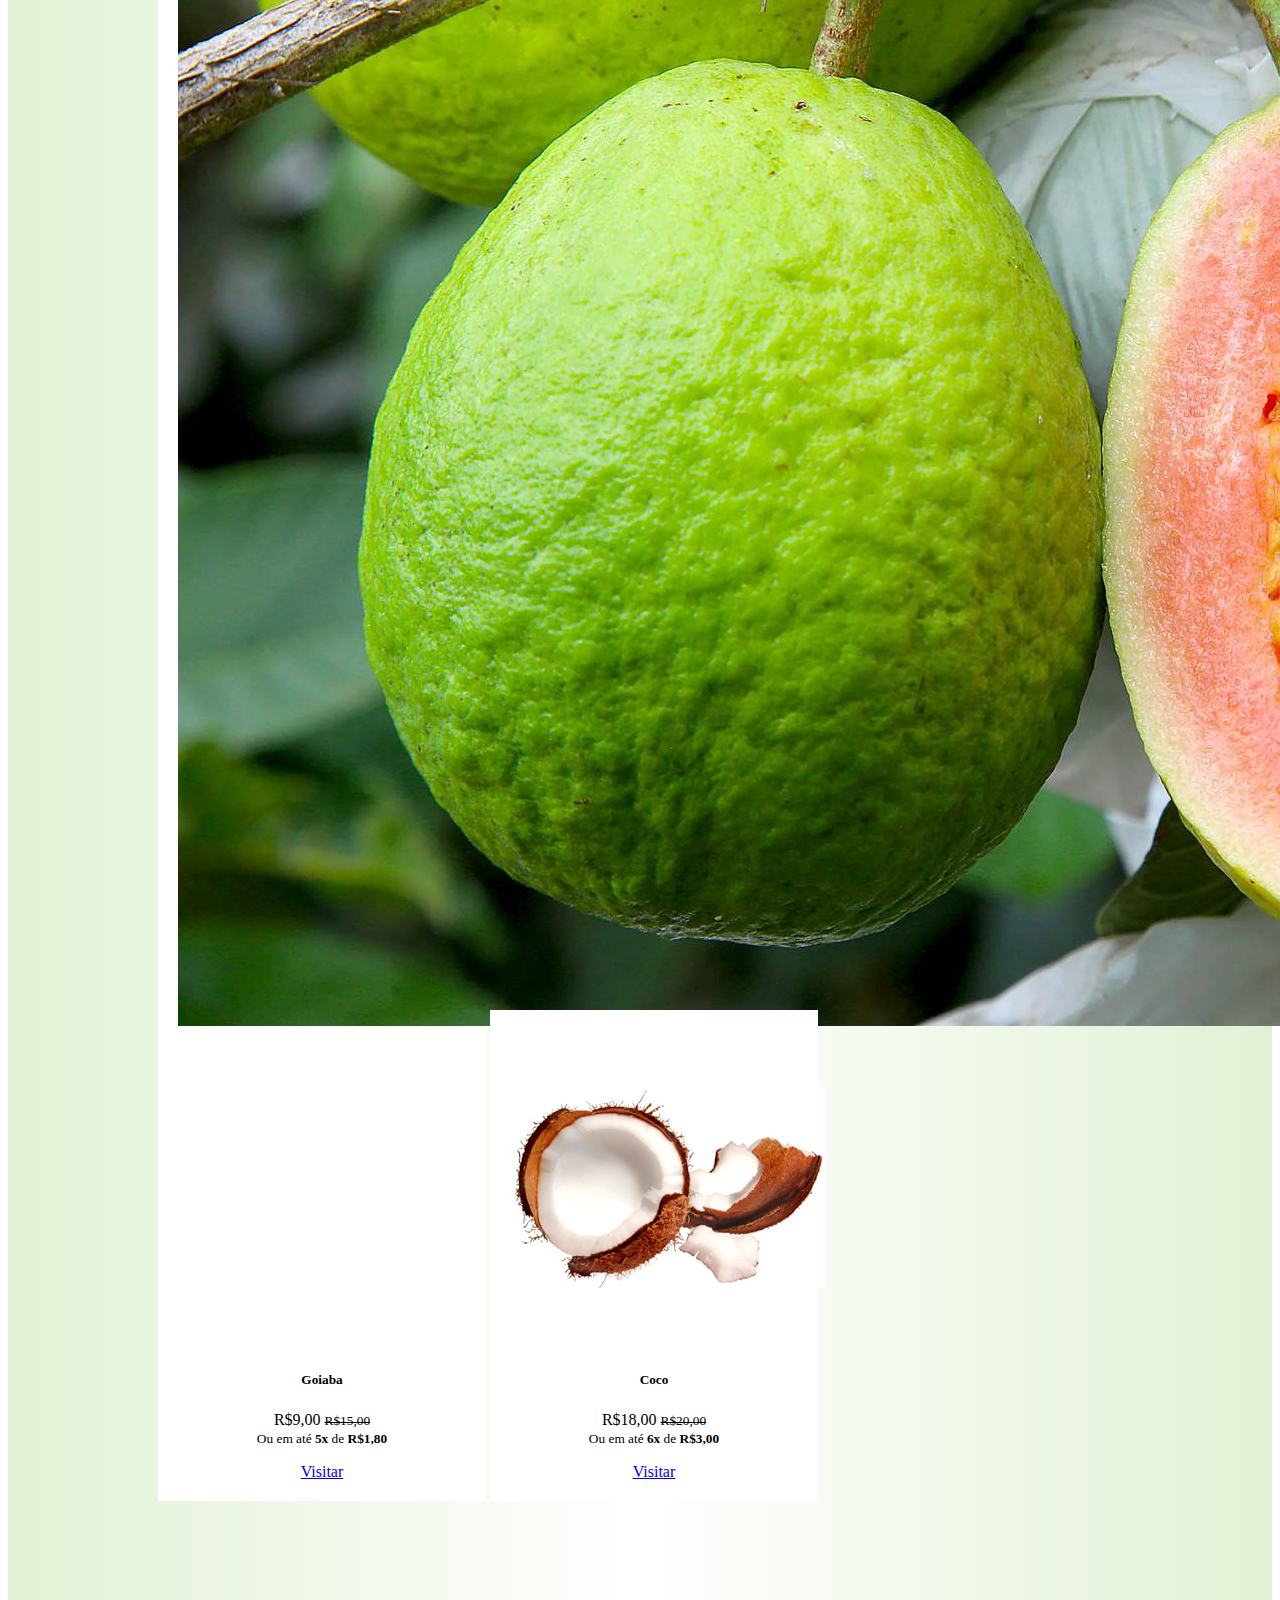
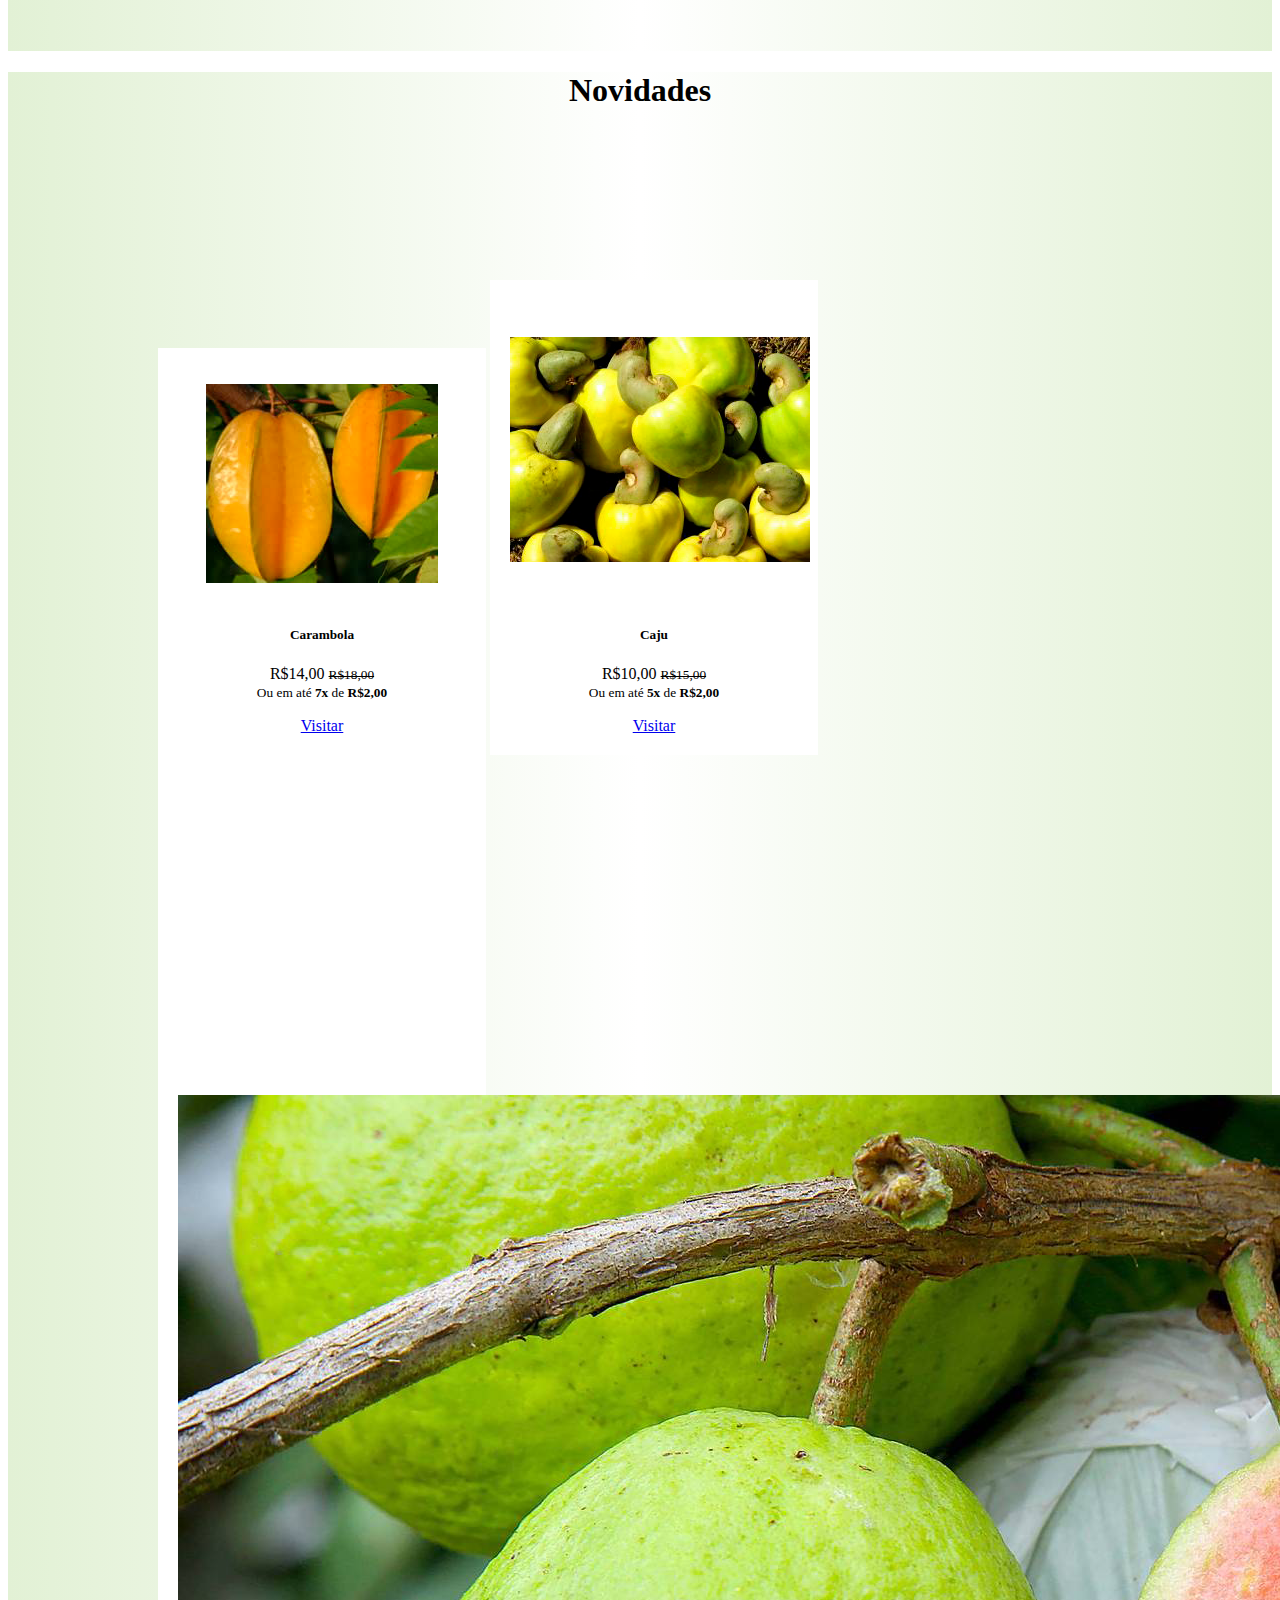
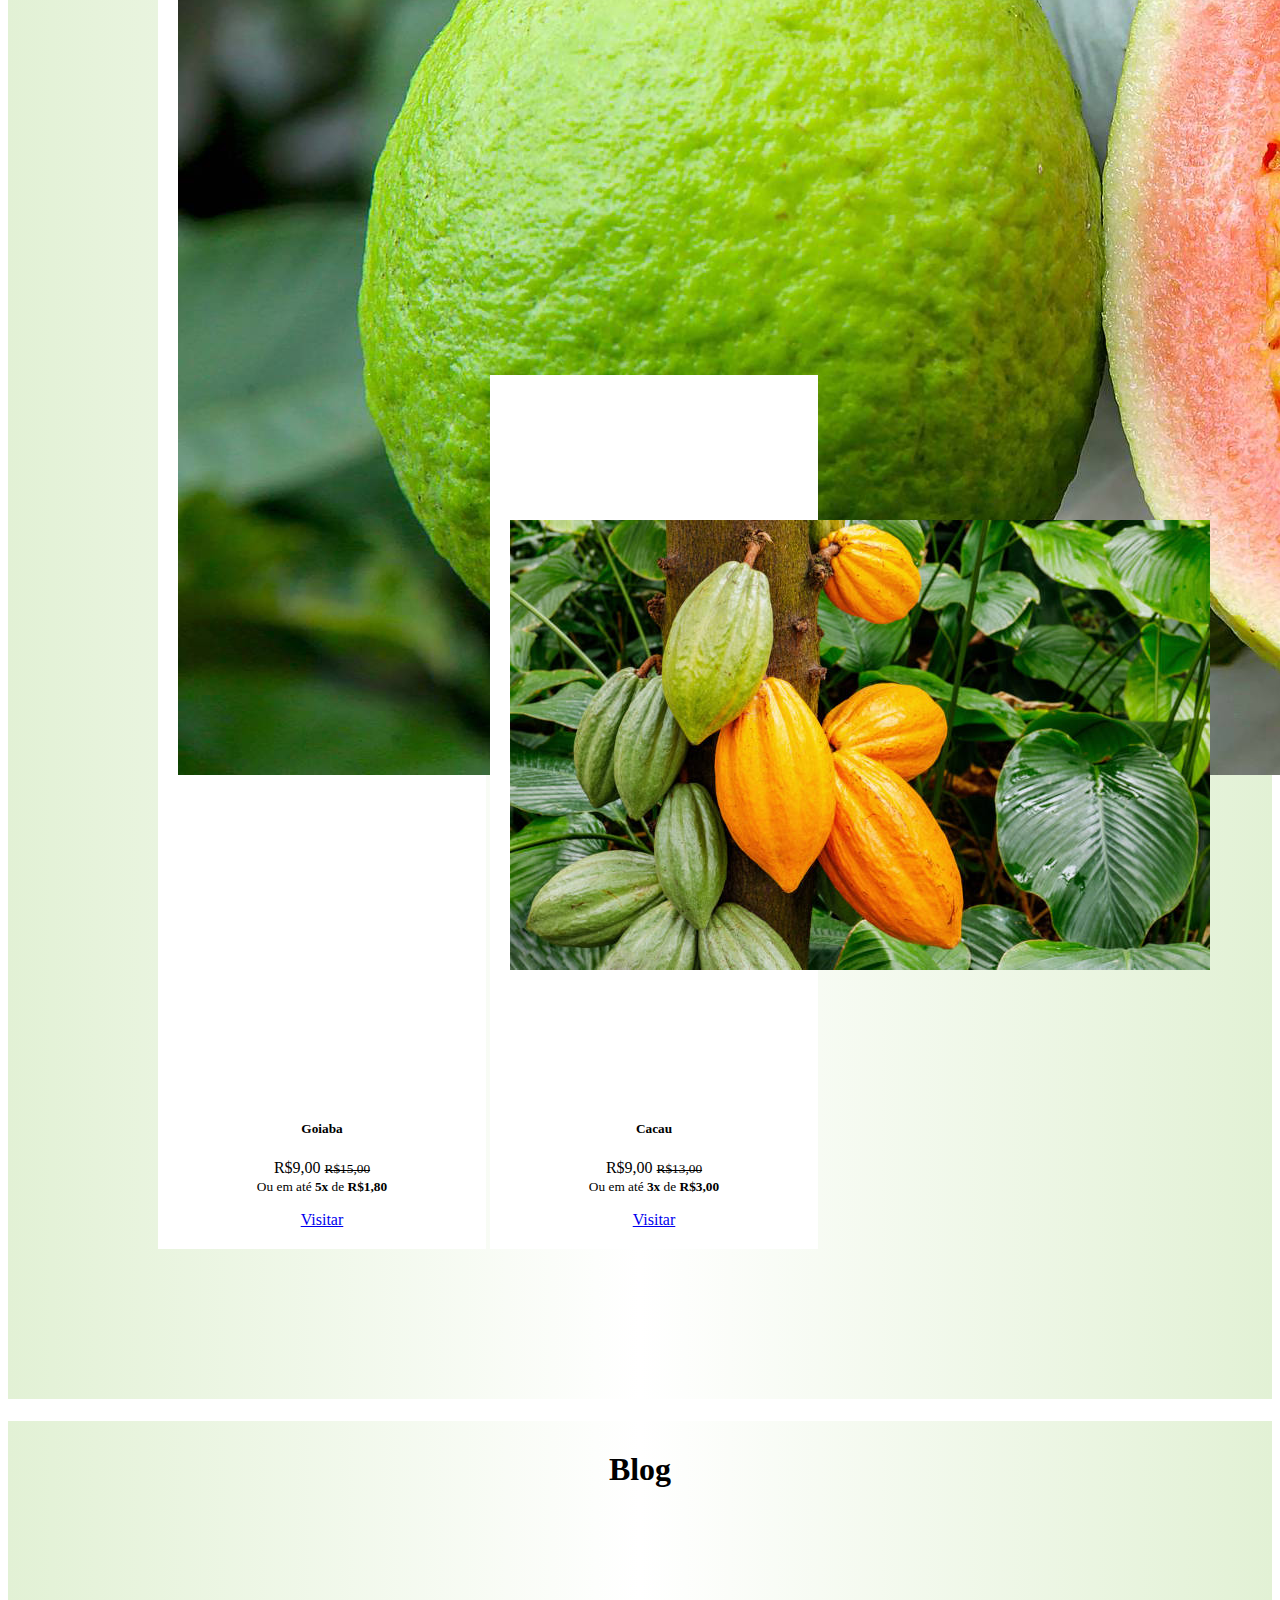
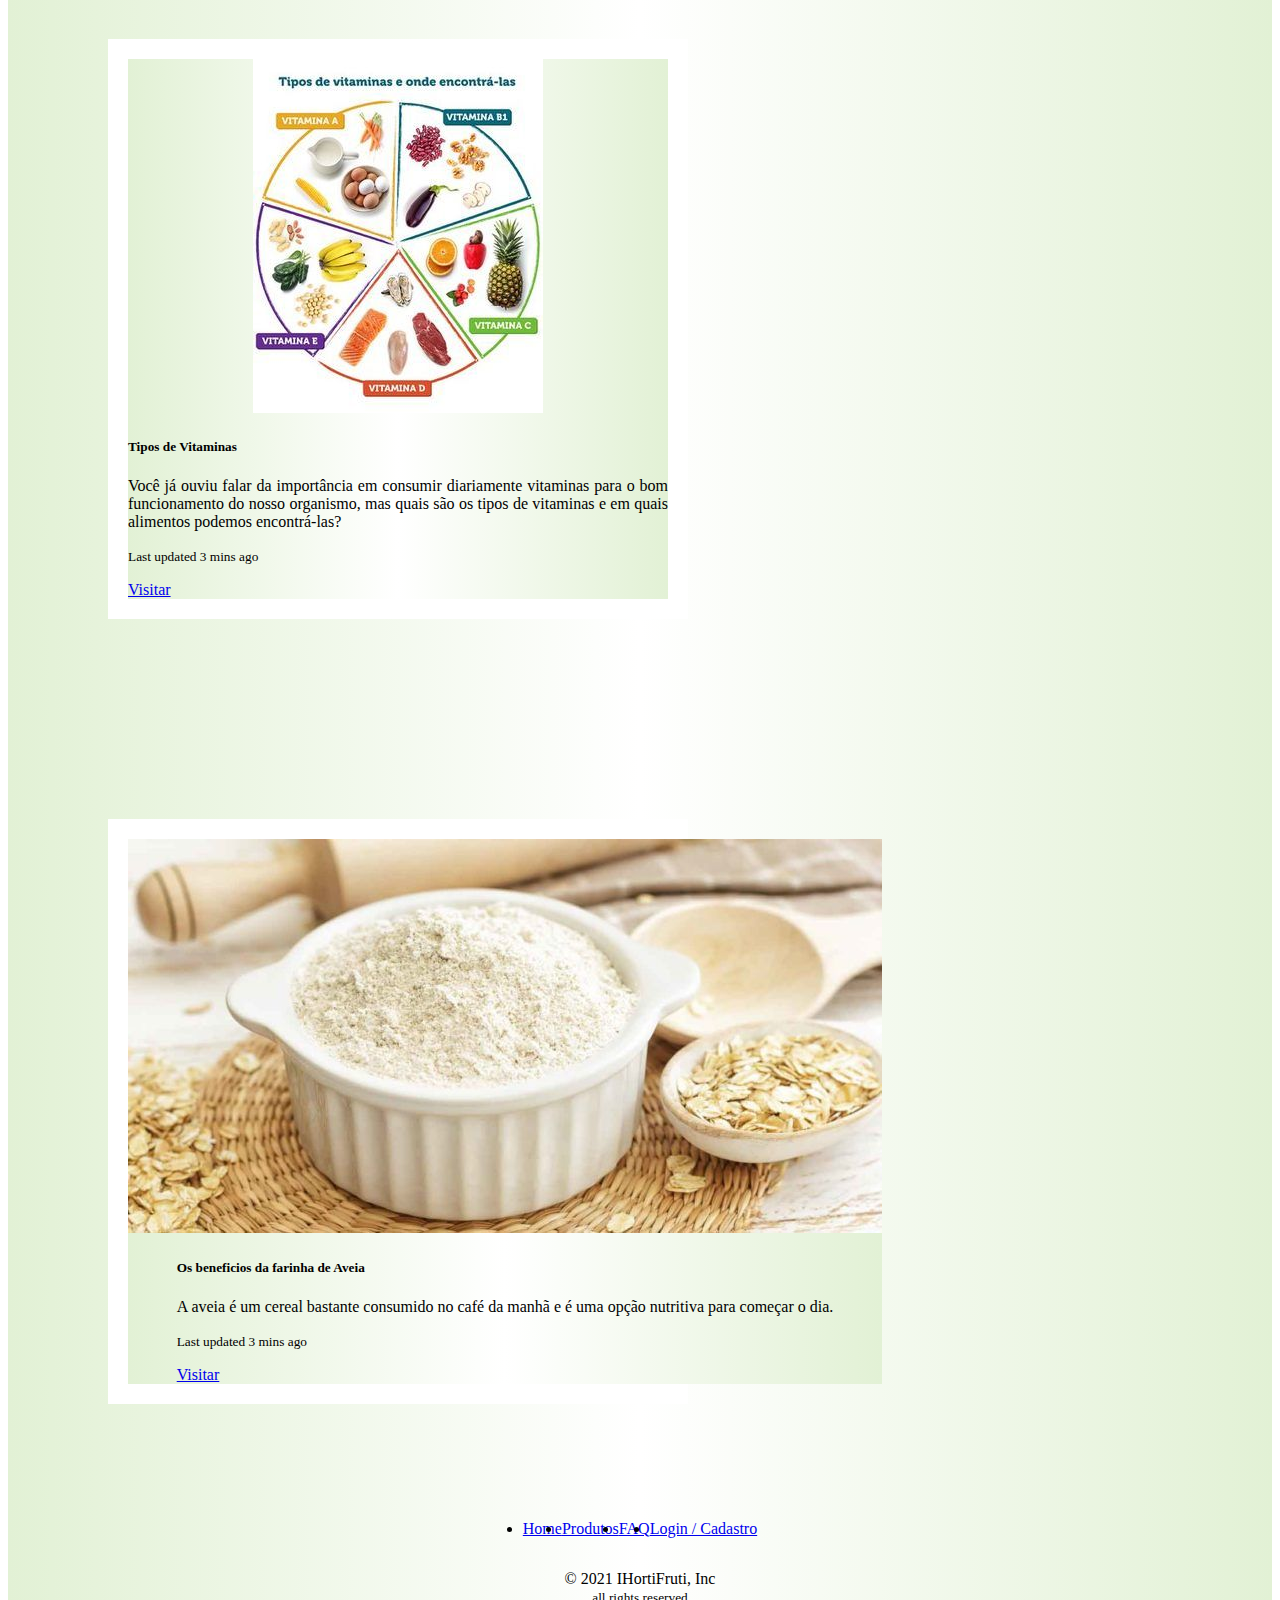
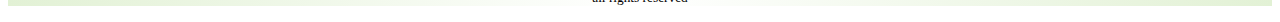
==== commit fc7dd28e: "Terminado por enquanto" ====
--- a/index.html
+++ b/index.html
@@ -15,43 +15,45 @@
     <title>Home</title>
 </head>
 <body>
-    <header>
-        <nav id="navbartop" class="navbar navbar-expand-lg navbar-light bg-light">
-            <div class="container-fluid">
-              <a class="navbar-brand" href="index.html">
-                <img src="Images/logoiHortiFruti.png" alt="" width="100" height="100" class="d-inline-block align-text-center">
+  <header>
+    <nav id="navbartop" class="navbar navbar-expand-lg navbar-light bg-light">
+        <div class="container-fluid">
+          <a class="navbar-brand" href="Pagina inicial/index.html">
+            <img src="Images/logoiHortiFruti.png" alt="" width="100" height="100" class="d-inline-block align-text-center">
+            
+          </a>
+          <button class="navbar-toggler" type="button" data-bs-toggle="collapse" data-bs-target="#navbarSupportedContent" aria-controls="navbarSupportedContent" aria-expanded="false" aria-label="Toggle navigation">
+            <span class="navbar-toggler-icon"></span>
+          </button>
+          <div class="collapse navbar-collapse" id="navbarSupportedContent">
+             <ul class="navbar-nav me-3 mb-2 mb-lg-0">
+              <li class="nav-item">
+                <a class="nav-link" aria-current="page" href="index.html">Home</a>
+              </li>
+              <li class="nav-item">
+                <a class="nav-link active" href="produtos.html">Produtos</a>
+              </li>
+              <li class="nav-item">
+                <a class="nav-link" href="FAQ.html">FAQ</a>
+              </li>
+            </ul> 
+            <form class="input-group me-auto">
+              <input class="form-control me-2" type="search" placeholder="Ex.: Banana, pera, uva..." aria-label="Search">
+              <button class="btn btn-outline-secondary ms-auto me-3" type="submit">Pesquisar</button>
+            </form>
+            <form class="d-flex my-2">
+              <a class="btn btn-danger me-2 text-nowrap" type="button" href="Cadastro.html" target="_blank" role="button">login / cadastro</a>
+            </form>
+            <form class="d-flex my-2">
+              <a class="btn btn-light me-2 text-nowrap" type="button" href="carrinhodecompras.html">
+                <img src="Images/shopping-cart.png" alt="" width="25px" height="25px">
+                Carrinho
               </a>
-              <button class="navbar-toggler" type="button" data-bs-toggle="collapse" data-bs-target="#navbarSupportedContent" aria-controls="navbarSupportedContent" aria-expanded="false" aria-label="Toggle navigation">
-                <span class="navbar-toggler-icon"></span>
-              </button>
-              <div class="collapse navbar-collapse" id="navbarSupportedContent">
-                 <ul class="navbar-nav me-3 mb-2 mb-lg-0">
-                  <li class="nav-item">
-                    <a class="nav-link" aria-current="page" href="index.html">Home</a>
-                  </li>
-                  <li class="nav-item">
-                    <a class="nav-link" href="produtos.html">Produtos</a>
-                  </li>
-                  <li class="nav-item">
-                    <a class="nav-link" href="FAQ.html">FAQ</a>
-                  </li>
-                </ul> 
-                <form class="input-group me-auto">
-                  <input class="form-control me-2" type="search" placeholder="Ex.: Banana, pera, uva..." aria-label="Search">
-                  <button class="btn btn-outline-secondary ms-auto me-3" type="submit">Pesquisar</button>
-                </form>
-                <form class="d-flex">
-                  <button class="btn btn-light me-2 text-nowrap" type="button" href="#">
-                  <a class="btn btn-danger me-2 text-nowrap" type="button" target="_blank" href="Cadastro.html">login / cadastro</a>
-                  <a class="btn btn-light me-2 text-nowrap" type="button" href="carrinhodecompras.html">
-                    <img src="Images/shopping-cart.png" alt="" width="25px" height="25px">
-                    Carrinho
-                  </a>
-                </form>
-              </div>
-            </div>
-        </nav>
-      </header>
+            </form>
+          </div>
+        </div>
+    </nav>
+  </header>
 
       <!--Puxando Saco da loja-->
 
@@ -213,27 +215,22 @@
     </label>
   </div>
 
+<!--Footer-->
+<footer id="footerbottom" class="py-3 mb-auto mt-5 bg-light">
+  <ul class="nav justify-content-center border-bottom pb-3 mb-3">
+    <li class="nav-item"><a href="index.html" class="nav-link px-2 text-muted">Home</a></li>
+    <li class="nav-item"><a href="#" class="nav-link px-2 text-muted">Produtos</a></li>
+    <li class="nav-item"><a class="nav-link px-2 text-muted" href="FAQ.html">FAQ</a></li>
+    <li class="nav-item"><a href="Cadastro.html" target="_blank" class="nav-link px-2 text-muted">Login / Cadastro</a></li>
+  </ul>
+  <p class="text-center text-muted">© 2021 IHortiFruti, Inc <br><small>all rights reserved</small></p>
+</footer>
+</div>
 </section>
-
-<!--Footer-->
-
-
-<div id="footerbottom" class="container-fluid px-0" style="display: block; text-align: center;" >
-  <footer id="footerbottom" class="py-3 mb-auto mt-5 bg-light">
-    <ul class="nav justify-content-center border-bottom pb-3 mb-3">
-      <li class="nav-item"><a href="#" class="nav-link px-2 text-muted">Home</a></li>
-            <li class="nav-item"><a href="produtos.html" class="nav-link px-2 text-muted">Produtos</a></li>
-            <li class="nav-item"><a class="nav-link px-2 text-muted" href="FAQ.html">FAQ</a></li>
-            <li class="nav-item"><a href="Cadastro.html" target="_blank" class="nav-link px-2 text-muted">Login / Cadastro</a></li>
-    </ul>
-    <p class="text-center text-muted">© 2021 IHortiFruti, Inc <br><small>all rights reserved</small></p>
-  </footer>
 </div>
-
   <script src="https://cdn.jsdelivr.net/npm/@popperjs/core@2.10.2/dist/umd/popper.min.js" integrity="sha384-7+zCNj/IqJ95wo16oMtfsKbZ9ccEh31eOz1HGyDuCQ6wgnyJNSYdrPa03rtR1zdB" crossorigin="anonymous"></script>
     <script src="https://cdn.jsdelivr.net/npm/bootstrap@5.1.3/dist/js/bootstrap.min.js" integrity="sha384-QJHtvGhmr9XOIpI6YVutG+2QOK9T+ZnN4kzFN1RtK3zEFEIsxhlmWl5/YESvpZ13" crossorigin="anonymous"></script>
     <script type="text/javascript" src="Pagina Inicial.Js" ></script>
-
 </body>
 </body>
 
--- a/index.css
+++ b/index.css
@@ -8,12 +8,15 @@
     --btn-cor:rgb(235, 78, 78);
     --text-color: black;
     --bg-card: white;
+    --bg-roda: white;
 }
 
 html[data-theme='dark']{
     --bg:linear-gradient( to right,#2e3829, rgb(44, 44, 44), #2e3829);
     --text-color: white;
     --bg-card: gray;
+    --bg-roda: black;
+    --btn-cor:rgb(235, 78, 78);
 }
 
 html{
@@ -139,4 +142,19 @@
 
 .btn btn-primary{
     background-color: var(--btn-cor);
-}+}
+
+.headerfooter{
+    background-color: var(--bg-roda);
+    text-align: center;
+    display: block;
+}
+
+#footerbottom{
+    text-align: center;
+}
+
+#btn-navbar{
+    background-color:var(--bg-roda);
+}
+    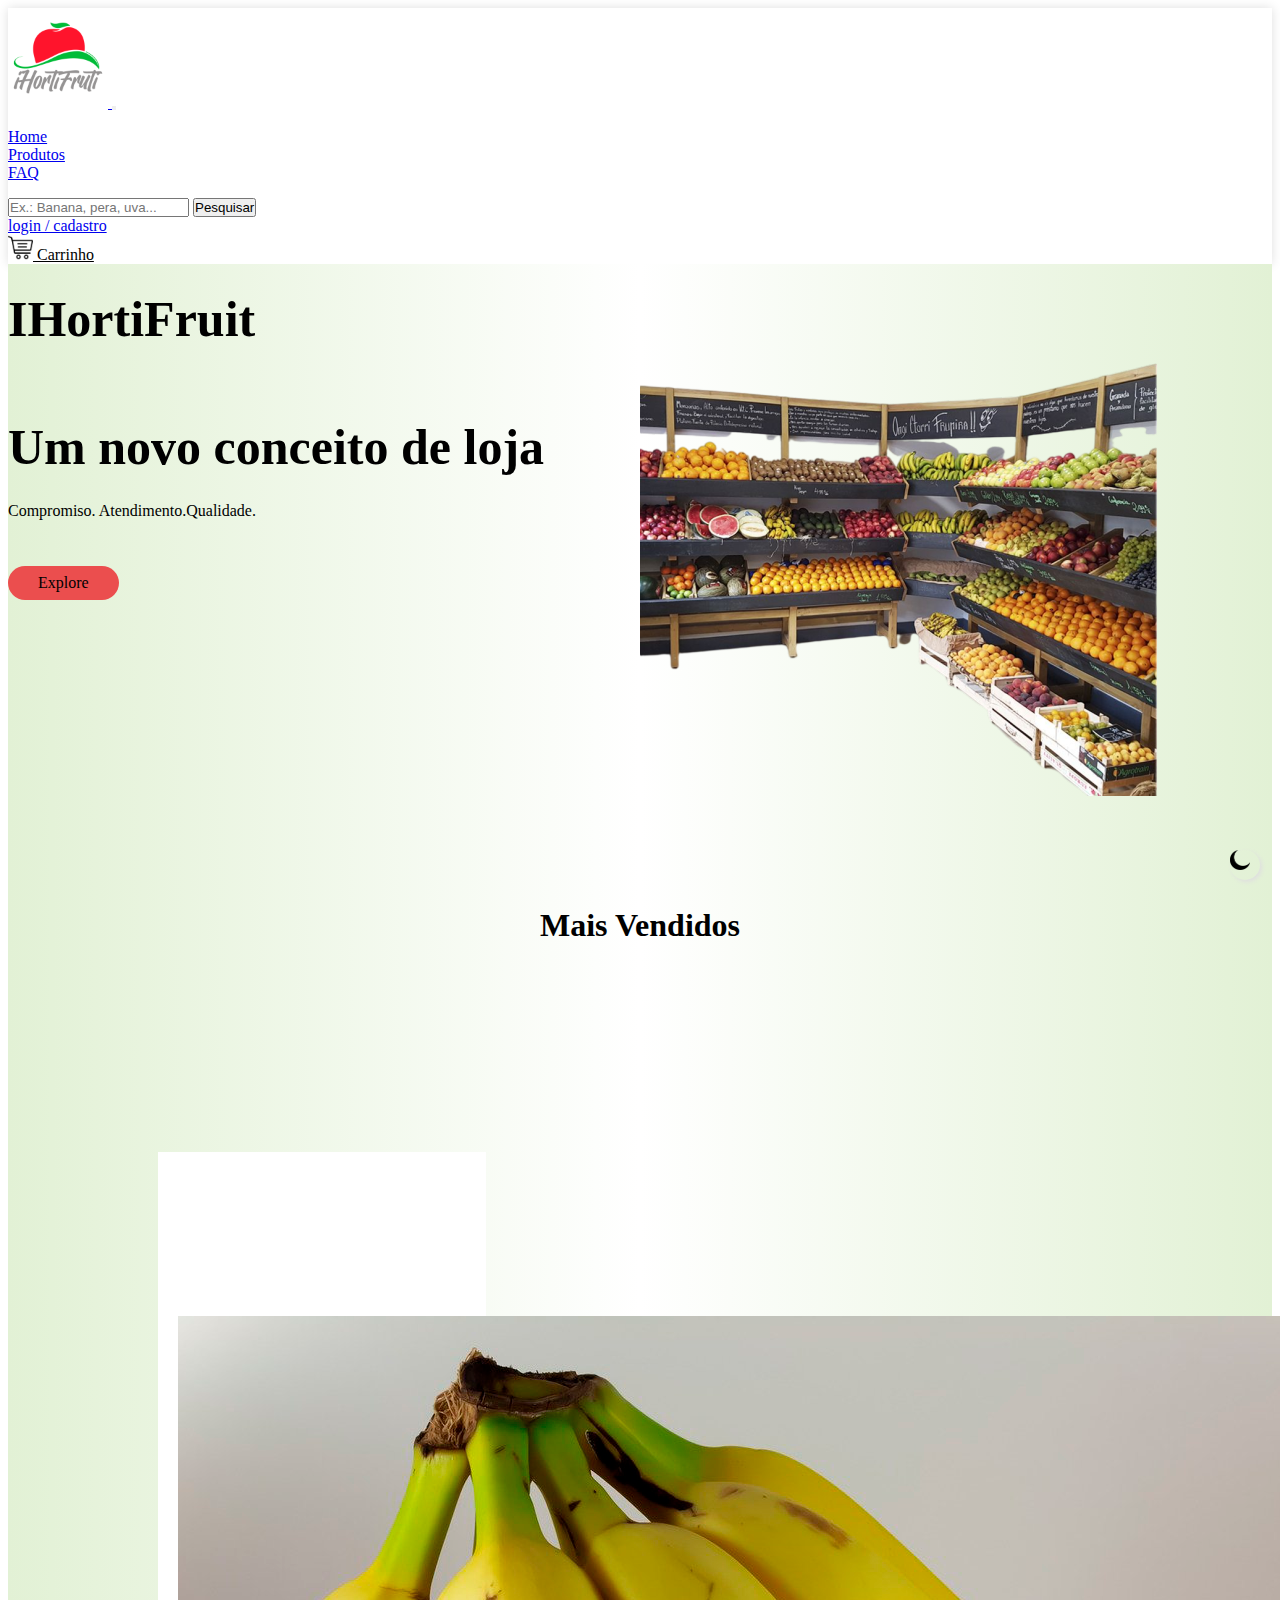
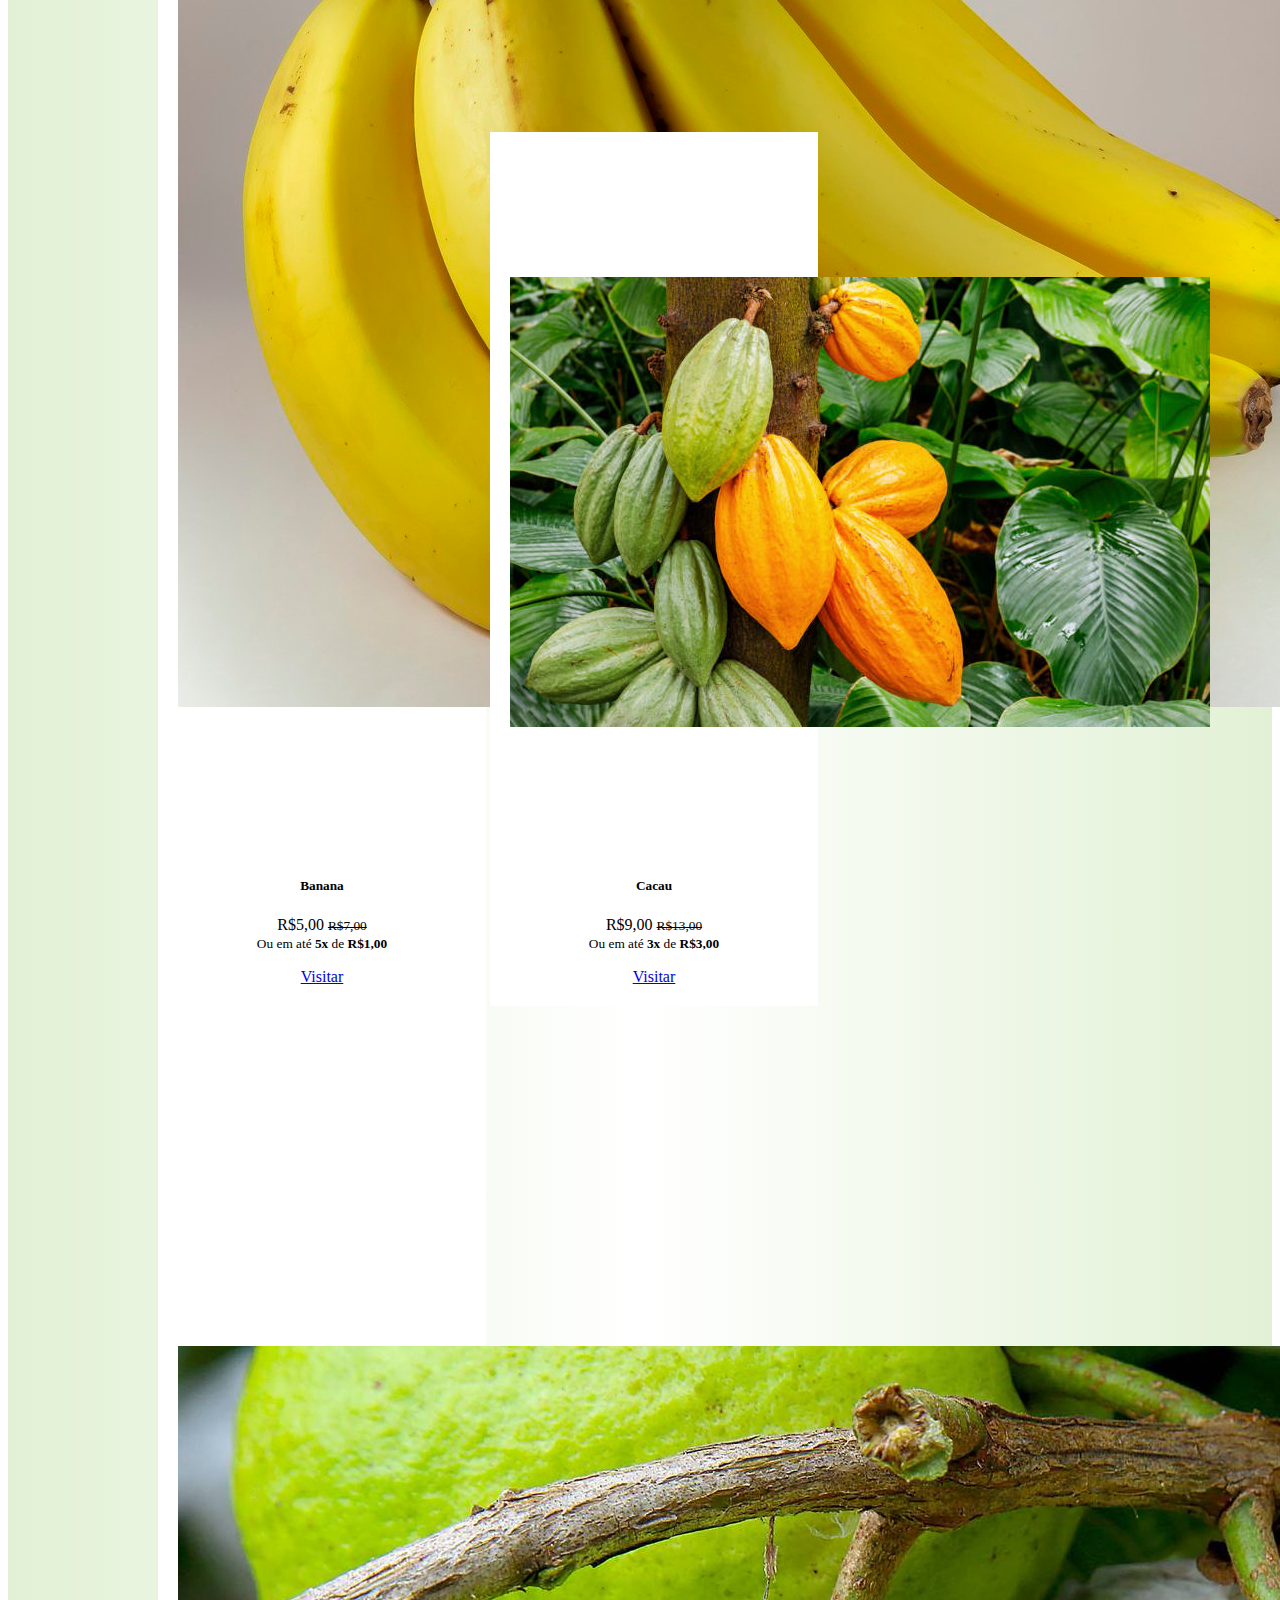
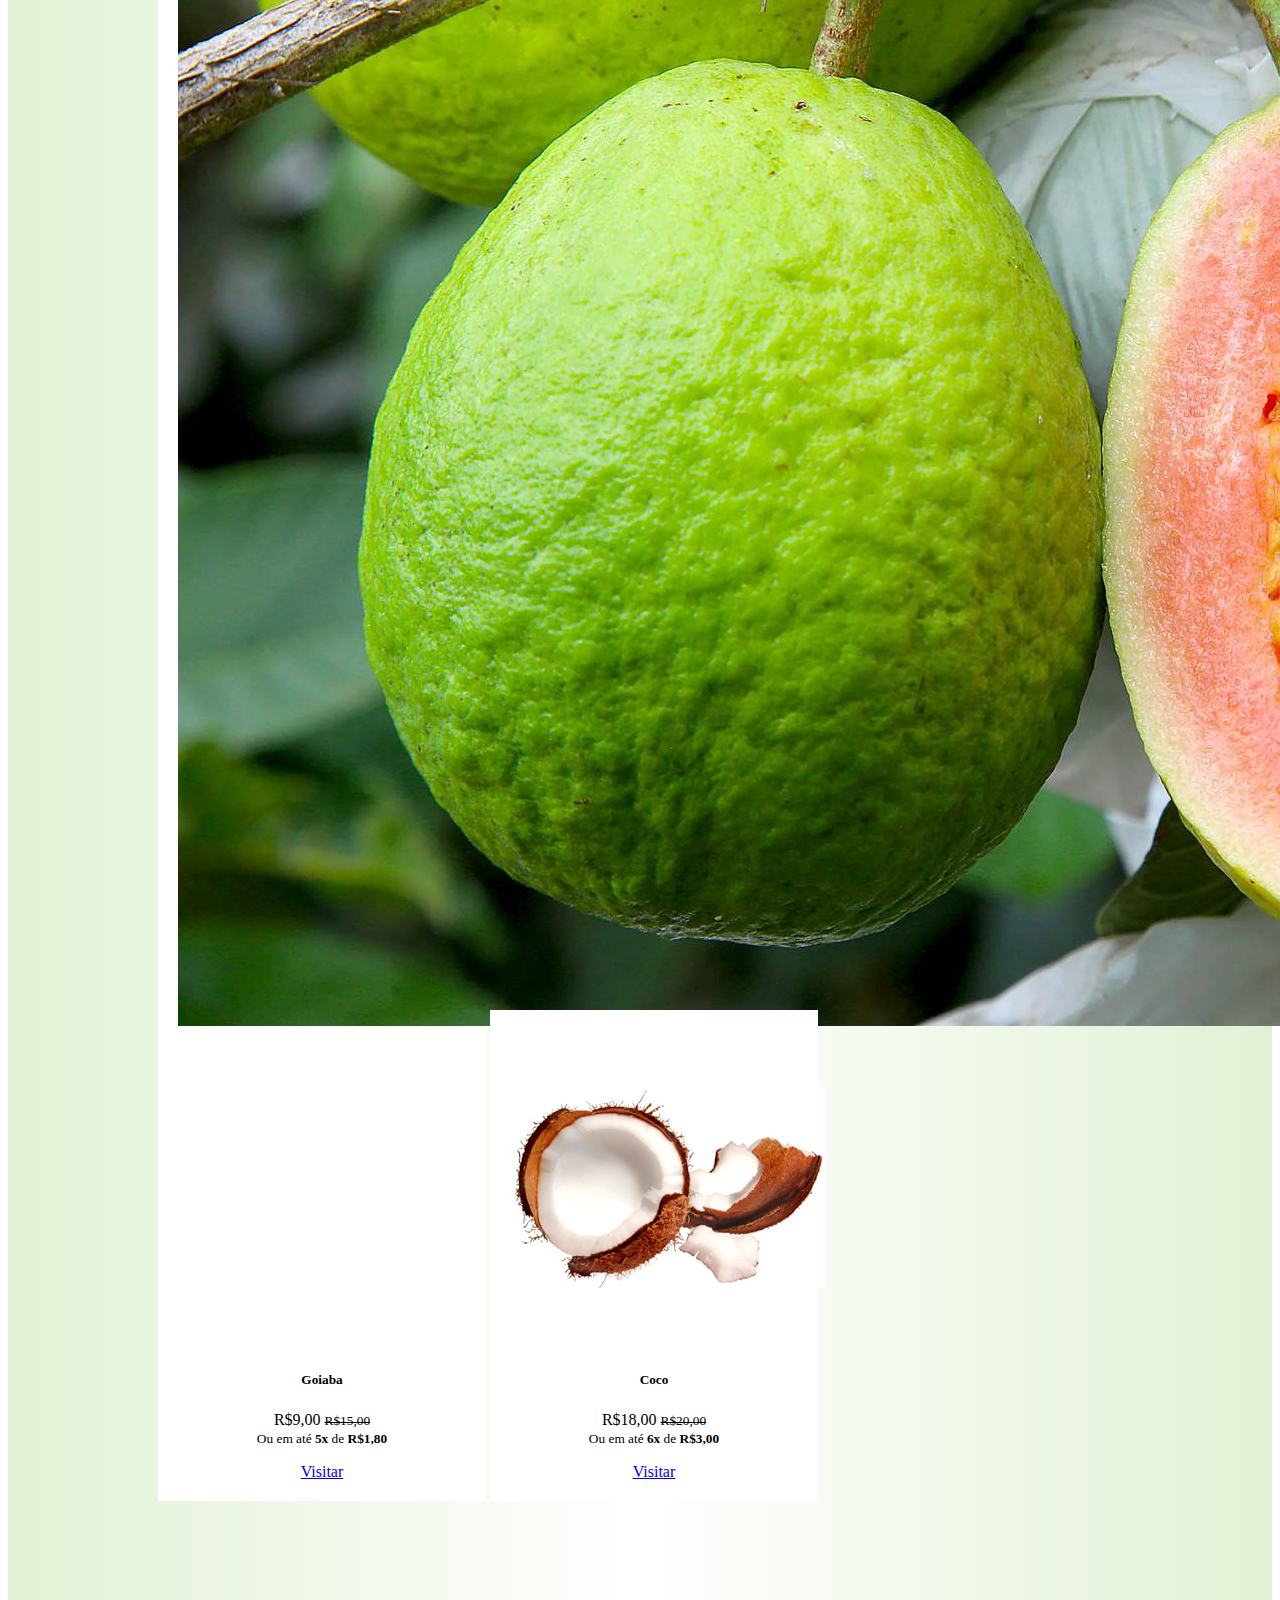
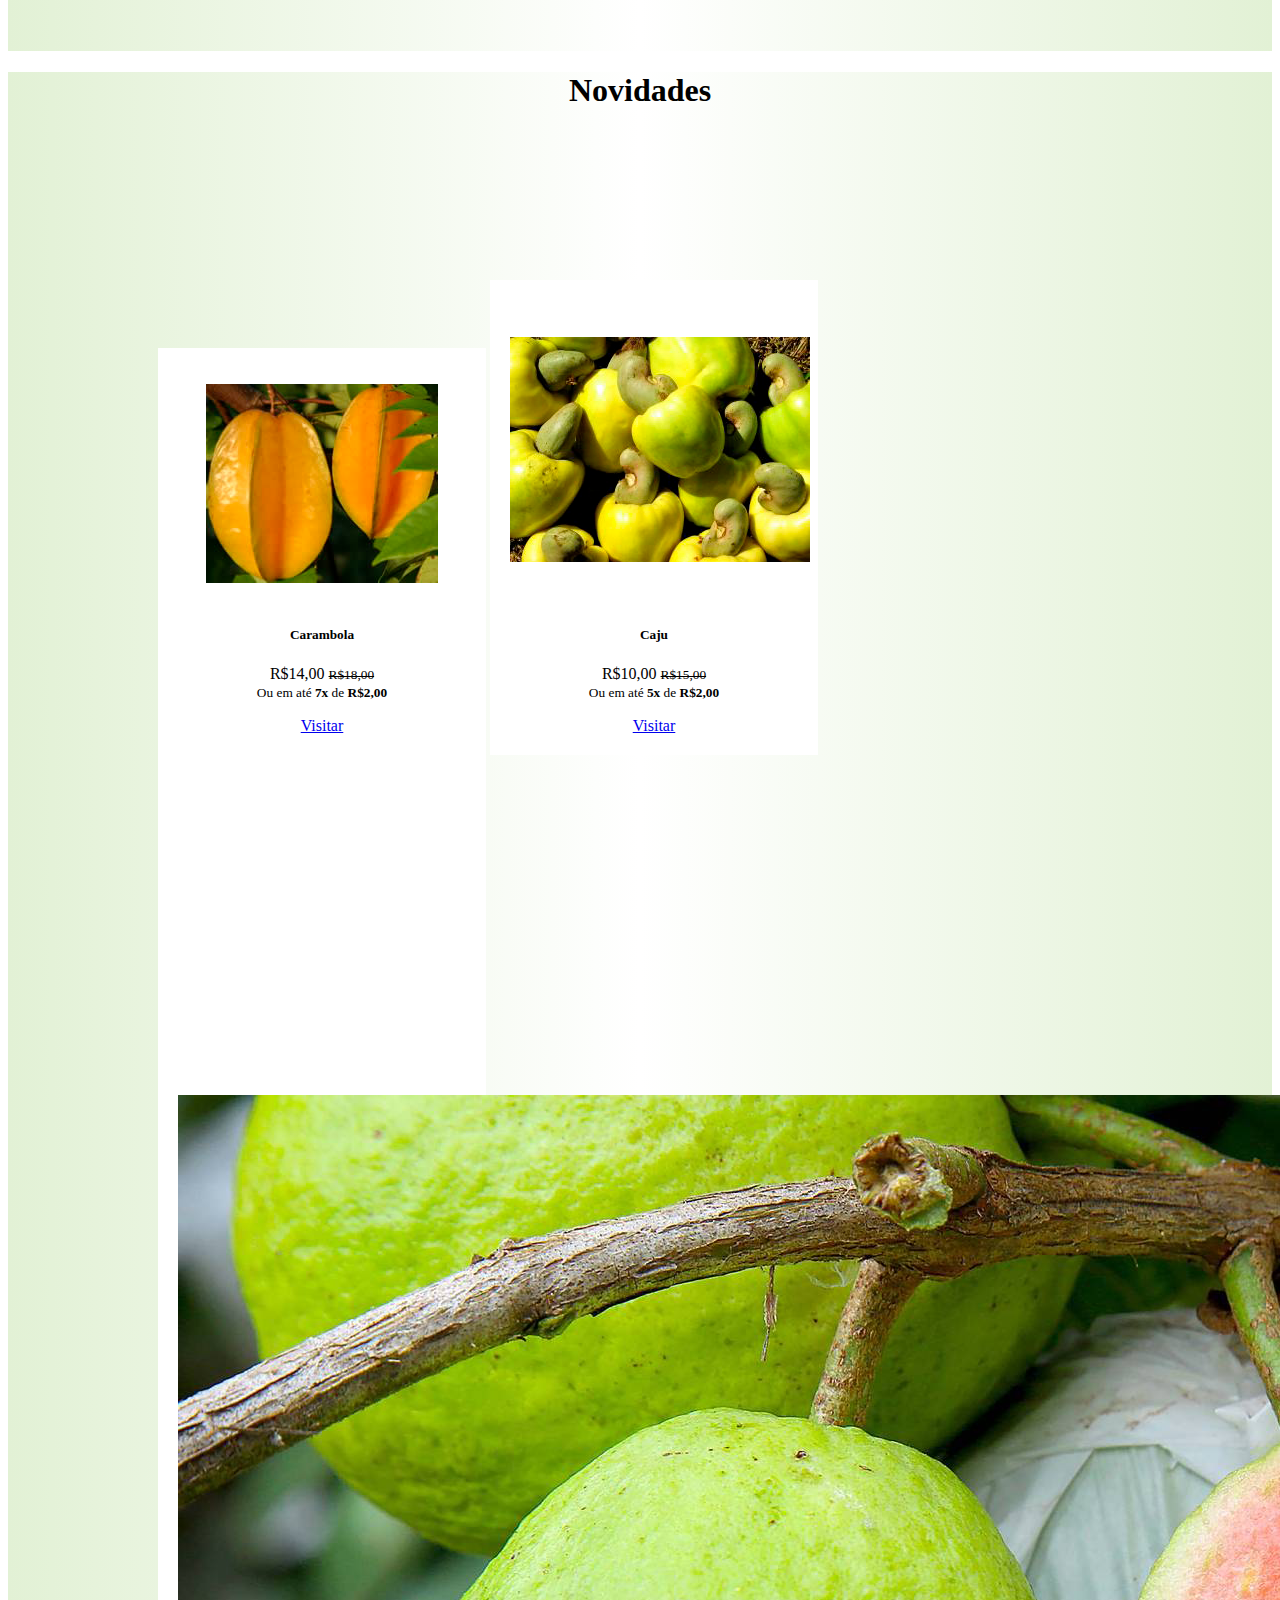
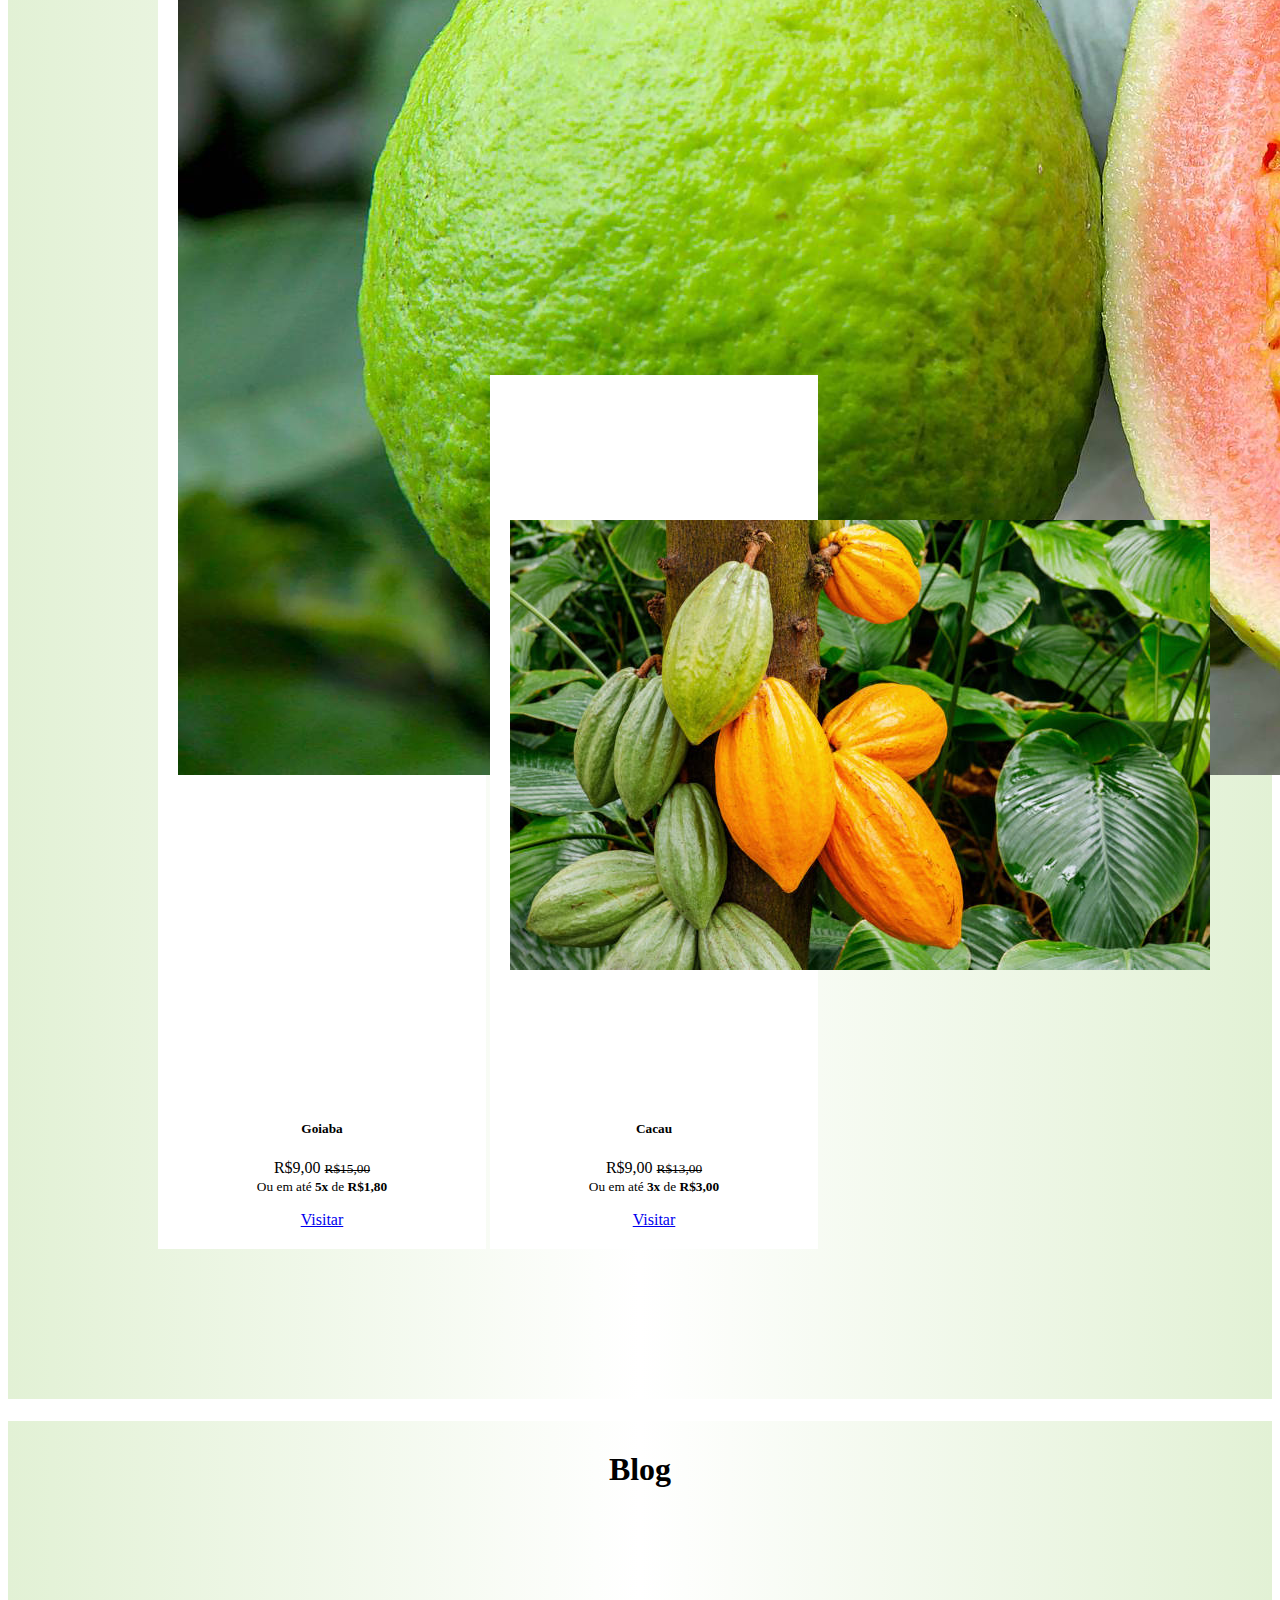
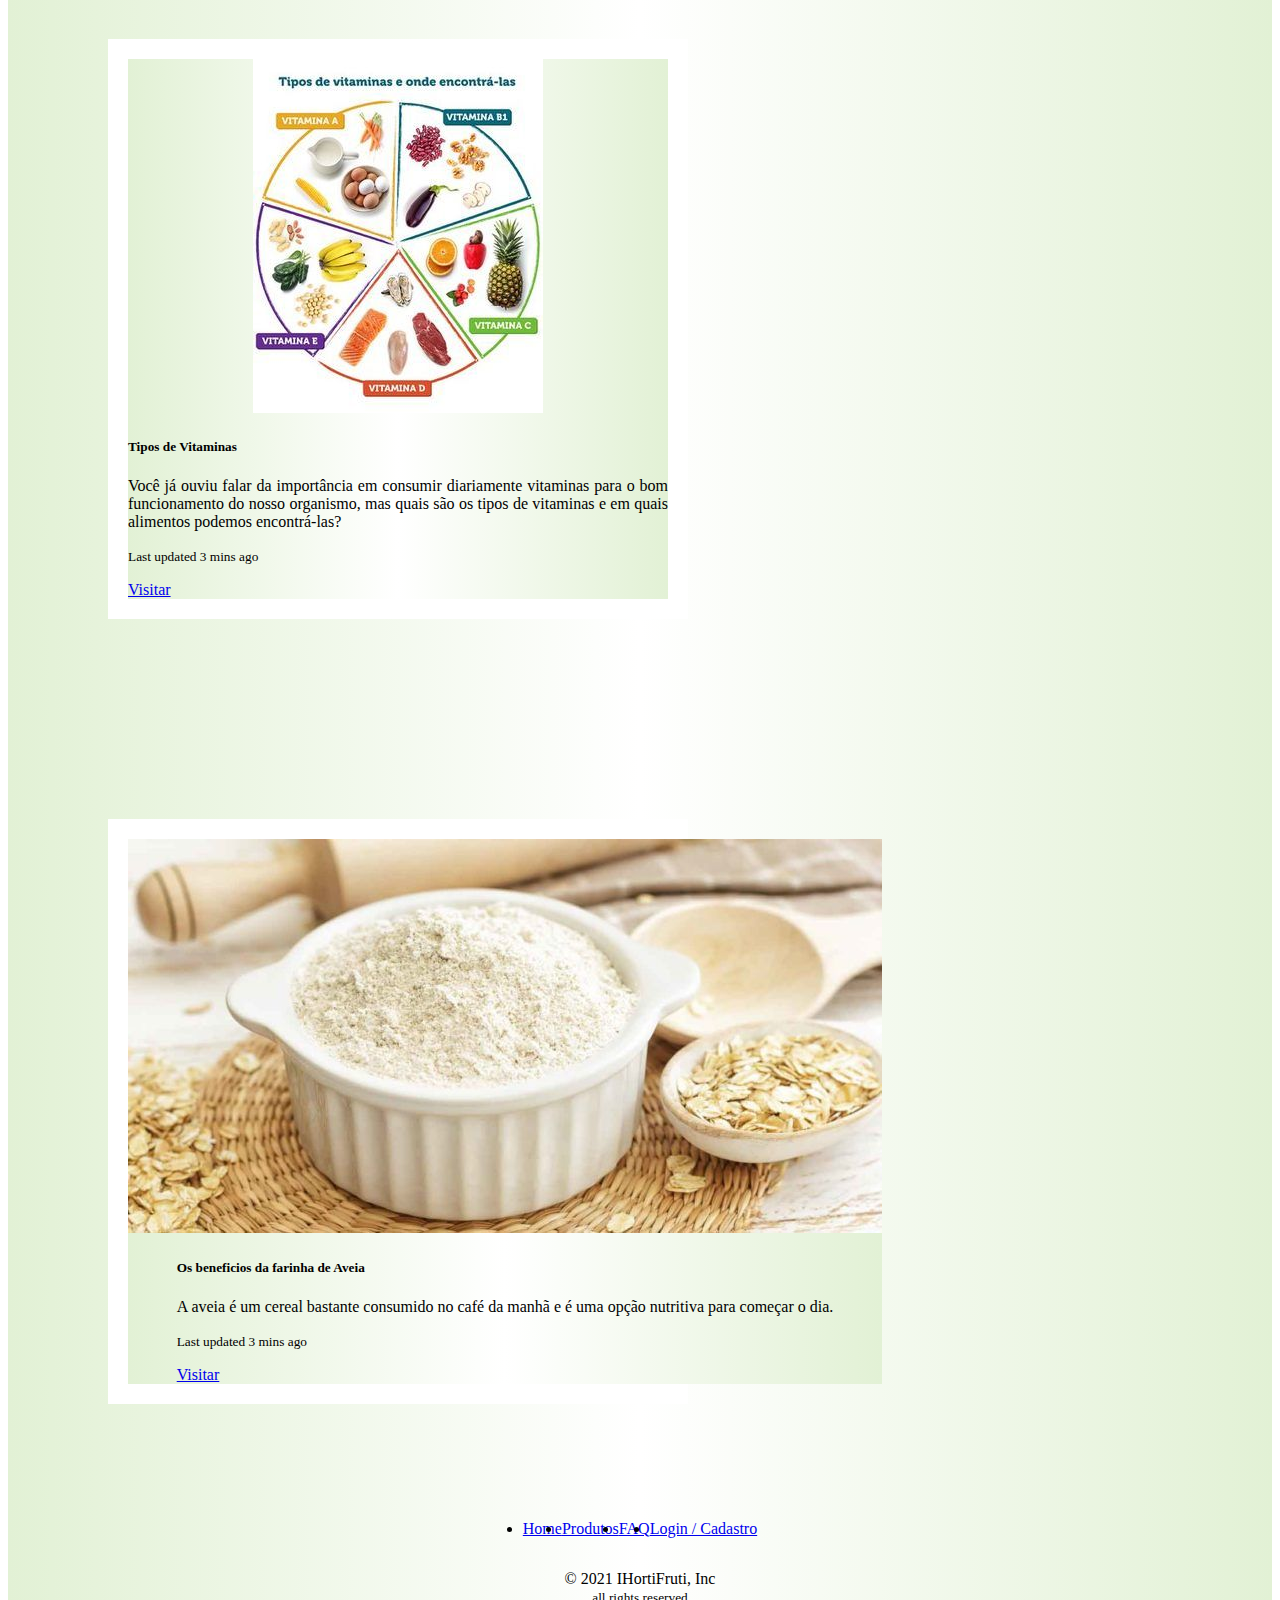
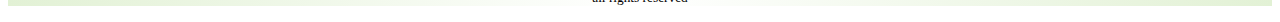
==== commit 2e37106d: "Terminando" ====
--- a/index.html
+++ b/index.html
@@ -45,8 +45,8 @@
               <a class="btn btn-danger me-2 text-nowrap" type="button" href="Cadastro.html" target="_blank" role="button">login / cadastro</a>
             </form>
             <form class="d-flex my-2">
-              <a class="btn btn-light me-2 text-nowrap" type="button" href="carrinhodecompras.html">
-                <img src="Images/shopping-cart.png" alt="" width="25px" height="25px">
+              <a id="carrinho" class="btn btn-light me-2 text-nowrap" type="button" href="carrinhodecompras.html">
+                <img id="cart" src="Images/shopping-cart.png" alt="" width="25px" height="25px">
                 Carrinho
               </a>
             </form>
--- a/index.css
+++ b/index.css
@@ -9,6 +9,8 @@
     --text-color: black;
     --bg-card: white;
     --bg-roda: white;
+    --color-shadow: rgb(223, 223, 223);
+    --transitiontheme:color .25s ease-in-out, background-color .25s ease-in-out, border-color .5s ease-in-out, box-shadow .25s ease-in-out;
 }
 
 html[data-theme='dark']{
@@ -17,13 +19,18 @@
     --bg-card: gray;
     --bg-roda: black;
     --btn-cor:rgb(235, 78, 78);
+    --color-shadow: rgb(0, 0, 0);
+    --transitiontheme:color .25s ease-in-out, background-color .25s ease-in-out, border-color .25s ease-in-out, box-shadow .25s ease-in-out;
 }
 
 html{
     scroll-behavior: smooth;
 }
 
-
+.navbar{
+    box-shadow: 0px 0px 10px var(--color-shadow);
+    transition: var(--transitiontheme);
+}
 
 .row {
         display: flex;
@@ -33,6 +40,7 @@
         flex-wrap: wrap;
         justify-content: space-around;
         background-image: var(--bg);
+        transition: var(--transitiontheme);
         
 }
 
@@ -40,11 +48,13 @@
         flex-basis: 50%;
         min-width: 300px;
         color: var(--text-color);
+        transition: var(--transitiontheme);
 }
 
 .col-2 img{
         max-width: 100%;
         padding: 50px 0;
+        transition: var(--transitiontheme);
 }
 
 .col-2 h1{
@@ -52,6 +62,7 @@
     line-height: 60px;
     margin: 25px 0;
     color: var(--text-color);
+    transition: var(--transitiontheme);
 }
 
 .btn-1{
@@ -62,18 +73,21 @@
     margin: 30px 0;
     border-radius: 30px;
     text-decoration:none;
+    transition: var(--transitiontheme);
 }
 
 #MV{
     background-image: var(--bg);
     color: var(--text-color);
+    transition: var(--transitiontheme);
 }
 
 
 #MV h1{
     text-justify:auto;
     text-align: center;
-    color:var(--texto-color)
+    color:var(--texto-color);
+    transition: var(--transitiontheme);
 }
 
 .card {
@@ -82,41 +96,47 @@
     text-align: center;
     color:var(--texto-color);
     background-color:var(--bg-card);
+    transition: var(--transitiontheme);
     
 }
 
 #Novidades{
     background-image: var(--bg);
-    color:var(--texto-color)
+    color:var(--texto-color);
+    transition: var(--transitiontheme);
 }
 
 #Novidades h1{
     text-align: center;
     color: var(--text-color);
+    transition: var(--transitiontheme);
 }
 
 #Blog{
     background-image: var(--bg);
     padding: 0%;
     margin: 0;
+    transition: var(--transitiontheme);
 }
 
 .mb-3{
     display: inline-flex;
     color: var(--text-color);
-
+    transition: var(--transitiontheme);
 }
 
 #Blog h1{
     text-align: center;
     padding: 30px;
     color: var(--text-color);
+    transition: var(--transitiontheme);
 }
 
 .Element{
     display:inline-flex;
     text-align: center;
     padding: 100px;
+    transition: var(--transitiontheme);
 }
 
 
@@ -137,24 +157,34 @@
     border-radius: 50%;
     bottom: 20px;
     right: 20px;
+    box-shadow: 2px 2px 4px var(--color-shadow);
+    transition: var(--transitiontheme);
 }
+
 
 
 .btn btn-primary{
     background-color: var(--btn-cor);
+    transition: var(--transitiontheme);
 }
 
 .headerfooter{
     background-color: var(--bg-roda);
     text-align: center;
     display: block;
+    transition: var(--transitiontheme);
 }
 
 #footerbottom{
     text-align: center;
+    transition: var(--transitiontheme);
 }
 
 #btn-navbar{
     background-color:var(--bg-roda);
+    transition: var(--transitiontheme);
 }
-    +    
+#carrinho{
+    color: var(--text-color);
+}